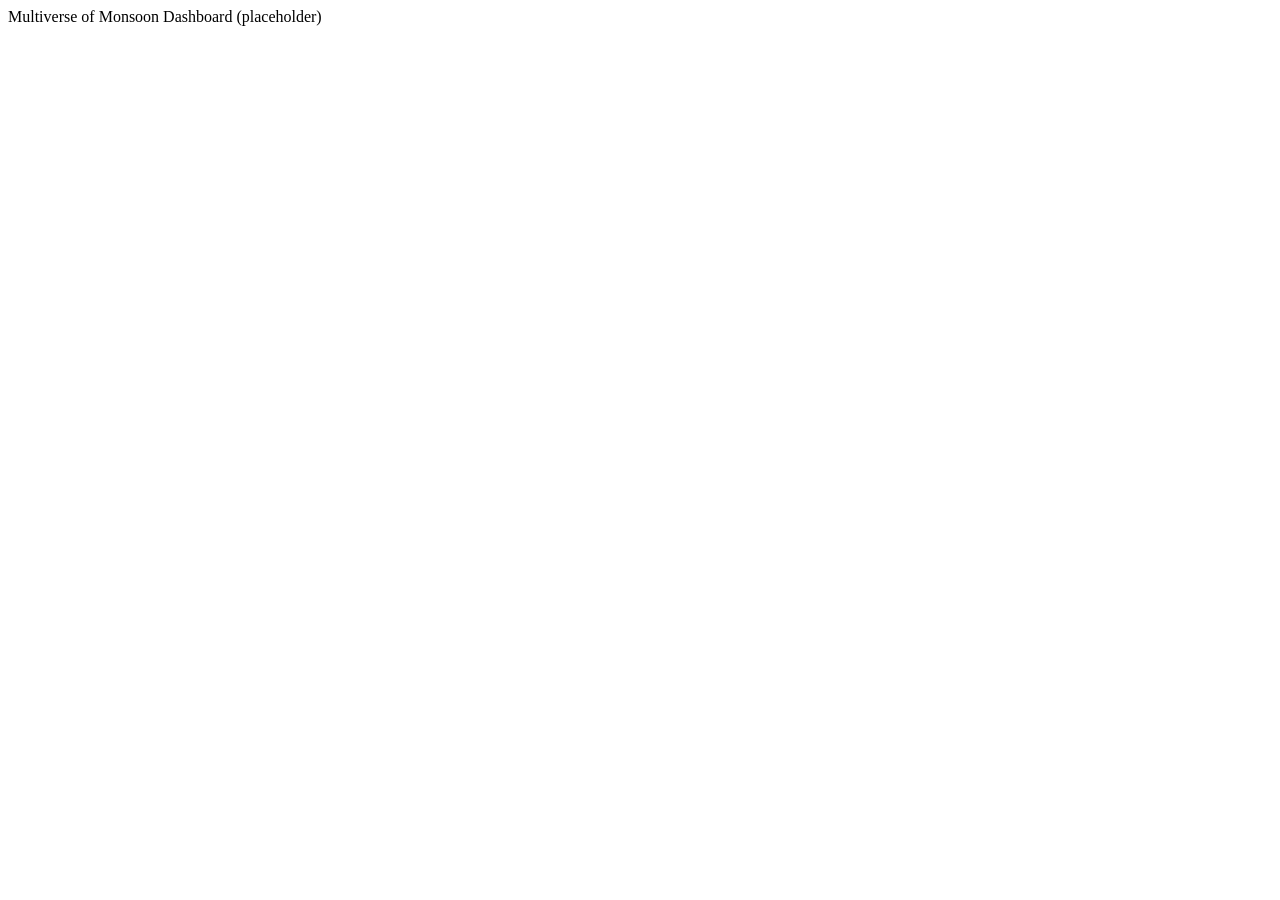
==== dashboard/static/index.html @ 5f499caf "phases 0-3b" ====
<!DOCTYPE html>
<html lang="en">
<head>
  <meta charset="UTF-8">
  <title>Multiverse of Monsoon</title>
  <link rel="stylesheet" href="style.css">
</head>
<body>
  <div id="app">Multiverse of Monsoon Dashboard (placeholder)</div>
  <script src="app.js"></script>
</body>
</html>
---- dashboard/static/style.css ----
/* Multiverse of Monsoon dashboard styles (placeholder) */
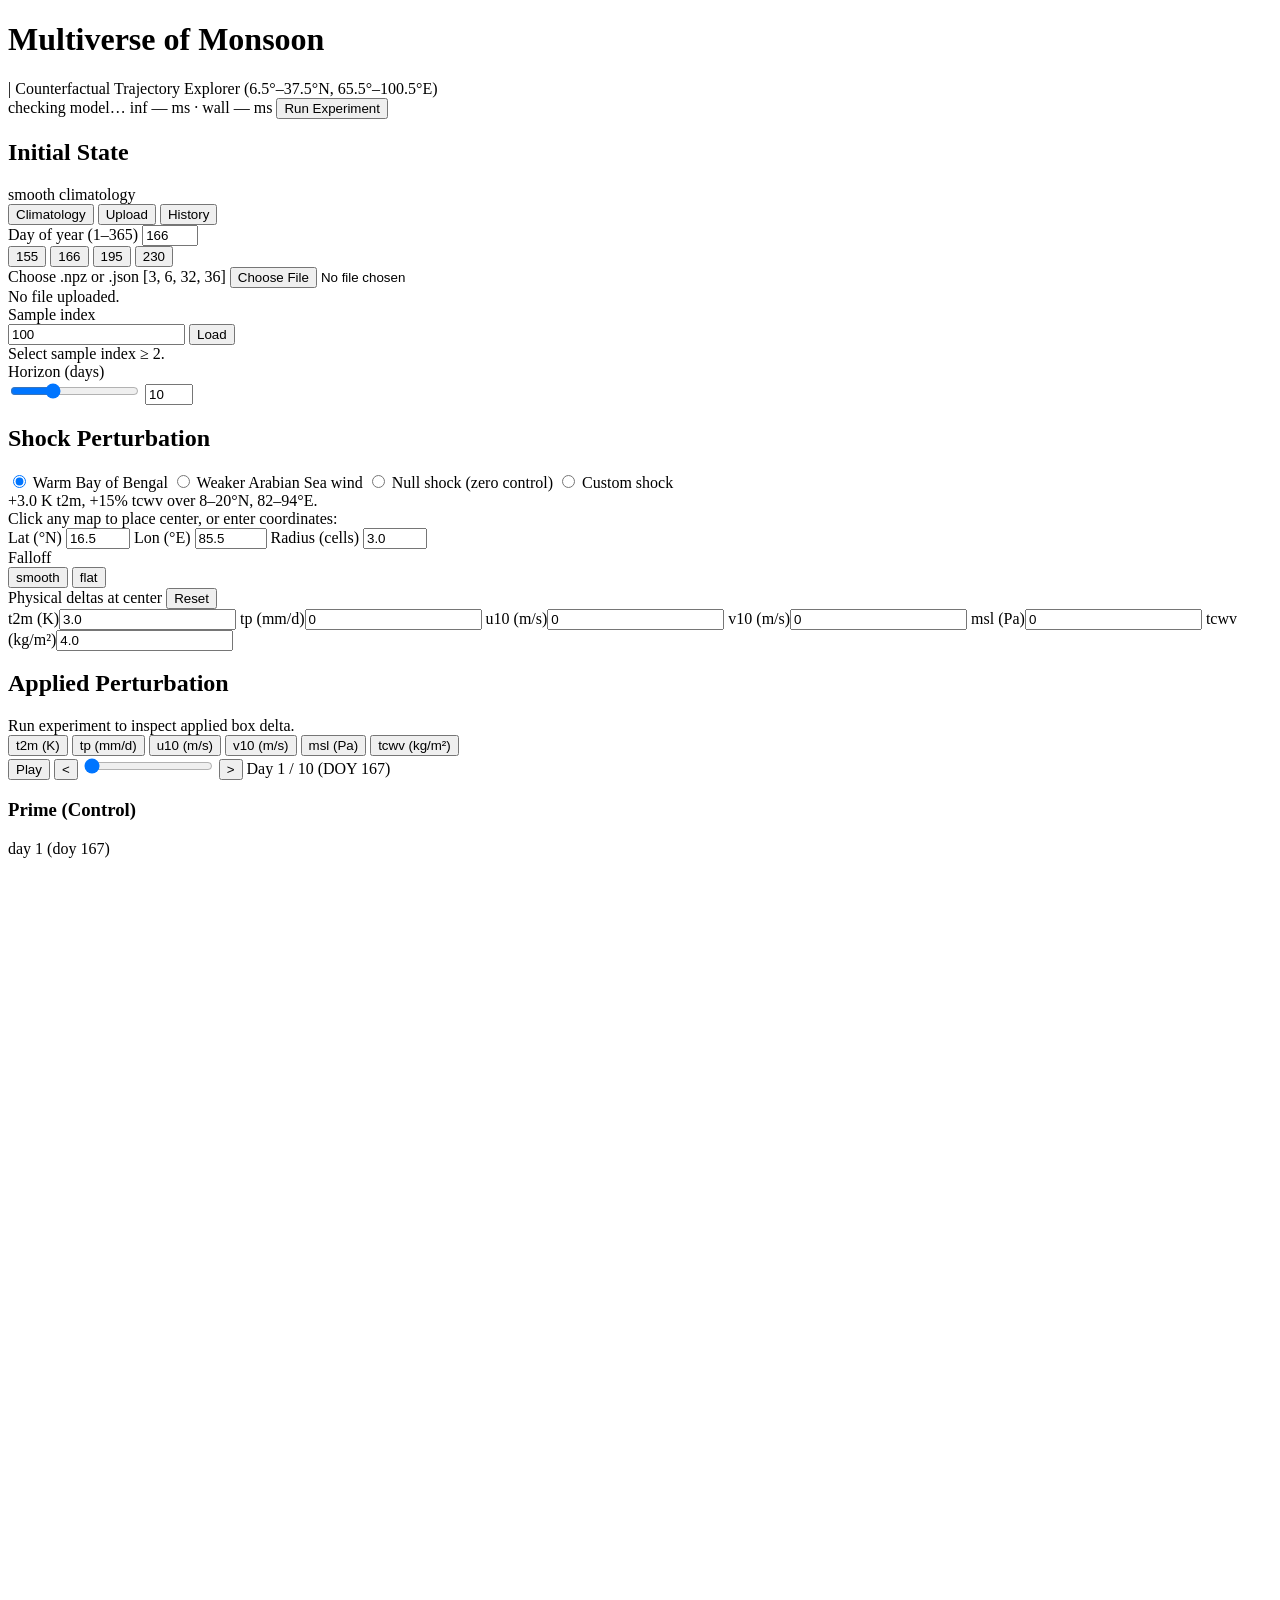
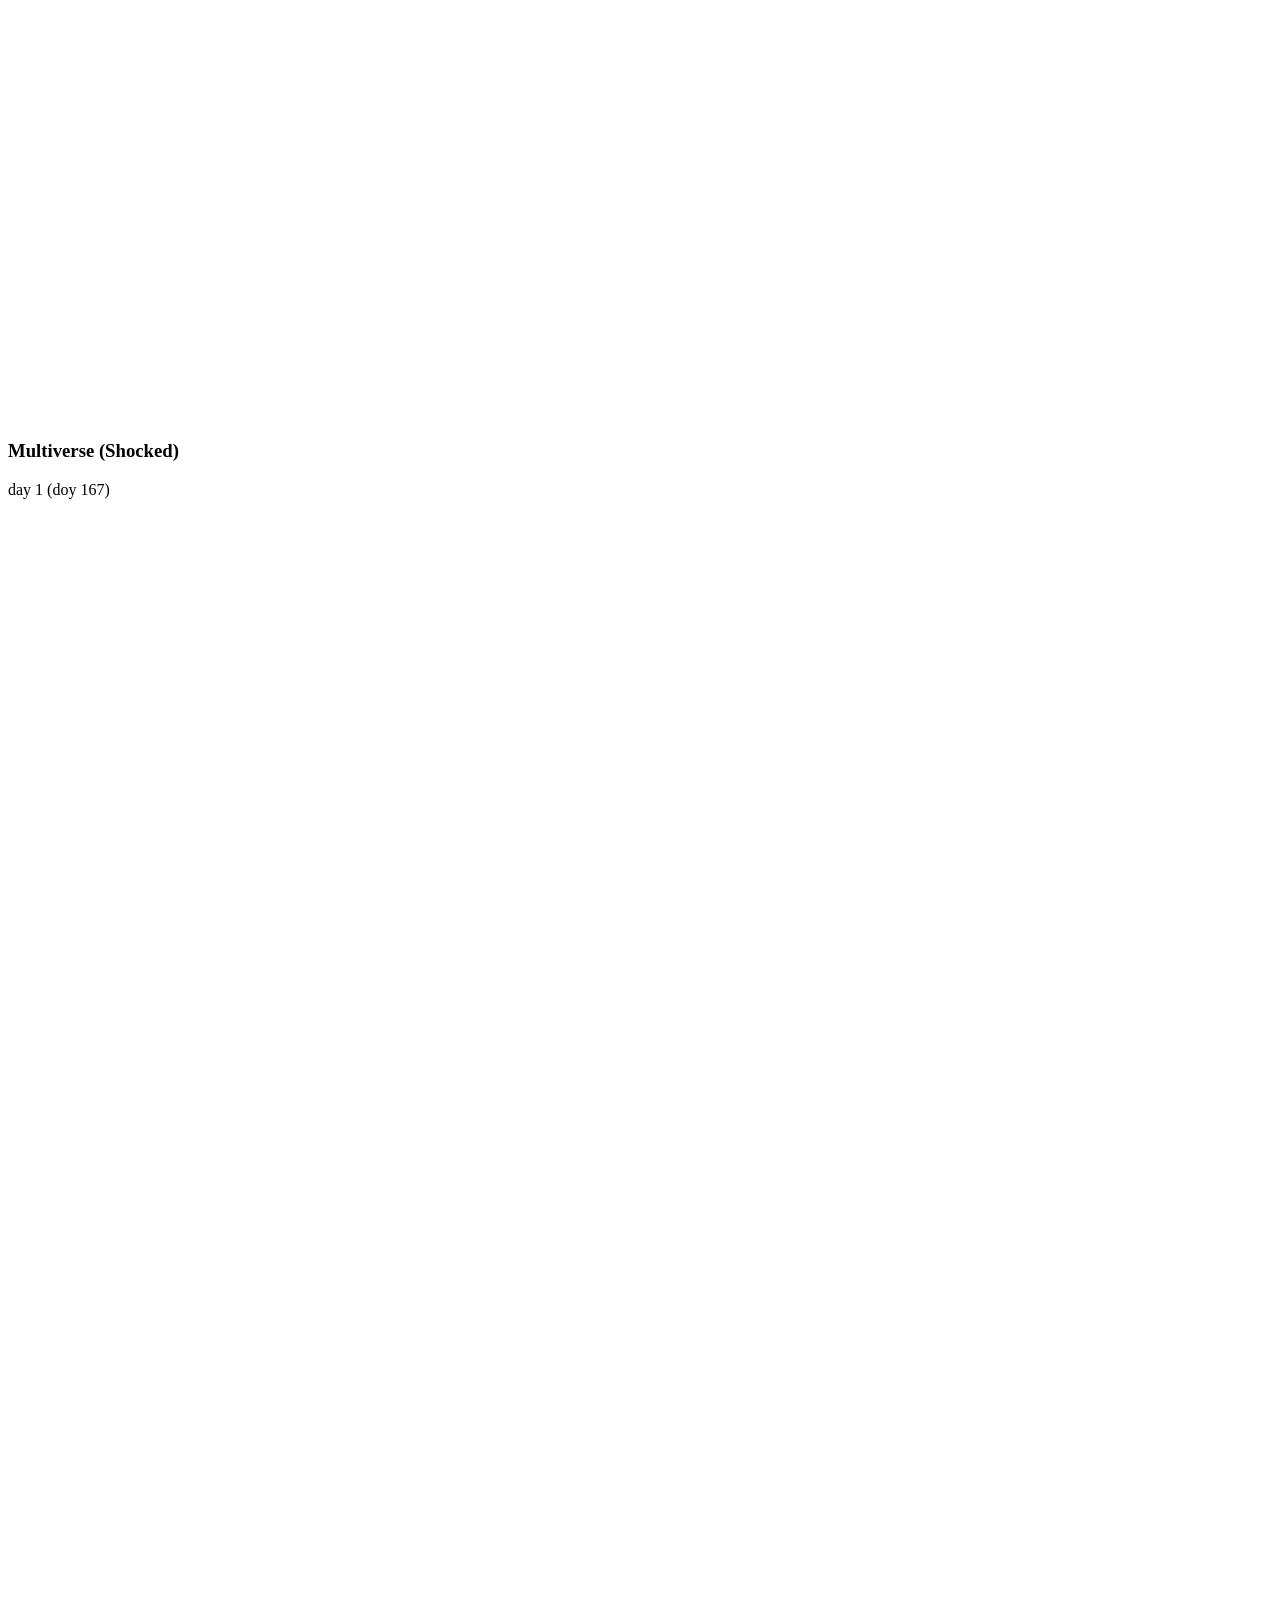
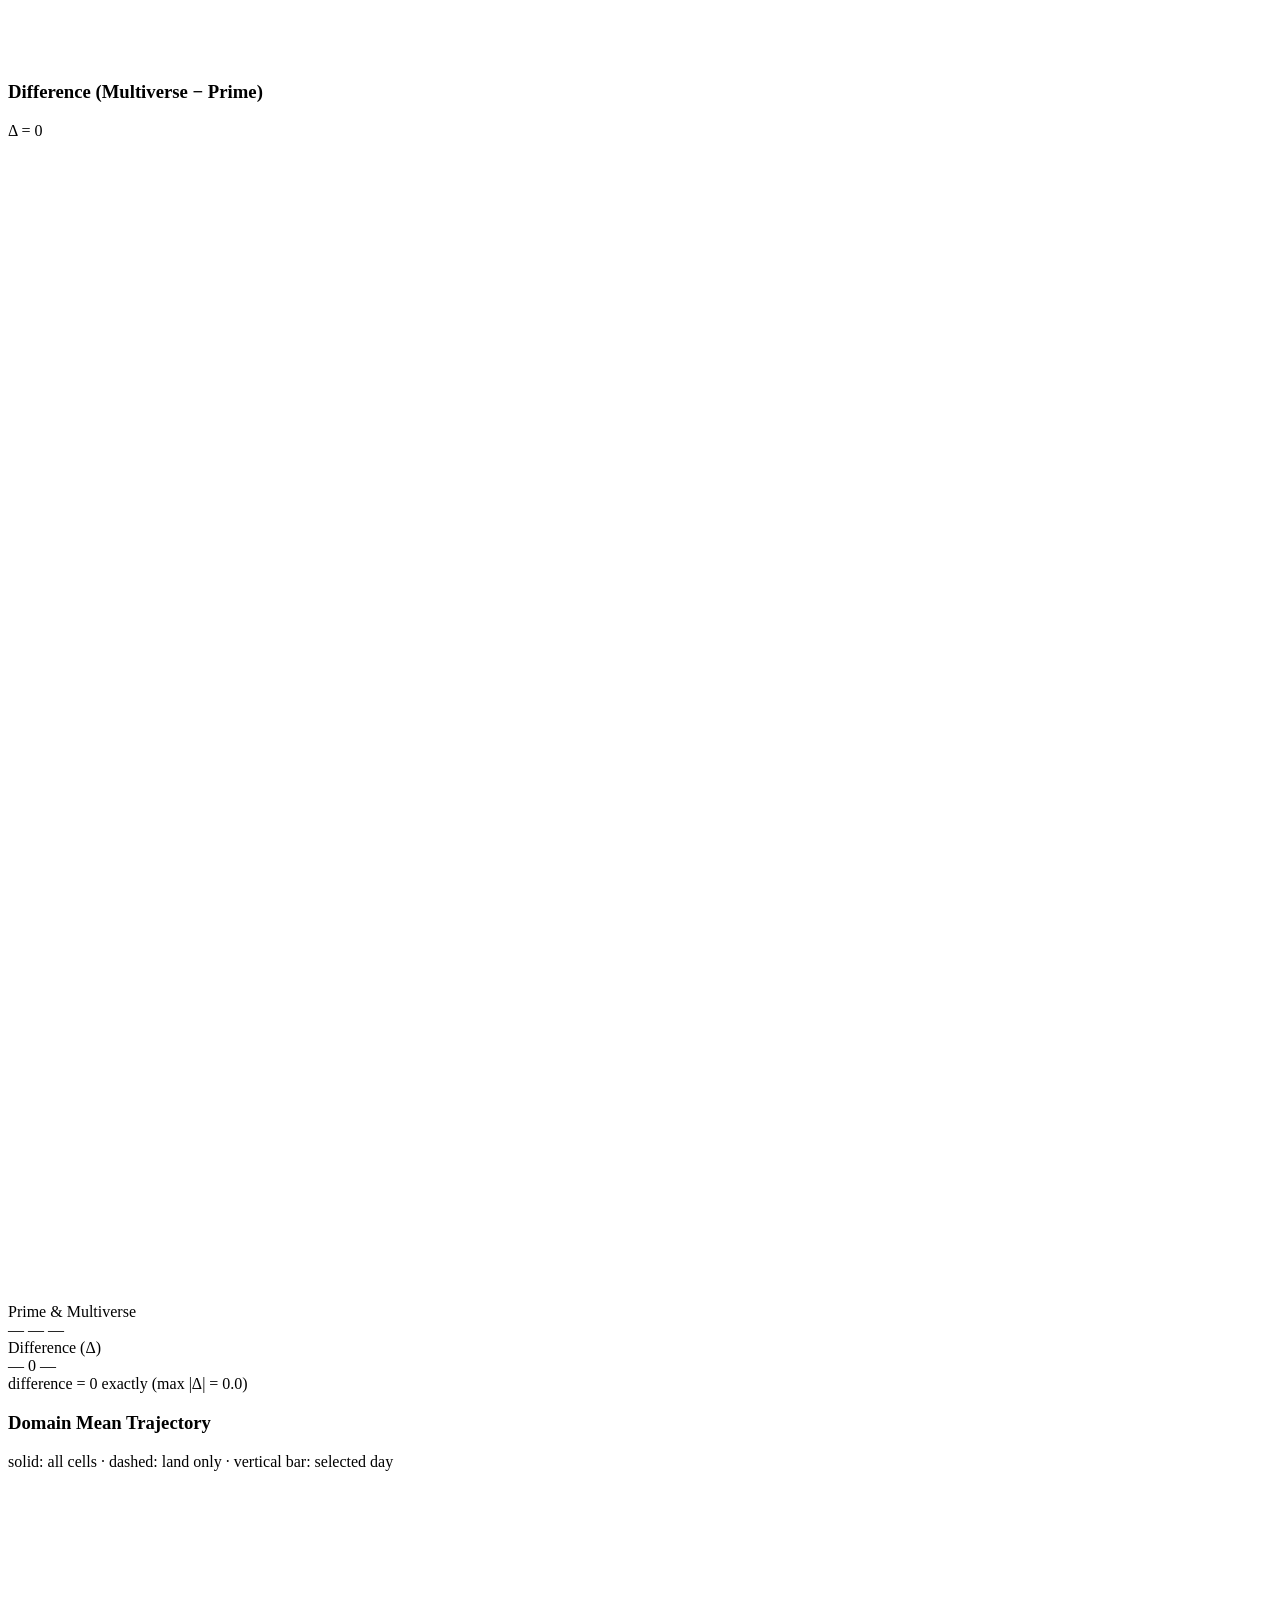
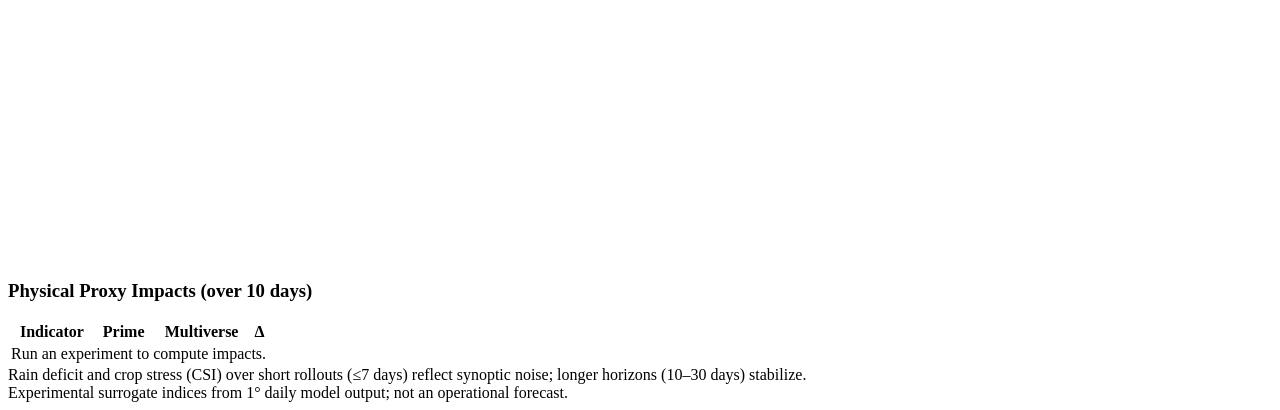
==== commit 013a7fe0: "phase 5 task 2: implement vanilla HTML/CSS/JS dashboard UI" ====
--- a/dashboard/static/index.html
+++ b/dashboard/static/index.html
@@ -2,11 +2,278 @@
 <html lang="en">
 <head>
   <meta charset="UTF-8">
+  <meta name="viewport" content="width=device-width, initial-scale=1.0">
   <title>Multiverse of Monsoon</title>
-  <link rel="stylesheet" href="style.css">
+  <link rel="stylesheet" href="/style.css">
 </head>
 <body>
-  <div id="app">Multiverse of Monsoon Dashboard (placeholder)</div>
-  <script src="app.js"></script>
+  <header class="topbar">
+    <div class="topbar-left">
+      <h1 class="app-title">Multiverse of Monsoon</h1>
+      <span class="topbar-sep">|</span>
+      <span class="topbar-sub">Counterfactual Trajectory Explorer (6.5°–37.5°N, 65.5°–100.5°E)</span>
+    </div>
+    <div class="topbar-right">
+      <span id="healthBadge" class="health-badge" title="Model server health">
+        <span id="healthDot" class="health-dot"></span>
+        <span id="healthText">checking model…</span>
+      </span>
+      <span id="timingReadout" class="mono muted-text">inf — ms · wall — ms</span>
+      <button id="runBtn" class="btn btn-primary" type="button">Run Experiment</button>
+    </div>
+    <div id="progressBar" class="progress-bar" aria-hidden="true"></div>
+  </header>
+
+  <div class="workspace">
+    <aside class="sidebar">
+      <section class="sidebar-section">
+        <div class="section-head">
+          <h2 class="panel-title">Initial State</h2>
+          <span id="initSourceBadge" class="mono muted-text">smooth climatology</span>
+        </div>
+
+        <div class="seg-group" role="tablist" aria-label="Initial state source">
+          <button type="button" class="seg-btn active" data-init-tab="climatology">Climatology</button>
+          <button type="button" class="seg-btn" data-init-tab="upload">Upload</button>
+          <button type="button" class="seg-btn" data-init-tab="history" id="historyTabBtn">History</button>
+        </div>
+
+        <div id="initClimatologyPane" class="init-pane">
+          <div class="field-row">
+            <label for="doyInput">Day of year (1–365)</label>
+            <input id="doyInput" type="number" min="1" max="365" step="1" value="166" class="mono">
+          </div>
+          <div class="quick-doy-row">
+            <button type="button" class="btn-mini mono" data-doy="155" title="Early onset">155</button>
+            <button type="button" class="btn-mini mono" data-doy="166" title="Onset">166</button>
+            <button type="button" class="btn-mini mono" data-doy="195" title="Active monsoon">195</button>
+            <button type="button" class="btn-mini mono" data-doy="230" title="Late monsoon">230</button>
+          </div>
+        </div>
+
+        <div id="initUploadPane" class="init-pane hidden">
+          <label class="file-label" for="uploadFileInput">Choose .npz or .json [3, 6, 32, 36]</label>
+          <input id="uploadFileInput" type="file" accept=".npz,.json">
+          <div id="uploadStatus" class="mono small-note muted-text">No file uploaded.</div>
+        </div>
+
+        <div id="initHistoryPane" class="init-pane hidden">
+          <div class="field-row">
+            <label for="historyIndexInput">Sample index</label>
+            <div class="inline-pair">
+              <input id="historyIndexInput" type="number" min="2" step="1" value="100" class="mono">
+              <button id="loadHistoryBtn" type="button" class="btn btn-secondary">Load</button>
+            </div>
+          </div>
+          <div id="historyStatus" class="mono small-note muted-text">Select sample index ≥ 2.</div>
+        </div>
+
+        <div class="field-row steps-row">
+          <label for="stepsRange">Horizon (days)</label>
+          <div class="inline-pair">
+            <input id="stepsRange" type="range" min="1" max="30" step="1" value="10">
+            <input id="stepsInput" type="number" min="1" max="30" step="1" value="10" class="mono num-sm">
+          </div>
+        </div>
+      </section>
+
+      <section class="sidebar-section">
+        <div class="section-head">
+          <h2 class="panel-title">Shock Perturbation</h2>
+        </div>
+
+        <div class="preset-list" id="presetList">
+          <label class="preset-item">
+            <input type="radio" name="preset" value="warm_bay_of_bengal" checked>
+            <span>Warm Bay of Bengal</span>
+          </label>
+          <label class="preset-item">
+            <input type="radio" name="preset" value="weaker_arabian_sea_wind">
+            <span>Weaker Arabian Sea wind</span>
+          </label>
+          <label class="preset-item">
+            <input type="radio" name="preset" value="null">
+            <span>Null shock (zero control)</span>
+          </label>
+          <label class="preset-item">
+            <input type="radio" name="preset" value="custom">
+            <span>Custom shock</span>
+          </label>
+        </div>
+
+        <div id="presetDesc" class="small-note muted-text">
+          +3.0 K t2m, +15% tcwv over 8–20°N, 82–94°E.
+        </div>
+
+        <div id="customControls" class="custom-box hidden">
+          <div class="small-note accent-text">Click any map to place center, or enter coordinates:</div>
+          <div class="two-col-grid">
+            <label class="mini-field">
+              <span>Lat (°N)</span>
+              <input id="customLat" type="number" min="6.5" max="37.5" step="0.5" value="16.5" class="mono">
+            </label>
+            <label class="mini-field">
+              <span>Lon (°E)</span>
+              <input id="customLon" type="number" min="65.5" max="100.5" step="0.5" value="85.5" class="mono">
+            </label>
+            <label class="mini-field">
+              <span>Radius (cells)</span>
+              <input id="customRadius" type="number" min="0.5" max="12.0" step="0.5" value="3.0" class="mono">
+            </label>
+            <div class="mini-field">
+              <span>Falloff</span>
+              <div class="seg-group compact">
+                <button type="button" class="seg-btn active" data-falloff="smooth">smooth</button>
+                <button type="button" class="seg-btn" data-falloff="flat">flat</button>
+              </div>
+            </div>
+          </div>
+
+          <div class="effects-header">
+            <span class="small-note muted-text">Physical deltas at center</span>
+            <button id="clearCustomBtn" type="button" class="btn-mini">Reset</button>
+          </div>
+          <div class="two-col-grid effects-grid">
+            <label class="mini-field"><span>t2m (K)</span><input id="eff_t2m" type="number" step="0.5" value="3.0" class="mono"></label>
+            <label class="mini-field"><span>tp (mm/d)</span><input id="eff_tp" type="number" step="0.5" value="0" class="mono"></label>
+            <label class="mini-field"><span>u10 (m/s)</span><input id="eff_u10" type="number" step="0.5" value="0" class="mono"></label>
+            <label class="mini-field"><span>v10 (m/s)</span><input id="eff_v10" type="number" step="0.5" value="0" class="mono"></label>
+            <label class="mini-field"><span>msl (Pa)</span><input id="eff_msl" type="number" step="50" value="0" class="mono"></label>
+            <label class="mini-field"><span>tcwv (kg/m²)</span><input id="eff_tcwv" type="number" step="1.0" value="4.0" class="mono"></label>
+          </div>
+        </div>
+      </section>
+
+      <section class="sidebar-section status-section">
+        <div class="section-head">
+          <h2 class="panel-title">Applied Perturbation</h2>
+        </div>
+        <div id="pertSummary" class="mono small-note muted-text">Run experiment to inspect applied box delta.</div>
+        <div id="errorBanner" class="error-banner hidden" role="alert"></div>
+      </section>
+    </aside>
+
+    <main class="main-view">
+      <div class="strip-bar">
+        <div class="channel-tabs" id="channelTabs" role="tablist" aria-label="Atmospheric channel">
+          <button type="button" class="ch-tab active" data-ch="0">t2m (K)</button>
+          <button type="button" class="ch-tab" data-ch="1">tp (mm/d)</button>
+          <button type="button" class="ch-tab" data-ch="2">u10 (m/s)</button>
+          <button type="button" class="ch-tab" data-ch="3">v10 (m/s)</button>
+          <button type="button" class="ch-tab" data-ch="4">msl (Pa)</button>
+          <button type="button" class="ch-tab" data-ch="5">tcwv (kg/m²)</button>
+        </div>
+
+        <div class="day-controls">
+          <button id="playBtn" type="button" class="btn btn-secondary">Play</button>
+          <button id="prevDayBtn" type="button" class="btn-mini mono" title="Previous day">&lt;</button>
+          <input id="daySlider" type="range" min="0" max="9" step="1" value="0">
+          <button id="nextDayBtn" type="button" class="btn-mini mono" title="Next day">&gt;</button>
+          <span id="dayReadout" class="mono day-readout">Day 1 / 10 (DOY 167)</span>
+        </div>
+      </div>
+
+      <section class="maps-row">
+        <article class="map-card">
+          <div class="map-head">
+            <h3 class="panel-title">Prime (Control)</h3>
+            <span id="primeCorner" class="mono small-note muted-text">day 1 (doy 167)</span>
+          </div>
+          <div class="map-stage" data-map="prime">
+            <div class="map-frame">
+              <canvas id="canvasPrime" width="36" height="32"></canvas>
+              <svg id="overlayPrime" class="map-overlay" viewBox="0 0 36 32"></svg>
+            </div>
+          </div>
+        </article>
+
+        <article class="map-card">
+          <div class="map-head">
+            <h3 class="panel-title">Multiverse (Shocked)</h3>
+            <span id="multiCorner" class="mono small-note muted-text">day 1 (doy 167)</span>
+          </div>
+          <div class="map-stage" data-map="multiverse">
+            <div class="map-frame">
+              <canvas id="canvasMulti" width="36" height="32"></canvas>
+              <svg id="overlayMulti" class="map-overlay" viewBox="0 0 36 32"></svg>
+            </div>
+          </div>
+        </article>
+
+        <article class="map-card">
+          <div class="map-head">
+            <h3 class="panel-title">Difference (Multiverse − Prime)</h3>
+            <span id="diffCorner" class="mono small-note muted-text">Δ = 0</span>
+          </div>
+          <div class="map-stage" data-map="diff">
+            <div class="map-frame">
+              <canvas id="canvasDiff" width="36" height="32"></canvas>
+              <svg id="overlayDiff" class="map-overlay" viewBox="0 0 36 32"></svg>
+            </div>
+          </div>
+        </article>
+      </section>
+
+      <div class="colorbars-row">
+        <div class="cb-block cb-shared">
+          <span class="cb-label">Prime &amp; Multiverse</span>
+          <canvas id="cbValueCanvas" width="240" height="10"></canvas>
+          <div class="cb-ticks mono">
+            <span id="cbValMin">—</span>
+            <span id="cbValMid">—</span>
+            <span id="cbValMax">—</span>
+          </div>
+        </div>
+        <div class="cb-block cb-diff">
+          <span class="cb-label">Difference (Δ)</span>
+          <canvas id="cbDiffCanvas" width="180" height="10"></canvas>
+          <div class="cb-ticks mono">
+            <span id="cbDiffMin">—</span>
+            <span id="cbDiffZero">0</span>
+            <span id="cbDiffMax">—</span>
+          </div>
+          <span id="nullCaption" class="mono null-caption hidden">difference = 0 exactly (max |Δ| = 0.0)</span>
+        </div>
+      </div>
+
+      <section class="analytics-row">
+        <article class="panel-box chart-box">
+          <div class="panel-head-inline">
+            <h3 class="panel-title" id="chartTitle">Domain Mean Trajectory</h3>
+            <span class="small-note muted-text">solid: all cells · dashed: land only · vertical bar: selected day</span>
+          </div>
+          <div class="chart-wrap">
+            <svg id="tsChart" viewBox="0 0 540 165" preserveAspectRatio="none"></svg>
+          </div>
+        </article>
+
+        <article class="panel-box impact-box">
+          <div class="panel-head-inline">
+            <h3 class="panel-title" id="impactTitle">Physical Proxy Impacts (over 10 days)</h3>
+          </div>
+          <table class="impact-table">
+            <thead>
+              <tr>
+                <th>Indicator</th>
+                <th class="num">Prime</th>
+                <th class="num">Multiverse</th>
+                <th class="num">Δ</th>
+              </tr>
+            </thead>
+            <tbody id="impactTbody">
+              <tr><td colspan="4" class="muted-text">Run an experiment to compute impacts.</td></tr>
+            </tbody>
+          </table>
+          <div class="impact-notes">
+            <div class="small-note muted-text">Rain deficit and crop stress (CSI) over short rollouts (≤7 days) reflect synoptic noise; longer horizons (10–30 days) stabilize.</div>
+            <div class="small-note muted-text">Experimental surrogate indices from 1° daily model output; not an operational forecast.</div>
+          </div>
+        </article>
+      </section>
+    </main>
+  </div>
+
+  <div id="mapTooltip" class="map-tooltip mono hidden"></div>
+  <script src="/app.js"></script>
 </body>
 </html>
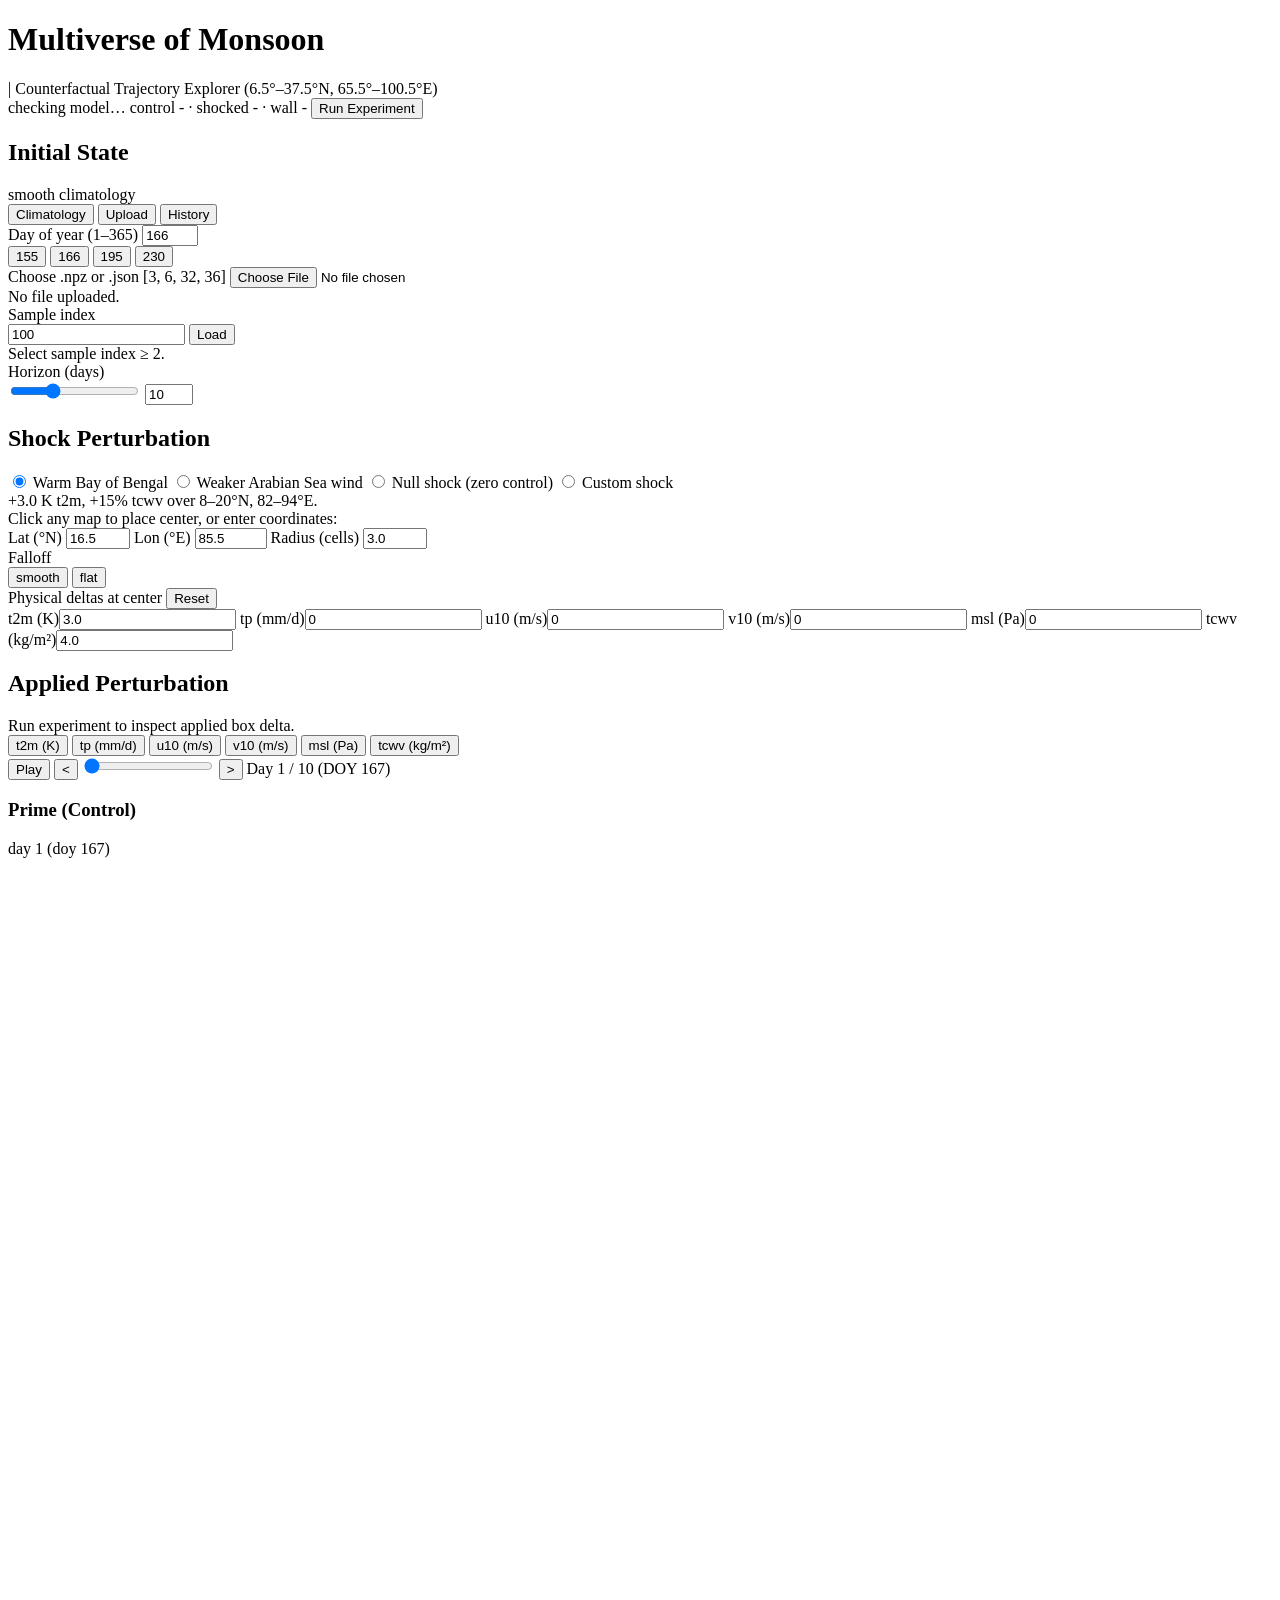
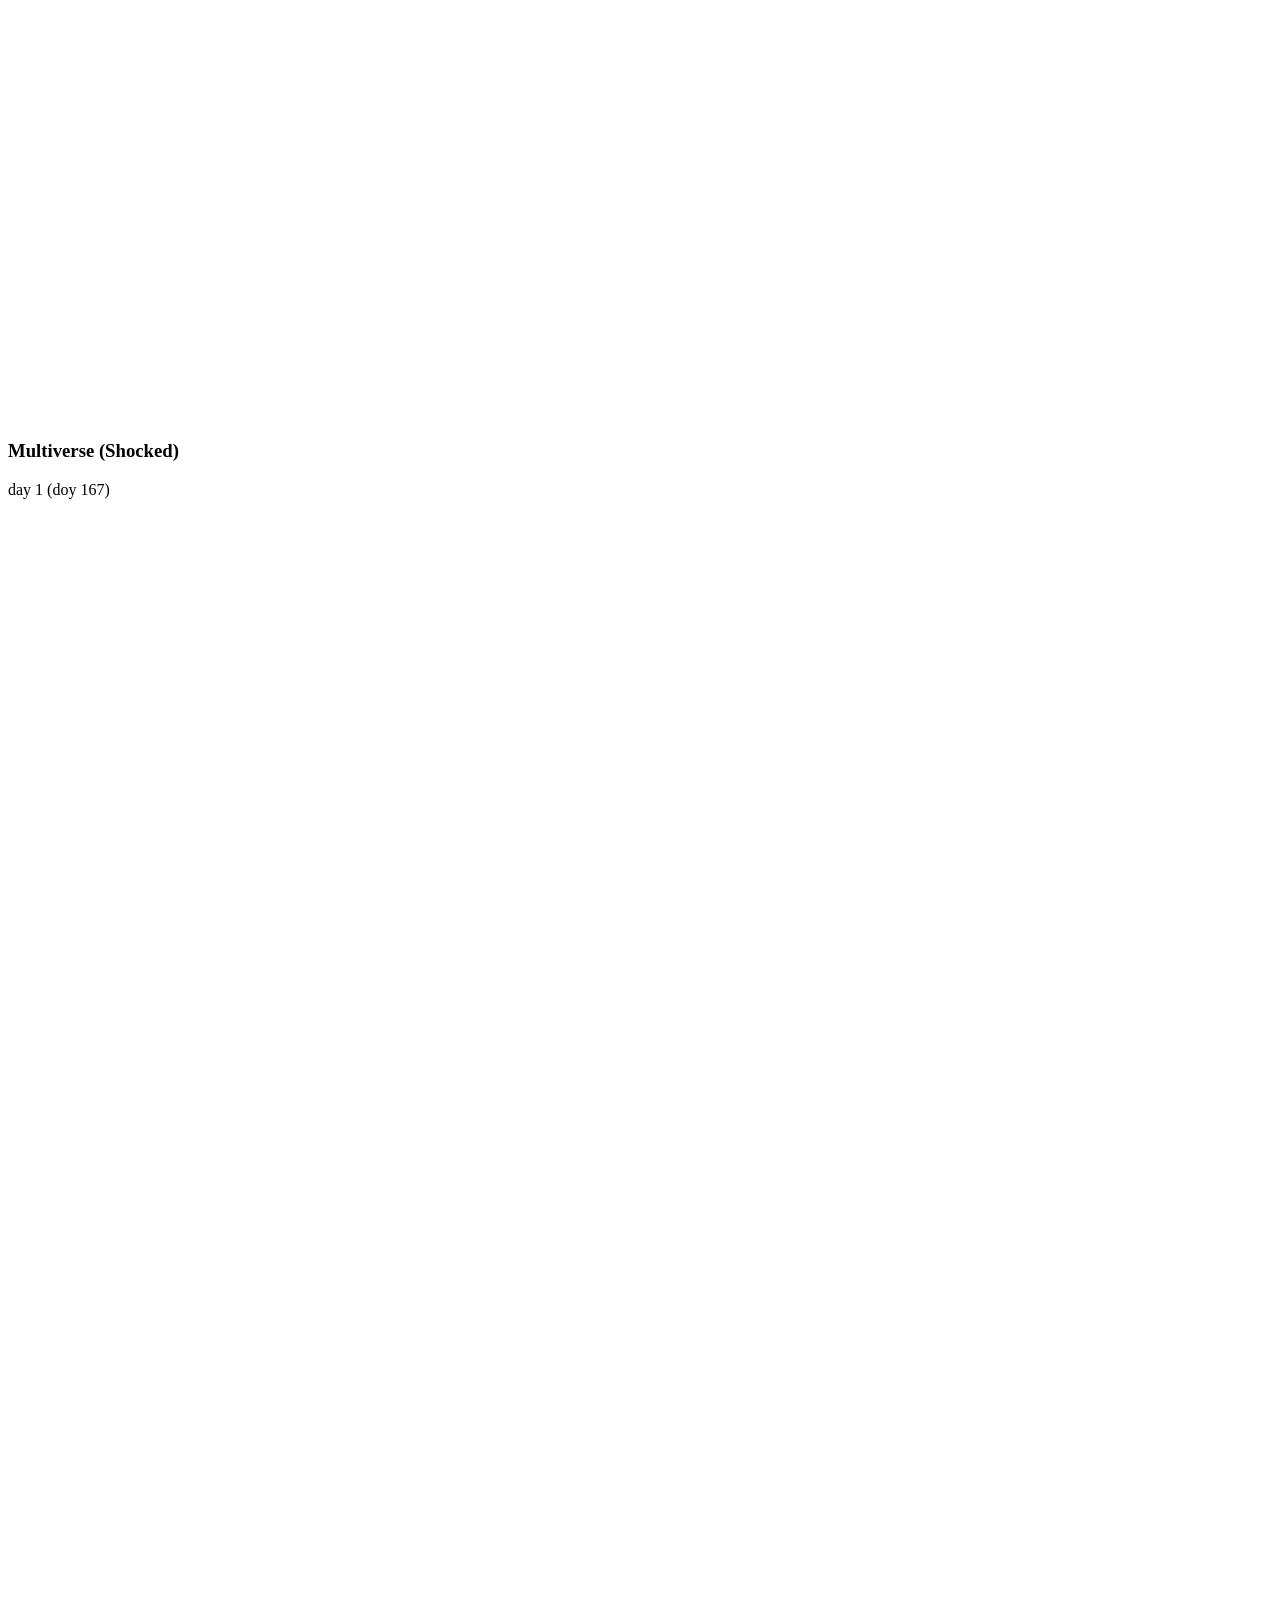
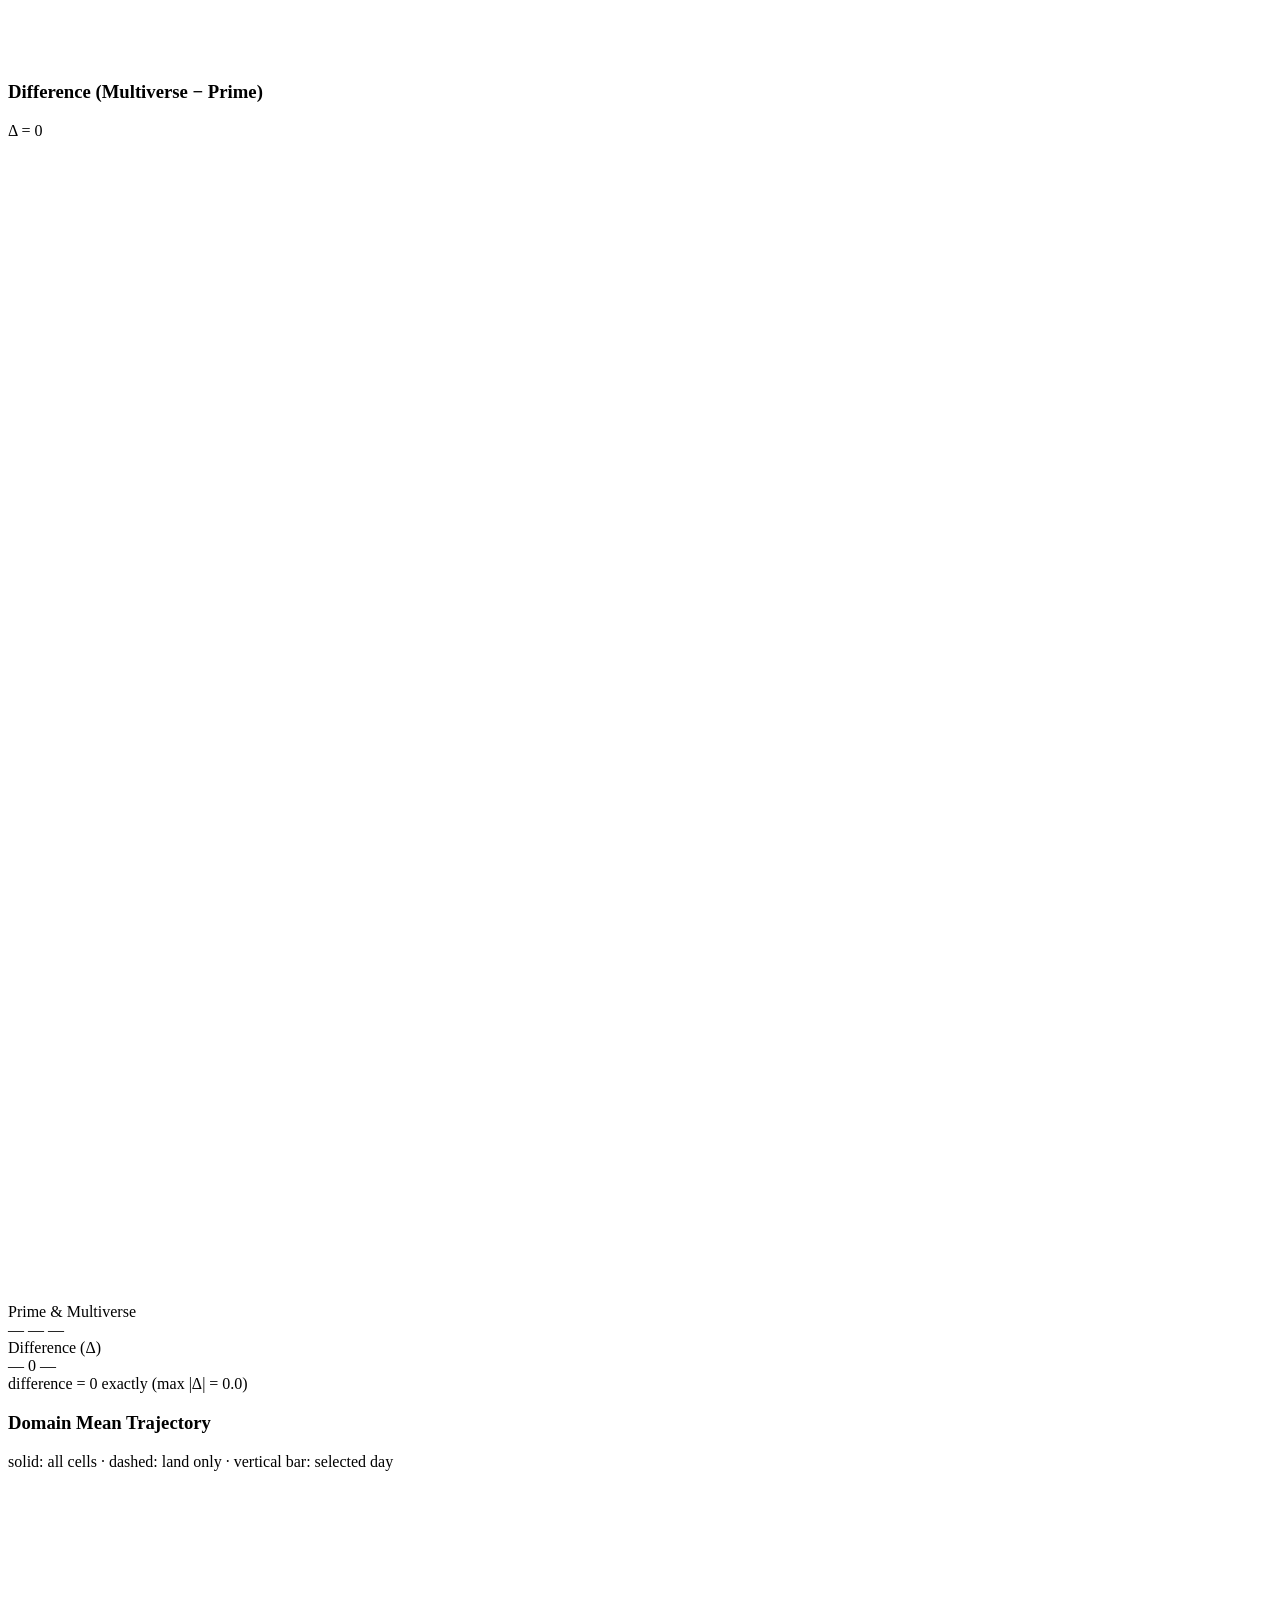
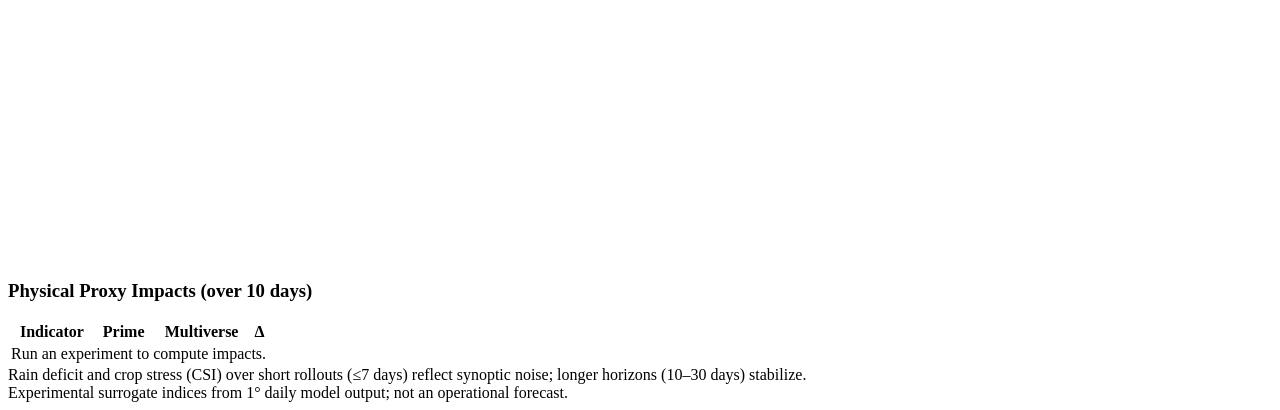
==== commit a4a26d02: "ui polish: header latency format, 12px end-label offset, data-driven null caption" ====
--- a/dashboard/static/index.html
+++ b/dashboard/static/index.html
@@ -18,7 +18,7 @@
         <span id="healthDot" class="health-dot"></span>
         <span id="healthText">checking model…</span>
       </span>
-      <span id="timingReadout" class="mono muted-text">inf — ms · wall — ms</span>
+      <span id="timingReadout" class="mono muted-text">control - · shocked - · wall -</span>
       <button id="runBtn" class="btn btn-primary" type="button">Run Experiment</button>
     </div>
     <div id="progressBar" class="progress-bar" aria-hidden="true"></div>
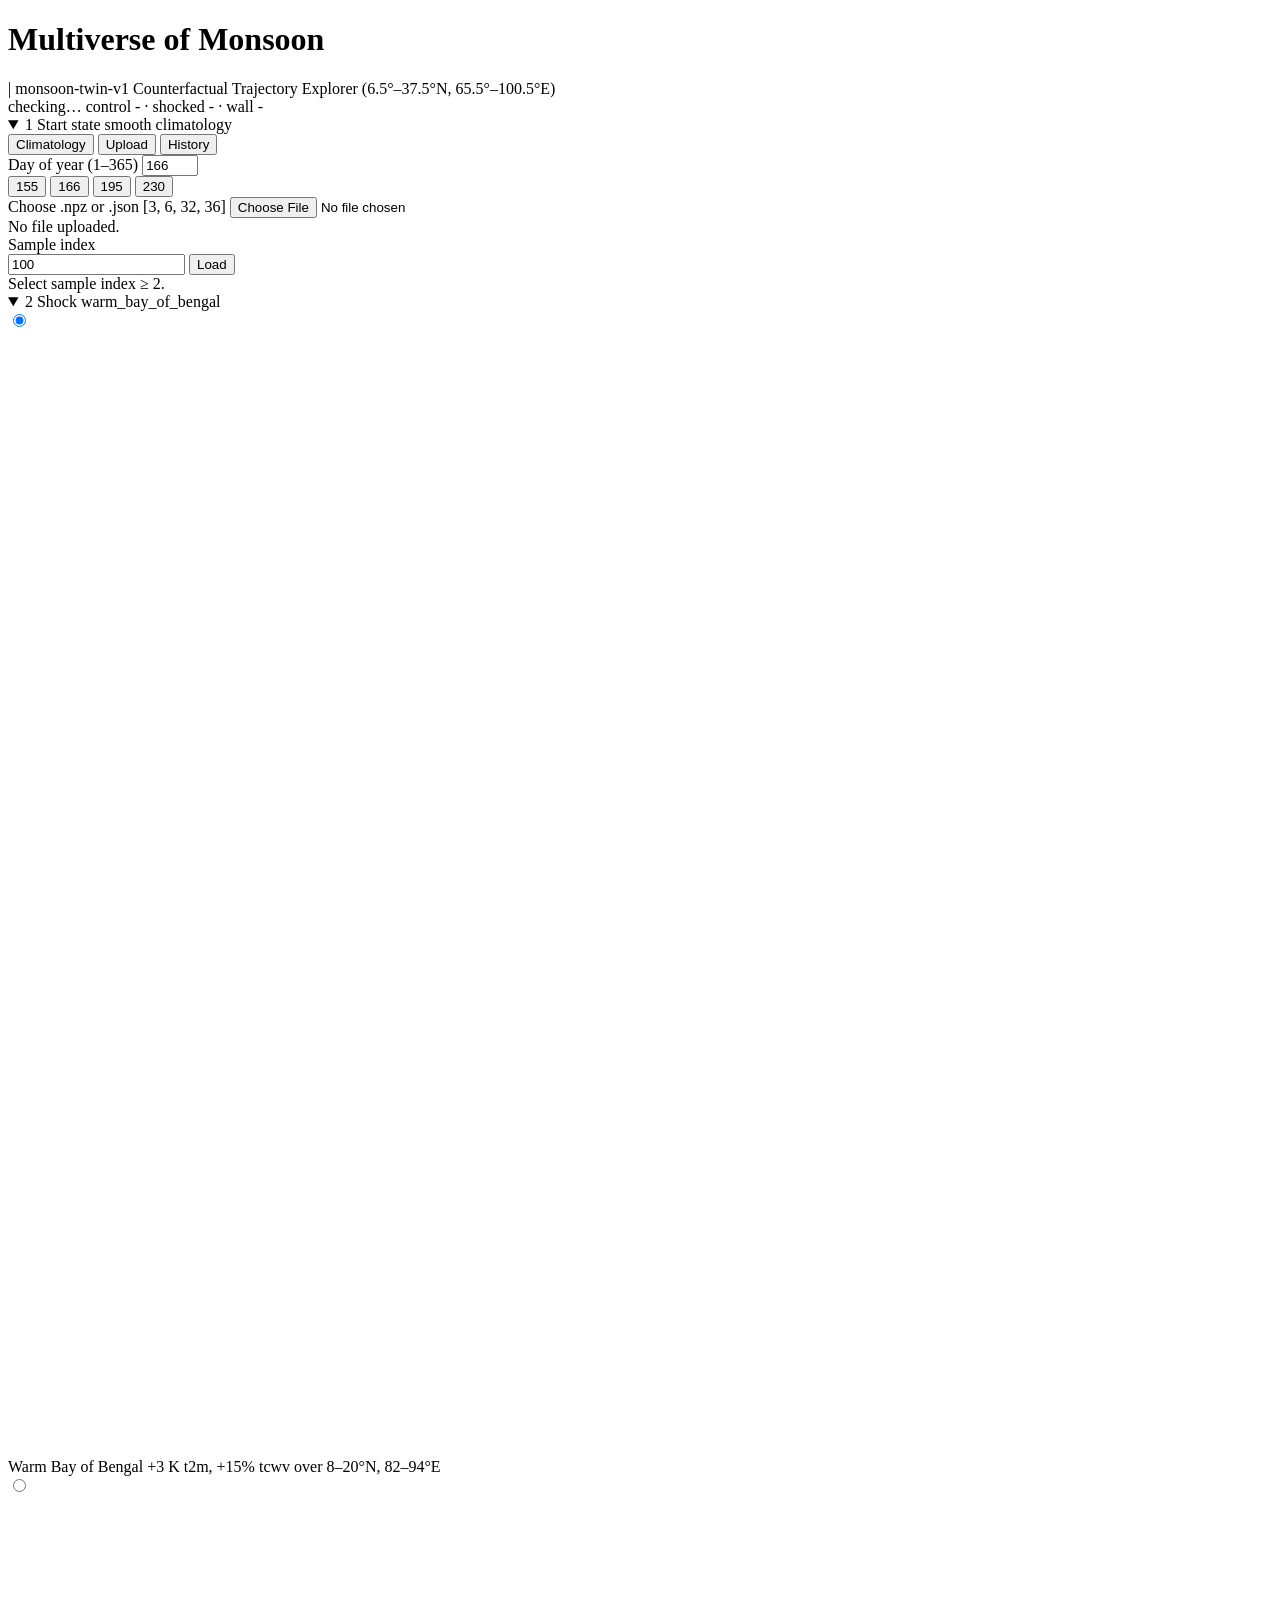
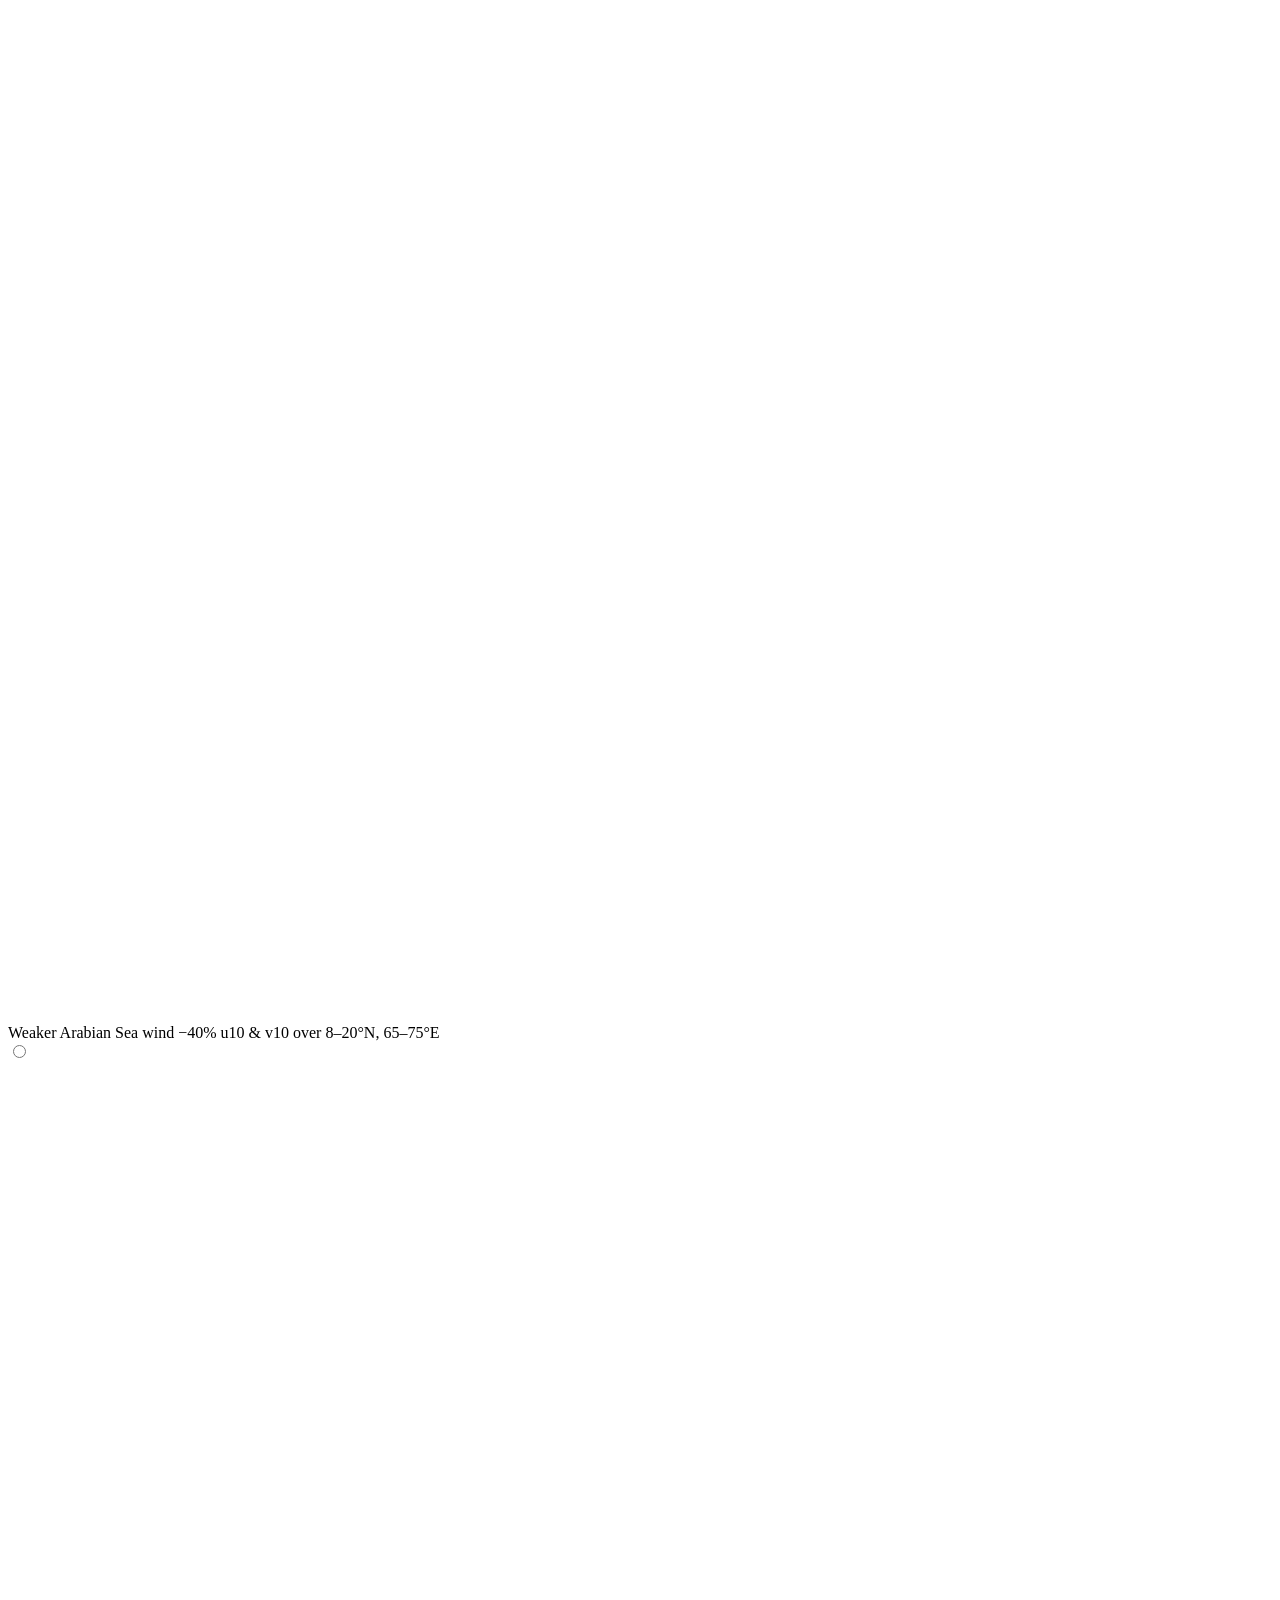
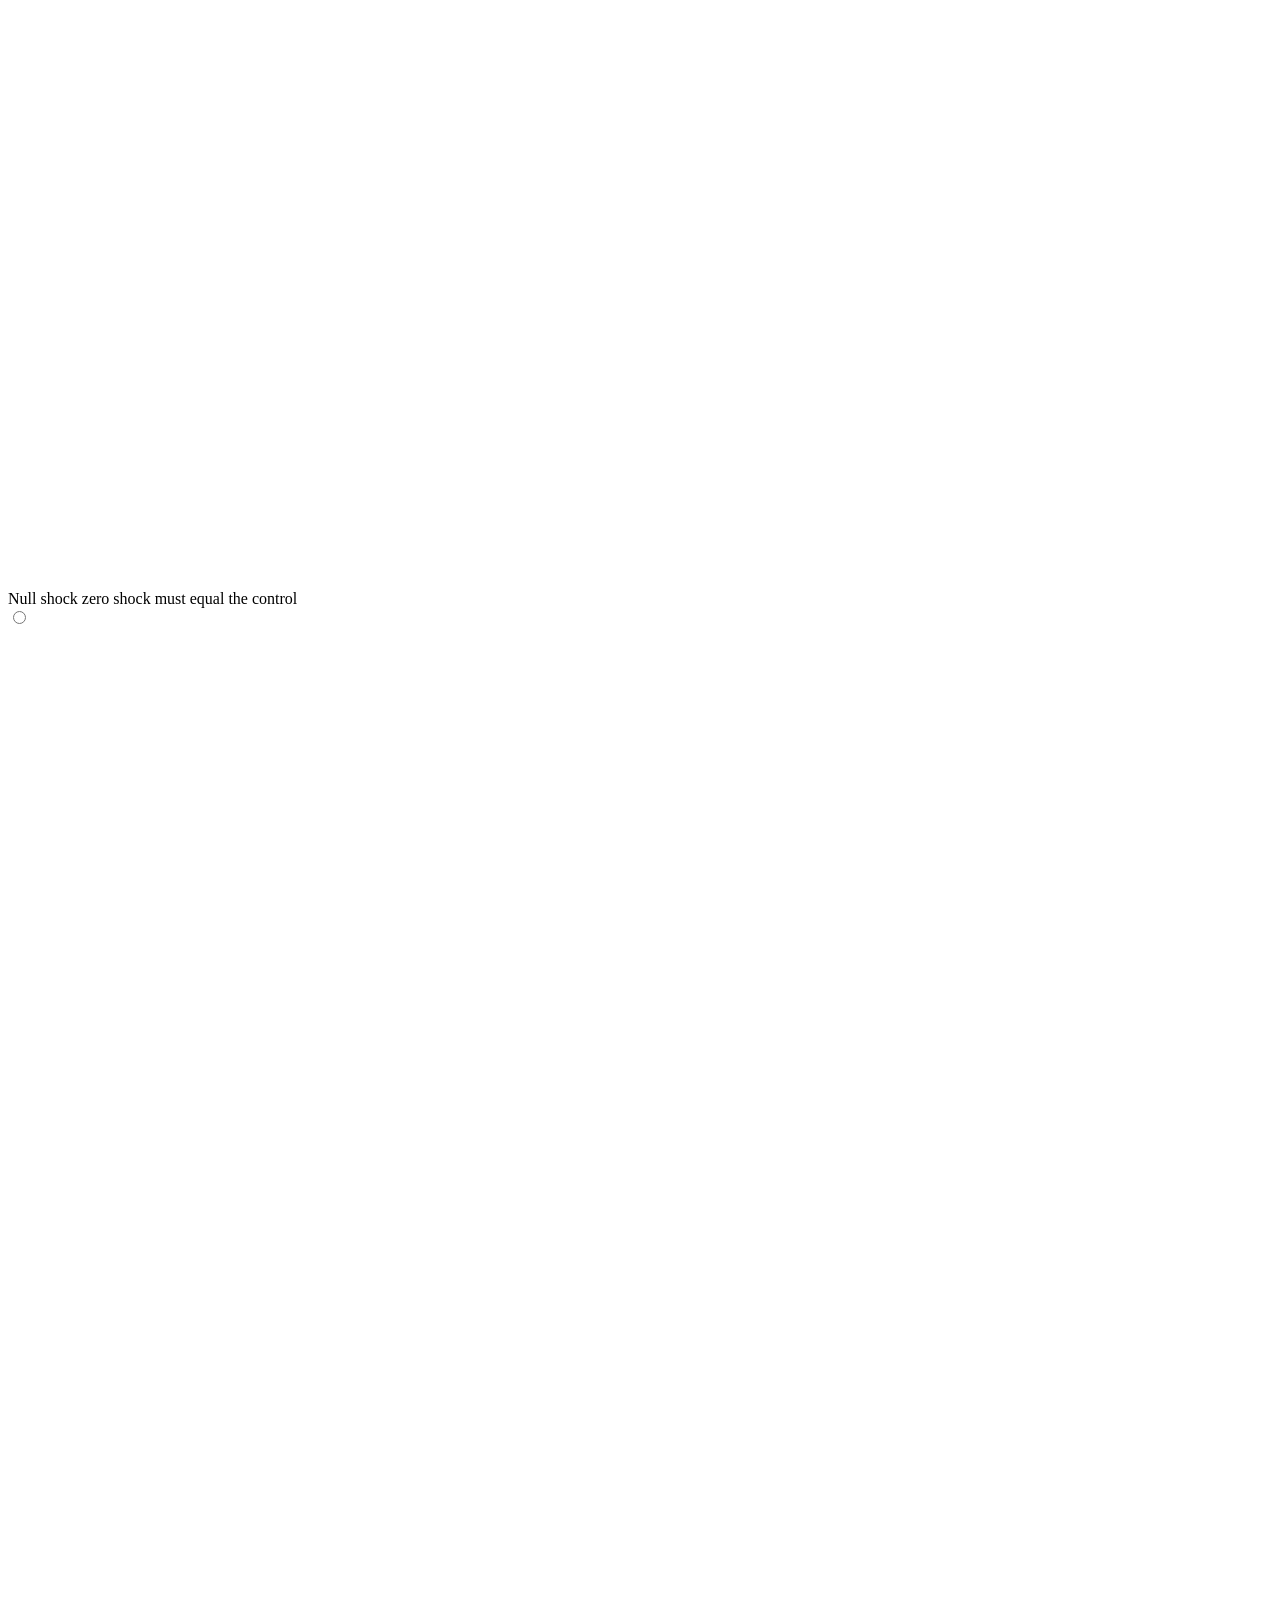
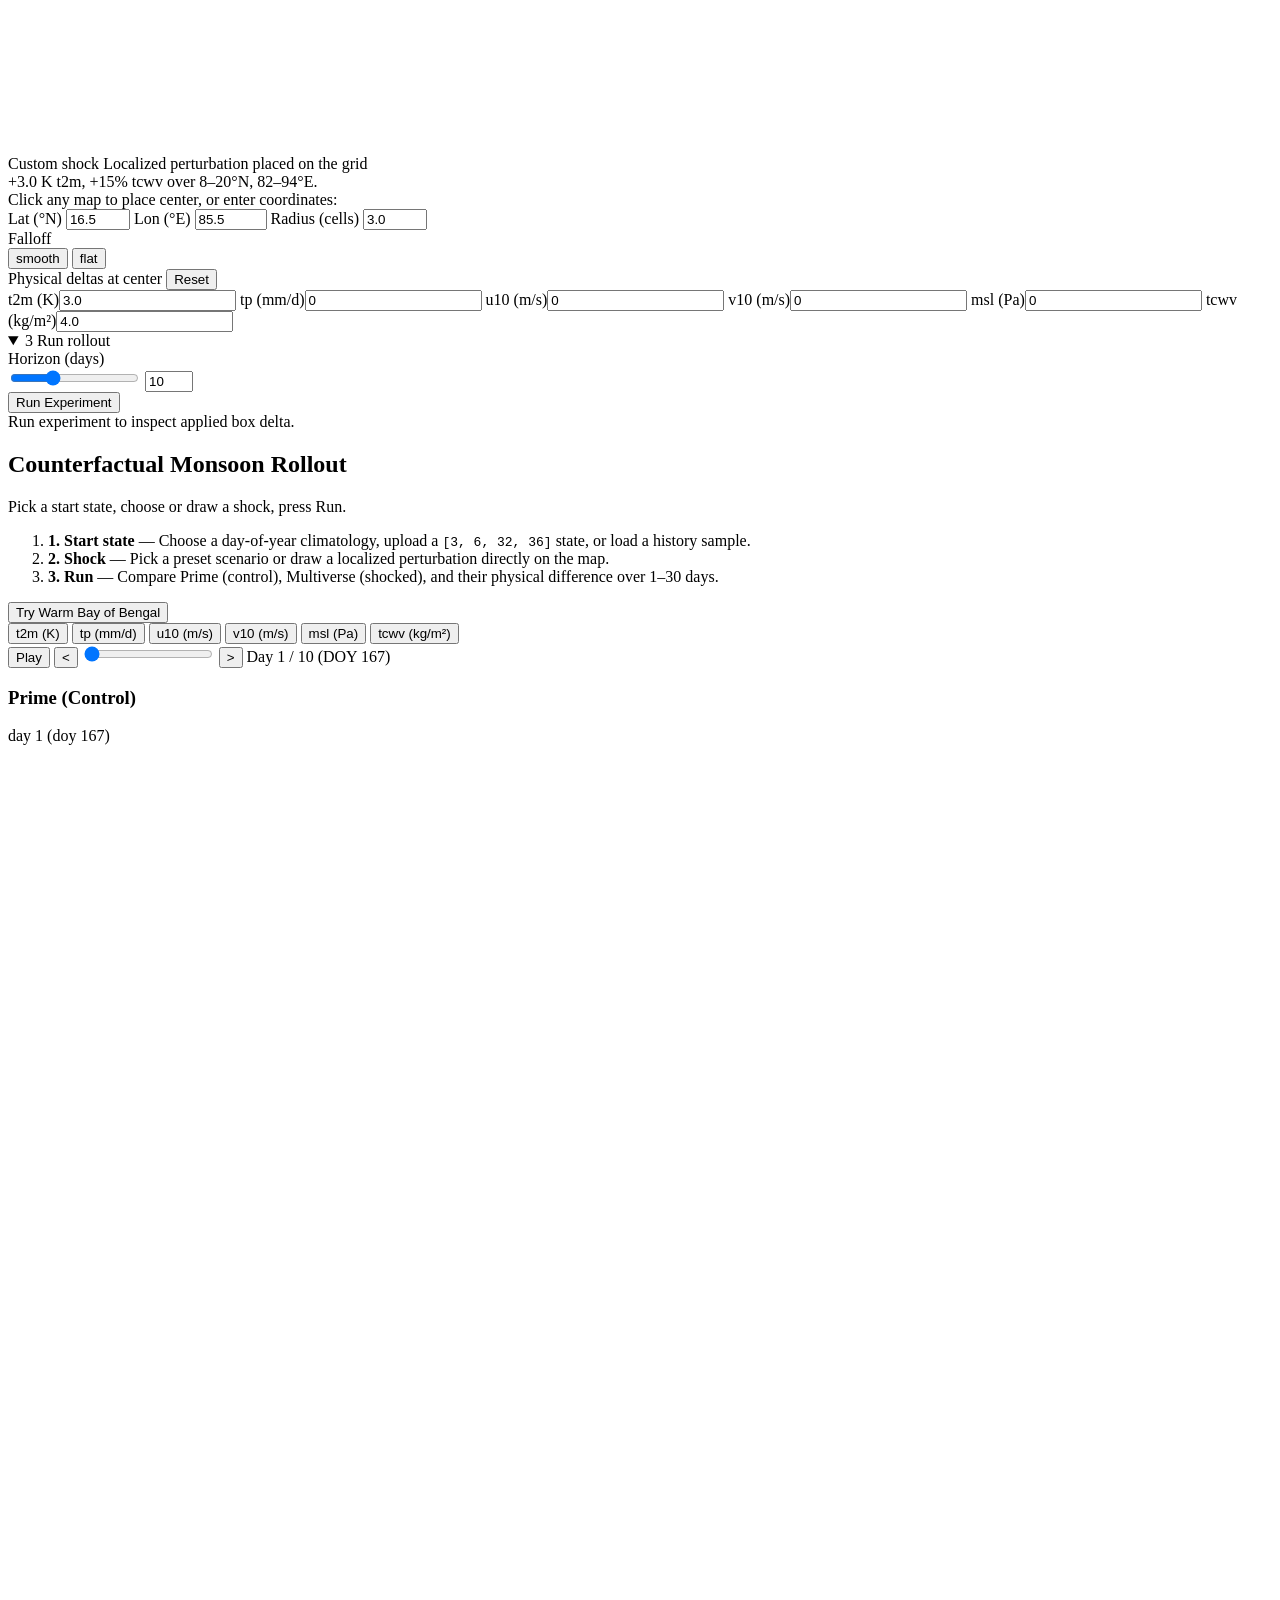
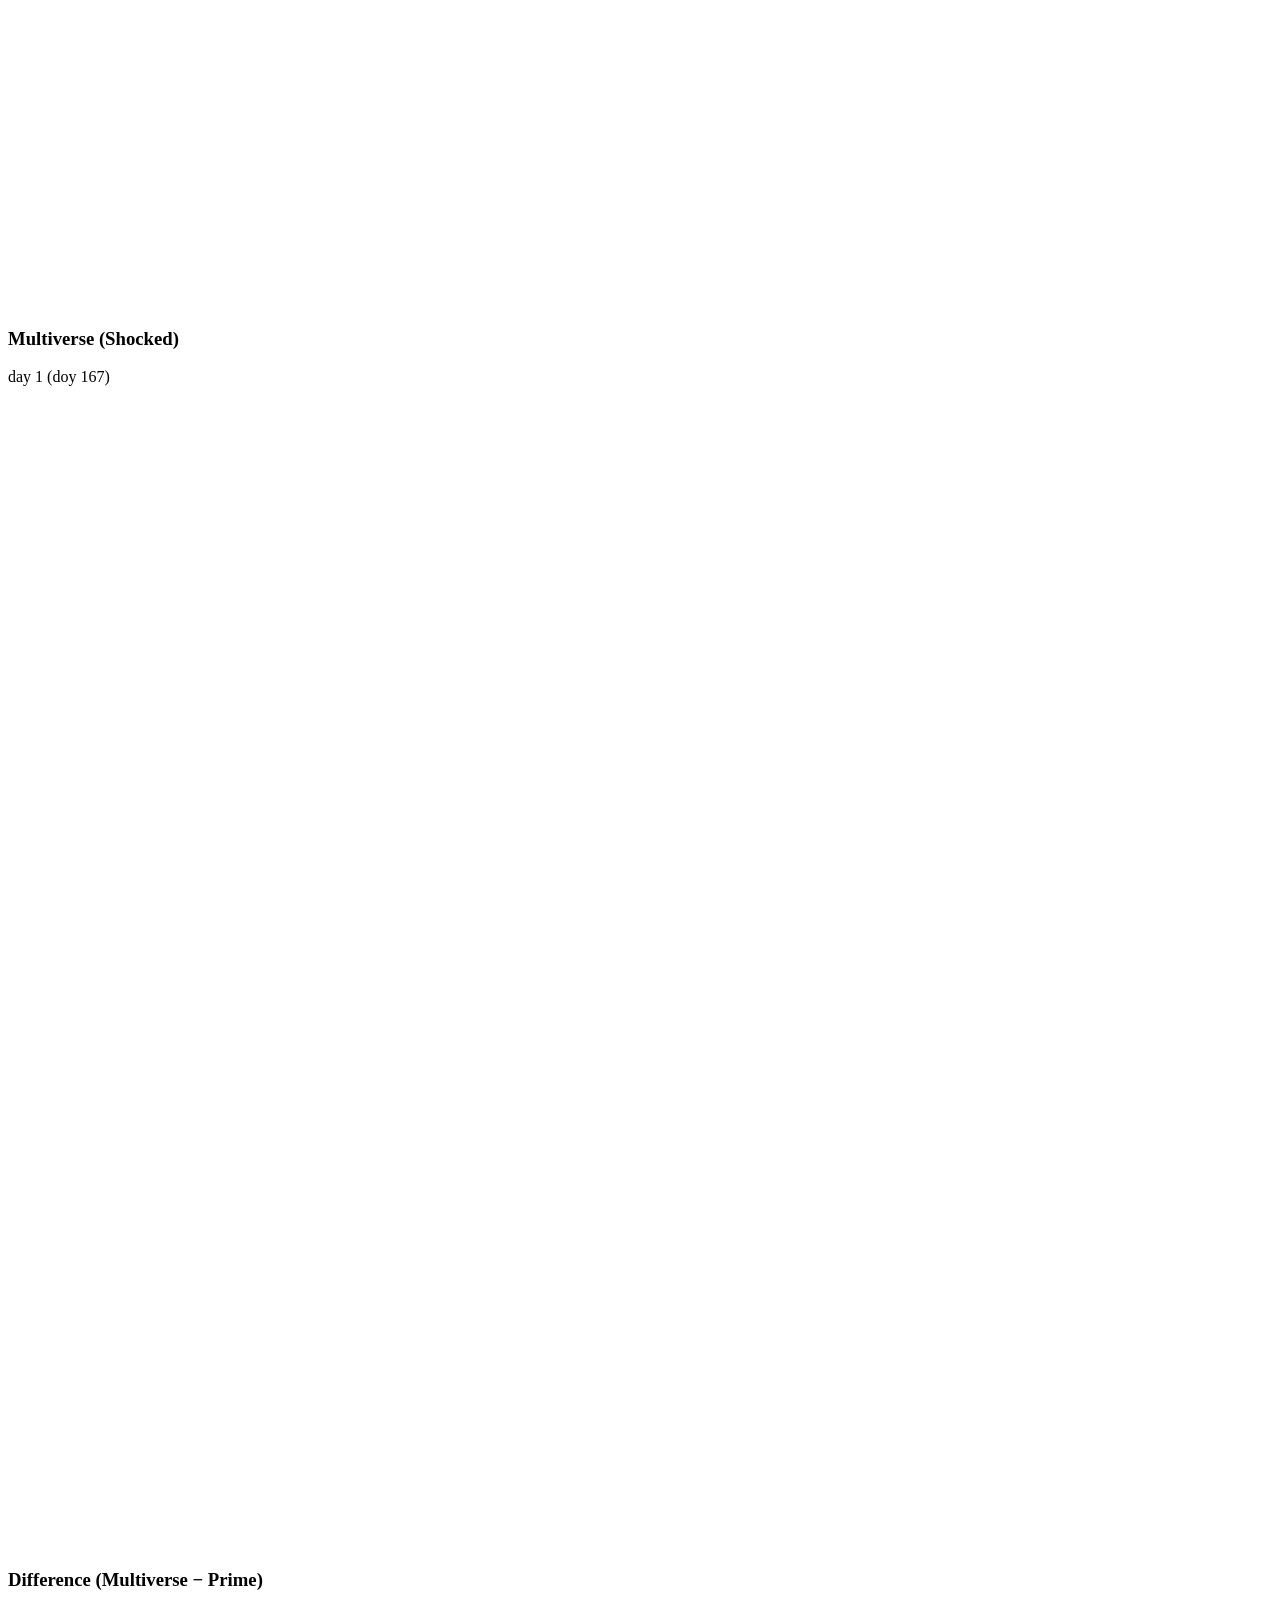
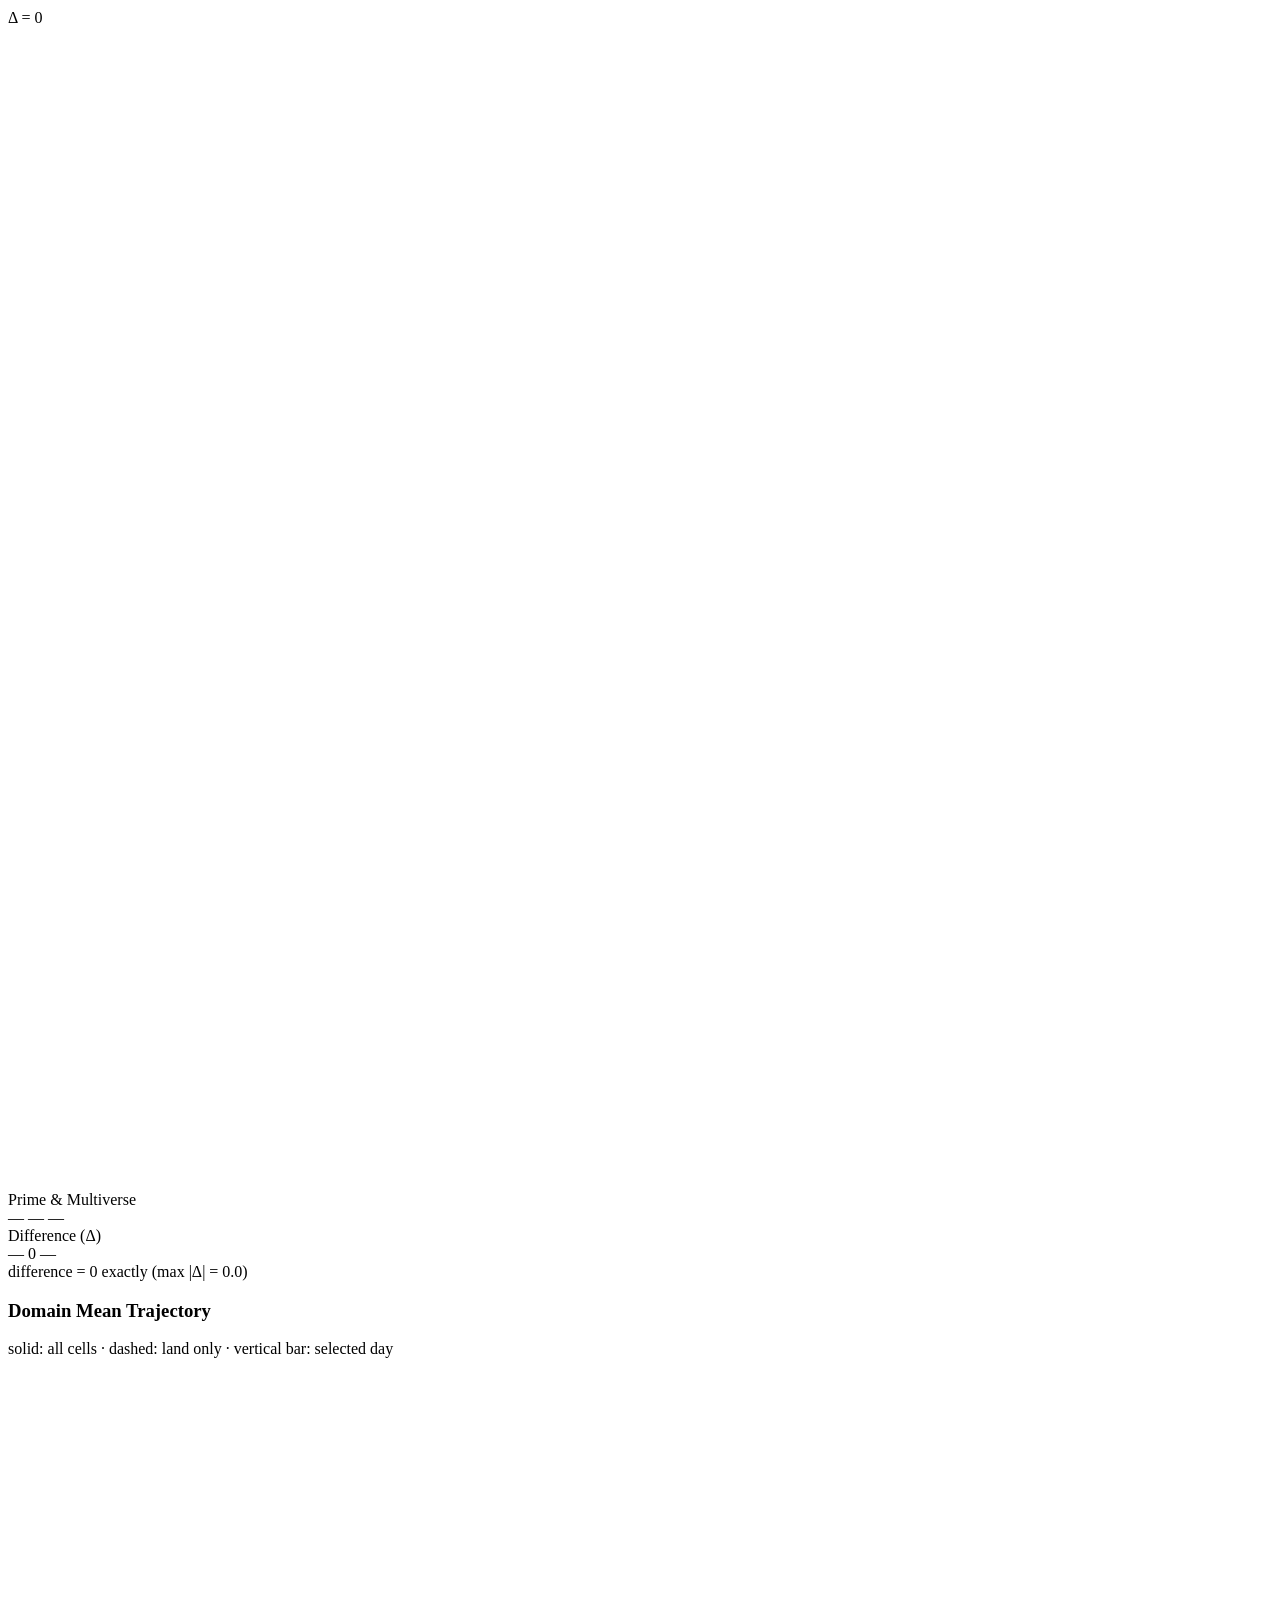
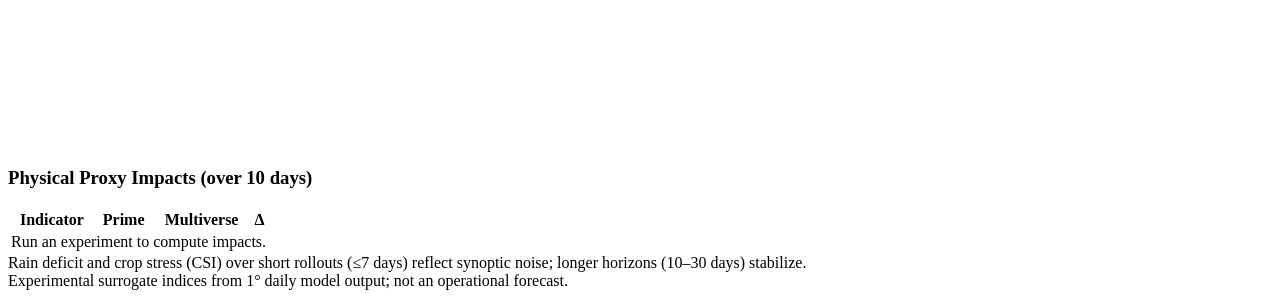
==== commit cb59f54c: "ui-upgrade: task 1 layout, sticky header, preset cards, empty state" ====
--- a/dashboard/static/index.html
+++ b/dashboard/static/index.html
@@ -10,266 +10,312 @@
   <header class="topbar">
     <div class="topbar-left">
       <h1 class="app-title">Multiverse of Monsoon</h1>
-      <span class="topbar-sep">|</span>
+      <span class="topbar-sep" aria-hidden="true">|</span>
+      <span id="modelNameChip" class="chip mono" title="Loaded inference model">monsoon-twin-v1</span>
       <span class="topbar-sub">Counterfactual Trajectory Explorer (6.5°–37.5°N, 65.5°–100.5°E)</span>
     </div>
     <div class="topbar-right">
-      <span id="healthBadge" class="health-badge" title="Model server health">
+      <span id="healthBadge" class="health-badge" title="Model server health from /api/health">
         <span id="healthDot" class="health-dot"></span>
-        <span id="healthText">checking model…</span>
+        <span id="healthText">checking…</span>
       </span>
-      <span id="timingReadout" class="mono muted-text">control - · shocked - · wall -</span>
-      <button id="runBtn" class="btn btn-primary" type="button">Run Experiment</button>
+      <span id="timingReadout" class="chip mono muted-text" title="Server inference and wall-clock latency">control - · shocked - · wall -</span>
     </div>
     <div id="progressBar" class="progress-bar" aria-hidden="true"></div>
   </header>
 
   <div class="workspace">
-    <aside class="sidebar">
-      <section class="sidebar-section">
-        <div class="section-head">
-          <h2 class="panel-title">Initial State</h2>
-          <span id="initSourceBadge" class="mono muted-text">smooth climatology</span>
-        </div>
-
-        <div class="seg-group" role="tablist" aria-label="Initial state source">
-          <button type="button" class="seg-btn active" data-init-tab="climatology">Climatology</button>
-          <button type="button" class="seg-btn" data-init-tab="upload">Upload</button>
-          <button type="button" class="seg-btn" data-init-tab="history" id="historyTabBtn">History</button>
-        </div>
-
-        <div id="initClimatologyPane" class="init-pane">
-          <div class="field-row">
-            <label for="doyInput">Day of year (1–365)</label>
-            <input id="doyInput" type="number" min="1" max="365" step="1" value="166" class="mono">
-          </div>
-          <div class="quick-doy-row">
-            <button type="button" class="btn-mini mono" data-doy="155" title="Early onset">155</button>
-            <button type="button" class="btn-mini mono" data-doy="166" title="Onset">166</button>
-            <button type="button" class="btn-mini mono" data-doy="195" title="Active monsoon">195</button>
-            <button type="button" class="btn-mini mono" data-doy="230" title="Late monsoon">230</button>
-          </div>
-        </div>
-
-        <div id="initUploadPane" class="init-pane hidden">
-          <label class="file-label" for="uploadFileInput">Choose .npz or .json [3, 6, 32, 36]</label>
-          <input id="uploadFileInput" type="file" accept=".npz,.json">
-          <div id="uploadStatus" class="mono small-note muted-text">No file uploaded.</div>
-        </div>
-
-        <div id="initHistoryPane" class="init-pane hidden">
-          <div class="field-row">
-            <label for="historyIndexInput">Sample index</label>
+    <aside class="sidebar" aria-label="Experiment configuration">
+      <details class="sidebar-section collapsible" open>
+        <summary class="section-head">
+          <span class="section-title">1 Start state</span>
+          <span id="initSourceBadge" class="mono small-note muted-text">smooth climatology</span>
+        </summary>
+        <div class="section-body">
+          <div class="seg-group" role="tablist" aria-label="Initial state source">
+            <button type="button" class="seg-btn active" data-init-tab="climatology">Climatology</button>
+            <button type="button" class="seg-btn" data-init-tab="upload">Upload</button>
+            <button type="button" class="seg-btn" data-init-tab="history" id="historyTabBtn">History</button>
+          </div>
+
+          <div id="initClimatologyPane" class="init-pane">
+            <div class="field-row">
+              <label for="doyInput">Day of year (1–365)</label>
+              <input id="doyInput" type="number" min="1" max="365" step="1" value="166" class="mono" aria-label="Day of year">
+            </div>
+            <div class="quick-doy-row">
+              <button type="button" class="btn-mini mono" data-doy="155" title="Early onset (DOY 155)">155</button>
+              <button type="button" class="btn-mini mono" data-doy="166" title="Onset (DOY 166)">166</button>
+              <button type="button" class="btn-mini mono" data-doy="195" title="Active monsoon (DOY 195)">195</button>
+              <button type="button" class="btn-mini mono" data-doy="230" title="Late monsoon (DOY 230)">230</button>
+            </div>
+          </div>
+
+          <div id="initUploadPane" class="init-pane hidden">
+            <label class="file-label" for="uploadFileInput">Choose .npz or .json [3, 6, 32, 36]</label>
+            <input id="uploadFileInput" type="file" accept=".npz,.json" aria-label="Upload initial state file">
+            <div id="uploadStatus" class="mono small-note muted-text">No file uploaded.</div>
+          </div>
+
+          <div id="initHistoryPane" class="init-pane hidden">
+            <div class="field-row">
+              <label for="historyIndexInput">Sample index</label>
+              <div class="inline-pair">
+                <input id="historyIndexInput" type="number" min="2" step="1" value="100" class="mono" aria-label="History sample index">
+                <button id="loadHistoryBtn" type="button" class="btn btn-secondary">Load</button>
+              </div>
+            </div>
+            <div id="historyStatus" class="mono small-note muted-text">Select sample index ≥ 2.</div>
+          </div>
+        </div>
+      </details>
+
+      <details class="sidebar-section collapsible" open>
+        <summary class="section-head">
+          <span class="section-title">2 Shock</span>
+          <span id="shockHeaderBadge" class="mono small-note muted-text">warm_bay_of_bengal</span>
+        </summary>
+        <div class="section-body">
+          <div class="preset-cards" id="presetList" role="radiogroup" aria-label="Shock perturbation preset">
+            <label class="preset-card selected" data-preset-card="warm_bay_of_bengal">
+              <input type="radio" name="preset" value="warm_bay_of_bengal" checked>
+              <svg class="preset-mini" data-mini-preset="warm_bay_of_bengal" viewBox="0 0 36 32" aria-hidden="true"></svg>
+              <div class="preset-meta">
+                <span class="preset-name">Warm Bay of Bengal</span>
+                <span class="preset-desc">+3 K t2m, +15% tcwv over 8–20°N, 82–94°E</span>
+              </div>
+            </label>
+
+            <label class="preset-card" data-preset-card="weaker_arabian_sea_wind">
+              <input type="radio" name="preset" value="weaker_arabian_sea_wind">
+              <svg class="preset-mini" data-mini-preset="weaker_arabian_sea_wind" viewBox="0 0 36 32" aria-hidden="true"></svg>
+              <div class="preset-meta">
+                <span class="preset-name">Weaker Arabian Sea wind</span>
+                <span class="preset-desc">−40% u10 &amp; v10 over 8–20°N, 65–75°E</span>
+              </div>
+            </label>
+
+            <label class="preset-card" data-preset-card="null">
+              <input type="radio" name="preset" value="null">
+              <svg class="preset-mini" data-mini-preset="null" viewBox="0 0 36 32" aria-hidden="true"></svg>
+              <div class="preset-meta">
+                <span class="preset-name">Null shock</span>
+                <span class="preset-desc">zero shock must equal the control</span>
+              </div>
+            </label>
+
+            <label class="preset-card" data-preset-card="custom">
+              <input type="radio" name="preset" value="custom">
+              <svg class="preset-mini" data-mini-preset="custom" viewBox="0 0 36 32" aria-hidden="true"></svg>
+              <div class="preset-meta">
+                <span class="preset-name">Custom shock</span>
+                <span class="preset-desc">Localized perturbation placed on the grid</span>
+              </div>
+            </label>
+          </div>
+
+          <div id="presetDesc" class="small-note muted-text">
+            +3.0 K t2m, +15% tcwv over 8–20°N, 82–94°E.
+          </div>
+
+          <div id="customControls" class="custom-box hidden">
+            <div class="small-note accent-text">Click any map to place center, or enter coordinates:</div>
+            <div class="two-col-grid">
+              <label class="mini-field">
+                <span>Lat (°N)</span>
+                <input id="customLat" type="number" min="6.5" max="37.5" step="0.5" value="16.5" class="mono">
+              </label>
+              <label class="mini-field">
+                <span>Lon (°E)</span>
+                <input id="customLon" type="number" min="65.5" max="100.5" step="0.5" value="85.5" class="mono">
+              </label>
+              <label class="mini-field">
+                <span>Radius (cells)</span>
+                <input id="customRadius" type="number" min="0.5" max="12.0" step="0.5" value="3.0" class="mono">
+              </label>
+              <div class="mini-field">
+                <span>Falloff</span>
+                <div class="seg-group compact">
+                  <button type="button" class="seg-btn active" data-falloff="smooth">smooth</button>
+                  <button type="button" class="seg-btn" data-falloff="flat">flat</button>
+                </div>
+              </div>
+            </div>
+
+            <div class="effects-header">
+              <span class="small-note muted-text">Physical deltas at center</span>
+              <button id="clearCustomBtn" type="button" class="btn-mini">Reset</button>
+            </div>
+            <div class="two-col-grid effects-grid">
+              <label class="mini-field"><span>t2m (K)</span><input id="eff_t2m" type="number" step="0.5" value="3.0" class="mono"></label>
+              <label class="mini-field"><span>tp (mm/d)</span><input id="eff_tp" type="number" step="0.5" value="0" class="mono"></label>
+              <label class="mini-field"><span>u10 (m/s)</span><input id="eff_u10" type="number" step="0.5" value="0" class="mono"></label>
+              <label class="mini-field"><span>v10 (m/s)</span><input id="eff_v10" type="number" step="0.5" value="0" class="mono"></label>
+              <label class="mini-field"><span>msl (Pa)</span><input id="eff_msl" type="number" step="50" value="0" class="mono"></label>
+              <label class="mini-field"><span>tcwv (kg/m²)</span><input id="eff_tcwv" type="number" step="1.0" value="4.0" class="mono"></label>
+            </div>
+          </div>
+        </div>
+      </details>
+
+      <details class="sidebar-section collapsible status-section" open>
+        <summary class="section-head">
+          <span class="section-title">3 Run</span>
+          <span class="mono small-note muted-text">rollout</span>
+        </summary>
+        <div class="section-body">
+          <div class="field-row steps-row">
+            <label for="stepsRange">Horizon (days)</label>
             <div class="inline-pair">
-              <input id="historyIndexInput" type="number" min="2" step="1" value="100" class="mono">
-              <button id="loadHistoryBtn" type="button" class="btn btn-secondary">Load</button>
-            </div>
-          </div>
-          <div id="historyStatus" class="mono small-note muted-text">Select sample index ≥ 2.</div>
-        </div>
-
-        <div class="field-row steps-row">
-          <label for="stepsRange">Horizon (days)</label>
-          <div class="inline-pair">
-            <input id="stepsRange" type="range" min="1" max="30" step="1" value="10">
-            <input id="stepsInput" type="number" min="1" max="30" step="1" value="10" class="mono num-sm">
+              <input id="stepsRange" type="range" min="1" max="30" step="1" value="10" aria-label="Horizon days slider">
+              <input id="stepsInput" type="number" min="1" max="30" step="1" value="10" class="mono num-sm" aria-label="Horizon days">
+            </div>
+          </div>
+
+          <div class="run-actions">
+            <button id="runBtn" class="btn btn-primary btn-full" type="button">Run Experiment</button>
+          </div>
+
+          <div id="pertSummary" class="mono small-note muted-text">Run experiment to inspect applied box delta.</div>
+          <div id="errorBanner" class="error-banner hidden" role="alert"></div>
+        </div>
+      </details>
+    </aside>
+
+    <main class="main-view">
+      <section id="emptyState" class="empty-state" aria-label="Getting started">
+        <div class="empty-card">
+          <h2 class="empty-title">Counterfactual Monsoon Rollout</h2>
+          <p class="empty-lead">Pick a start state, choose or draw a shock, press Run.</p>
+          <ol class="empty-steps">
+            <li><strong>1. Start state</strong> — Choose a day-of-year climatology, upload a <code>[3, 6, 32, 36]</code> state, or load a history sample.</li>
+            <li><strong>2. Shock</strong> — Pick a preset scenario or draw a localized perturbation directly on the map.</li>
+            <li><strong>3. Run</strong> — Compare Prime (control), Multiverse (shocked), and their physical difference over 1–30 days.</li>
+          </ol>
+          <div class="empty-actions">
+            <button id="tryWarmBayBtn" class="btn btn-primary" type="button">Try Warm Bay of Bengal</button>
           </div>
         </div>
       </section>
 
-      <section class="sidebar-section">
-        <div class="section-head">
-          <h2 class="panel-title">Shock Perturbation</h2>
-        </div>
-
-        <div class="preset-list" id="presetList">
-          <label class="preset-item">
-            <input type="radio" name="preset" value="warm_bay_of_bengal" checked>
-            <span>Warm Bay of Bengal</span>
-          </label>
-          <label class="preset-item">
-            <input type="radio" name="preset" value="weaker_arabian_sea_wind">
-            <span>Weaker Arabian Sea wind</span>
-          </label>
-          <label class="preset-item">
-            <input type="radio" name="preset" value="null">
-            <span>Null shock (zero control)</span>
-          </label>
-          <label class="preset-item">
-            <input type="radio" name="preset" value="custom">
-            <span>Custom shock</span>
-          </label>
-        </div>
-
-        <div id="presetDesc" class="small-note muted-text">
-          +3.0 K t2m, +15% tcwv over 8–20°N, 82–94°E.
-        </div>
-
-        <div id="customControls" class="custom-box hidden">
-          <div class="small-note accent-text">Click any map to place center, or enter coordinates:</div>
-          <div class="two-col-grid">
-            <label class="mini-field">
-              <span>Lat (°N)</span>
-              <input id="customLat" type="number" min="6.5" max="37.5" step="0.5" value="16.5" class="mono">
-            </label>
-            <label class="mini-field">
-              <span>Lon (°E)</span>
-              <input id="customLon" type="number" min="65.5" max="100.5" step="0.5" value="85.5" class="mono">
-            </label>
-            <label class="mini-field">
-              <span>Radius (cells)</span>
-              <input id="customRadius" type="number" min="0.5" max="12.0" step="0.5" value="3.0" class="mono">
-            </label>
-            <div class="mini-field">
-              <span>Falloff</span>
-              <div class="seg-group compact">
-                <button type="button" class="seg-btn active" data-falloff="smooth">smooth</button>
-                <button type="button" class="seg-btn" data-falloff="flat">flat</button>
-              </div>
-            </div>
-          </div>
-
-          <div class="effects-header">
-            <span class="small-note muted-text">Physical deltas at center</span>
-            <button id="clearCustomBtn" type="button" class="btn-mini">Reset</button>
-          </div>
-          <div class="two-col-grid effects-grid">
-            <label class="mini-field"><span>t2m (K)</span><input id="eff_t2m" type="number" step="0.5" value="3.0" class="mono"></label>
-            <label class="mini-field"><span>tp (mm/d)</span><input id="eff_tp" type="number" step="0.5" value="0" class="mono"></label>
-            <label class="mini-field"><span>u10 (m/s)</span><input id="eff_u10" type="number" step="0.5" value="0" class="mono"></label>
-            <label class="mini-field"><span>v10 (m/s)</span><input id="eff_v10" type="number" step="0.5" value="0" class="mono"></label>
-            <label class="mini-field"><span>msl (Pa)</span><input id="eff_msl" type="number" step="50" value="0" class="mono"></label>
-            <label class="mini-field"><span>tcwv (kg/m²)</span><input id="eff_tcwv" type="number" step="1.0" value="4.0" class="mono"></label>
-          </div>
-        </div>
-      </section>
-
-      <section class="sidebar-section status-section">
-        <div class="section-head">
-          <h2 class="panel-title">Applied Perturbation</h2>
-        </div>
-        <div id="pertSummary" class="mono small-note muted-text">Run experiment to inspect applied box delta.</div>
-        <div id="errorBanner" class="error-banner hidden" role="alert"></div>
-      </section>
-    </aside>
-
-    <main class="main-view">
-      <div class="strip-bar">
-        <div class="channel-tabs" id="channelTabs" role="tablist" aria-label="Atmospheric channel">
-          <button type="button" class="ch-tab active" data-ch="0">t2m (K)</button>
-          <button type="button" class="ch-tab" data-ch="1">tp (mm/d)</button>
-          <button type="button" class="ch-tab" data-ch="2">u10 (m/s)</button>
-          <button type="button" class="ch-tab" data-ch="3">v10 (m/s)</button>
-          <button type="button" class="ch-tab" data-ch="4">msl (Pa)</button>
-          <button type="button" class="ch-tab" data-ch="5">tcwv (kg/m²)</button>
-        </div>
-
-        <div class="day-controls">
-          <button id="playBtn" type="button" class="btn btn-secondary">Play</button>
-          <button id="prevDayBtn" type="button" class="btn-mini mono" title="Previous day">&lt;</button>
-          <input id="daySlider" type="range" min="0" max="9" step="1" value="0">
-          <button id="nextDayBtn" type="button" class="btn-mini mono" title="Next day">&gt;</button>
-          <span id="dayReadout" class="mono day-readout">Day 1 / 10 (DOY 167)</span>
-        </div>
+      <div id="resultsView" class="results-view hidden">
+        <div class="strip-bar">
+          <div class="channel-tabs" id="channelTabs" role="tablist" aria-label="Atmospheric channel">
+            <button type="button" class="ch-tab active" data-ch="0">t2m (K)</button>
+            <button type="button" class="ch-tab" data-ch="1">tp (mm/d)</button>
+            <button type="button" class="ch-tab" data-ch="2">u10 (m/s)</button>
+            <button type="button" class="ch-tab" data-ch="3">v10 (m/s)</button>
+            <button type="button" class="ch-tab" data-ch="4">msl (Pa)</button>
+            <button type="button" class="ch-tab" data-ch="5">tcwv (kg/m²)</button>
+          </div>
+
+          <div class="day-controls">
+            <button id="playBtn" type="button" class="btn btn-secondary">Play</button>
+            <button id="prevDayBtn" type="button" class="btn-mini mono" title="Previous day" aria-label="Previous day">&lt;</button>
+            <input id="daySlider" type="range" min="0" max="9" step="1" value="0" aria-label="Rollout day">
+            <button id="nextDayBtn" type="button" class="btn-mini mono" title="Next day" aria-label="Next day">&gt;</button>
+            <span id="dayReadout" class="mono day-readout">Day 1 / 10 (DOY 167)</span>
+          </div>
+        </div>
+
+        <section class="maps-row">
+          <article class="map-card">
+            <div class="map-head">
+              <h3 class="panel-title">Prime (Control)</h3>
+              <span id="primeCorner" class="mono small-note muted-text">day 1 (doy 167)</span>
+            </div>
+            <div class="map-stage" data-map="prime">
+              <div class="map-frame">
+                <canvas id="canvasPrime" width="36" height="32"></canvas>
+                <svg id="overlayPrime" class="map-overlay" viewBox="0 0 36 32"></svg>
+              </div>
+            </div>
+          </article>
+
+          <article class="map-card">
+            <div class="map-head">
+              <h3 class="panel-title">Multiverse (Shocked)</h3>
+              <span id="multiCorner" class="mono small-note muted-text">day 1 (doy 167)</span>
+            </div>
+            <div class="map-stage" data-map="multiverse">
+              <div class="map-frame">
+                <canvas id="canvasMulti" width="36" height="32"></canvas>
+                <svg id="overlayMulti" class="map-overlay" viewBox="0 0 36 32"></svg>
+              </div>
+            </div>
+          </article>
+
+          <article class="map-card">
+            <div class="map-head">
+              <h3 class="panel-title">Difference (Multiverse − Prime)</h3>
+              <span id="diffCorner" class="mono small-note muted-text">Δ = 0</span>
+            </div>
+            <div class="map-stage" data-map="diff">
+              <div class="map-frame">
+                <canvas id="canvasDiff" width="36" height="32"></canvas>
+                <svg id="overlayDiff" class="map-overlay" viewBox="0 0 36 32"></svg>
+              </div>
+            </div>
+          </article>
+        </section>
+
+        <div class="colorbars-row">
+          <div class="cb-block cb-shared">
+            <span class="cb-label">Prime &amp; Multiverse</span>
+            <canvas id="cbValueCanvas" width="240" height="10"></canvas>
+            <div class="cb-ticks mono">
+              <span id="cbValMin">—</span>
+              <span id="cbValMid">—</span>
+              <span id="cbValMax">—</span>
+            </div>
+          </div>
+          <div class="cb-block cb-diff">
+            <span class="cb-label">Difference (Δ)</span>
+            <canvas id="cbDiffCanvas" width="180" height="10"></canvas>
+            <div class="cb-ticks mono">
+              <span id="cbDiffMin">—</span>
+              <span id="cbDiffZero">0</span>
+              <span id="cbDiffMax">—</span>
+            </div>
+            <span id="nullCaption" class="mono null-caption hidden">difference = 0 exactly (max |Δ| = 0.0)</span>
+          </div>
+        </div>
+
+        <section class="analytics-row">
+          <article class="panel-box chart-box">
+            <div class="panel-head-inline">
+              <h3 class="panel-title" id="chartTitle">Domain Mean Trajectory</h3>
+              <span class="small-note muted-text">solid: all cells · dashed: land only · vertical bar: selected day</span>
+            </div>
+            <div class="chart-wrap">
+              <svg id="tsChart" viewBox="0 0 540 165" preserveAspectRatio="none"></svg>
+            </div>
+          </article>
+
+          <article class="panel-box impact-box">
+            <div class="panel-head-inline">
+              <h3 class="panel-title" id="impactTitle">Physical Proxy Impacts (over 10 days)</h3>
+            </div>
+            <table class="impact-table">
+              <thead>
+                <tr>
+                  <th>Indicator</th>
+                  <th class="num">Prime</th>
+                  <th class="num">Multiverse</th>
+                  <th class="num">Δ</th>
+                </tr>
+              </thead>
+              <tbody id="impactTbody">
+                <tr><td colspan="4" class="muted-text">Run an experiment to compute impacts.</td></tr>
+              </tbody>
+            </table>
+            <div class="impact-notes">
+              <div class="small-note muted-text">Rain deficit and crop stress (CSI) over short rollouts (≤7 days) reflect synoptic noise; longer horizons (10–30 days) stabilize.</div>
+              <div class="small-note muted-text">Experimental surrogate indices from 1° daily model output; not an operational forecast.</div>
+            </div>
+          </article>
+        </section>
       </div>
-
-      <section class="maps-row">
-        <article class="map-card">
-          <div class="map-head">
-            <h3 class="panel-title">Prime (Control)</h3>
-            <span id="primeCorner" class="mono small-note muted-text">day 1 (doy 167)</span>
-          </div>
-          <div class="map-stage" data-map="prime">
-            <div class="map-frame">
-              <canvas id="canvasPrime" width="36" height="32"></canvas>
-              <svg id="overlayPrime" class="map-overlay" viewBox="0 0 36 32"></svg>
-            </div>
-          </div>
-        </article>
-
-        <article class="map-card">
-          <div class="map-head">
-            <h3 class="panel-title">Multiverse (Shocked)</h3>
-            <span id="multiCorner" class="mono small-note muted-text">day 1 (doy 167)</span>
-          </div>
-          <div class="map-stage" data-map="multiverse">
-            <div class="map-frame">
-              <canvas id="canvasMulti" width="36" height="32"></canvas>
-              <svg id="overlayMulti" class="map-overlay" viewBox="0 0 36 32"></svg>
-            </div>
-          </div>
-        </article>
-
-        <article class="map-card">
-          <div class="map-head">
-            <h3 class="panel-title">Difference (Multiverse − Prime)</h3>
-            <span id="diffCorner" class="mono small-note muted-text">Δ = 0</span>
-          </div>
-          <div class="map-stage" data-map="diff">
-            <div class="map-frame">
-              <canvas id="canvasDiff" width="36" height="32"></canvas>
-              <svg id="overlayDiff" class="map-overlay" viewBox="0 0 36 32"></svg>
-            </div>
-          </div>
-        </article>
-      </section>
-
-      <div class="colorbars-row">
-        <div class="cb-block cb-shared">
-          <span class="cb-label">Prime &amp; Multiverse</span>
-          <canvas id="cbValueCanvas" width="240" height="10"></canvas>
-          <div class="cb-ticks mono">
-            <span id="cbValMin">—</span>
-            <span id="cbValMid">—</span>
-            <span id="cbValMax">—</span>
-          </div>
-        </div>
-        <div class="cb-block cb-diff">
-          <span class="cb-label">Difference (Δ)</span>
-          <canvas id="cbDiffCanvas" width="180" height="10"></canvas>
-          <div class="cb-ticks mono">
-            <span id="cbDiffMin">—</span>
-            <span id="cbDiffZero">0</span>
-            <span id="cbDiffMax">—</span>
-          </div>
-          <span id="nullCaption" class="mono null-caption hidden">difference = 0 exactly (max |Δ| = 0.0)</span>
-        </div>
-      </div>
-
-      <section class="analytics-row">
-        <article class="panel-box chart-box">
-          <div class="panel-head-inline">
-            <h3 class="panel-title" id="chartTitle">Domain Mean Trajectory</h3>
-            <span class="small-note muted-text">solid: all cells · dashed: land only · vertical bar: selected day</span>
-          </div>
-          <div class="chart-wrap">
-            <svg id="tsChart" viewBox="0 0 540 165" preserveAspectRatio="none"></svg>
-          </div>
-        </article>
-
-        <article class="panel-box impact-box">
-          <div class="panel-head-inline">
-            <h3 class="panel-title" id="impactTitle">Physical Proxy Impacts (over 10 days)</h3>
-          </div>
-          <table class="impact-table">
-            <thead>
-              <tr>
-                <th>Indicator</th>
-                <th class="num">Prime</th>
-                <th class="num">Multiverse</th>
-                <th class="num">Δ</th>
-              </tr>
-            </thead>
-            <tbody id="impactTbody">
-              <tr><td colspan="4" class="muted-text">Run an experiment to compute impacts.</td></tr>
-            </tbody>
-          </table>
-          <div class="impact-notes">
-            <div class="small-note muted-text">Rain deficit and crop stress (CSI) over short rollouts (≤7 days) reflect synoptic noise; longer horizons (10–30 days) stabilize.</div>
-            <div class="small-note muted-text">Experimental surrogate indices from 1° daily model output; not an operational forecast.</div>
-          </div>
-        </article>
-      </section>
     </main>
   </div>
 
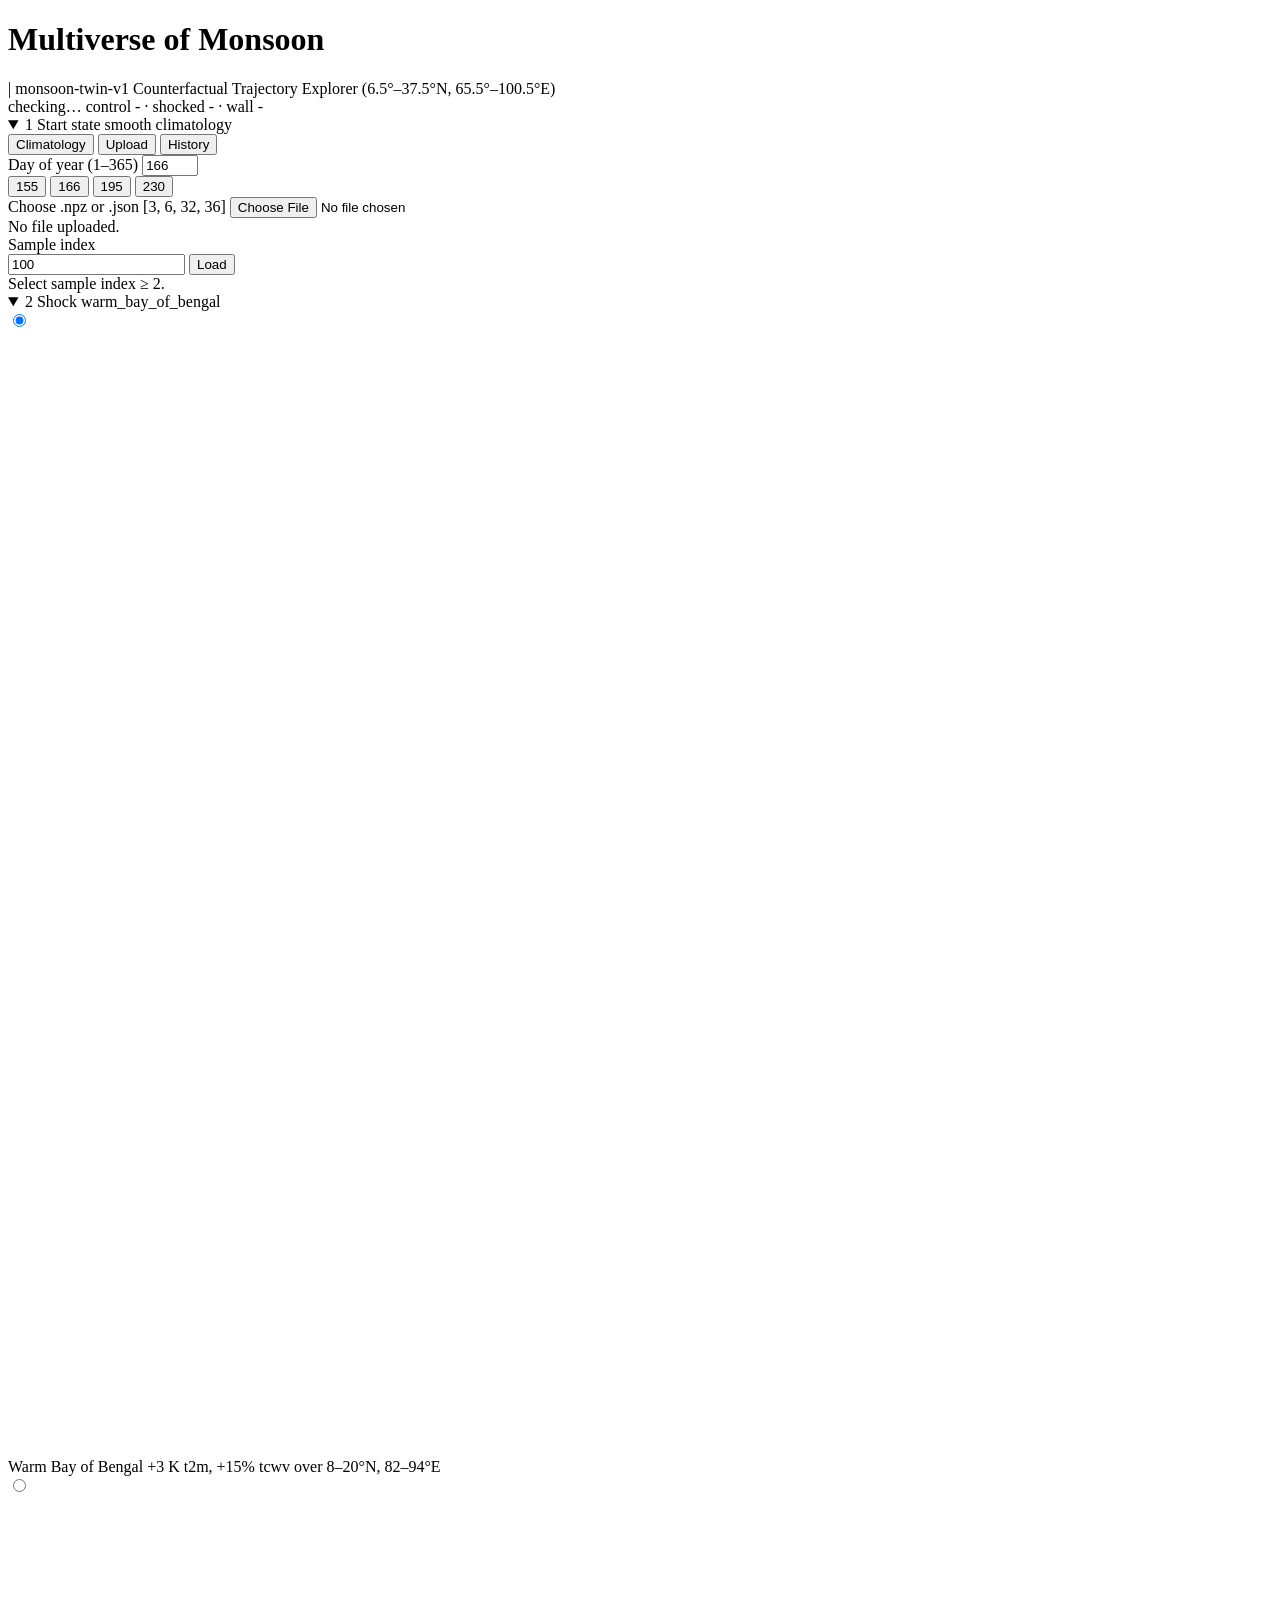
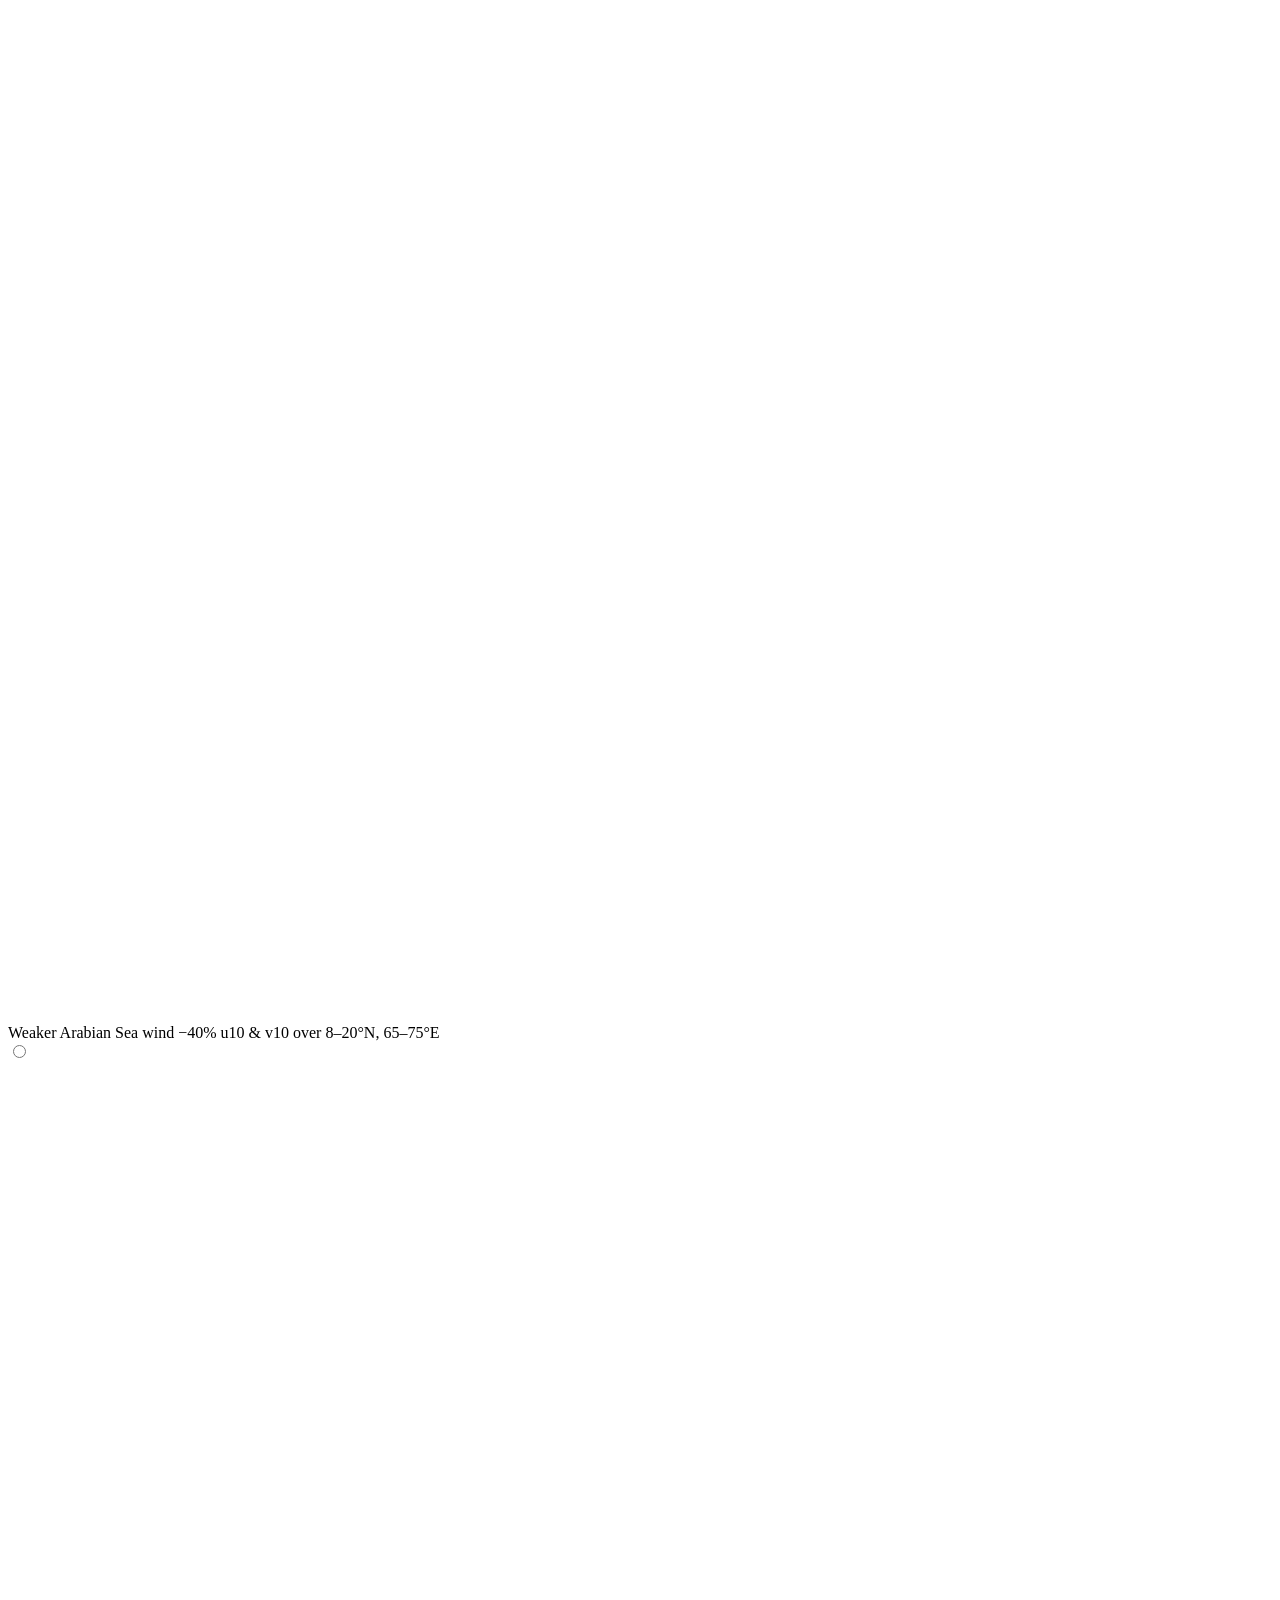
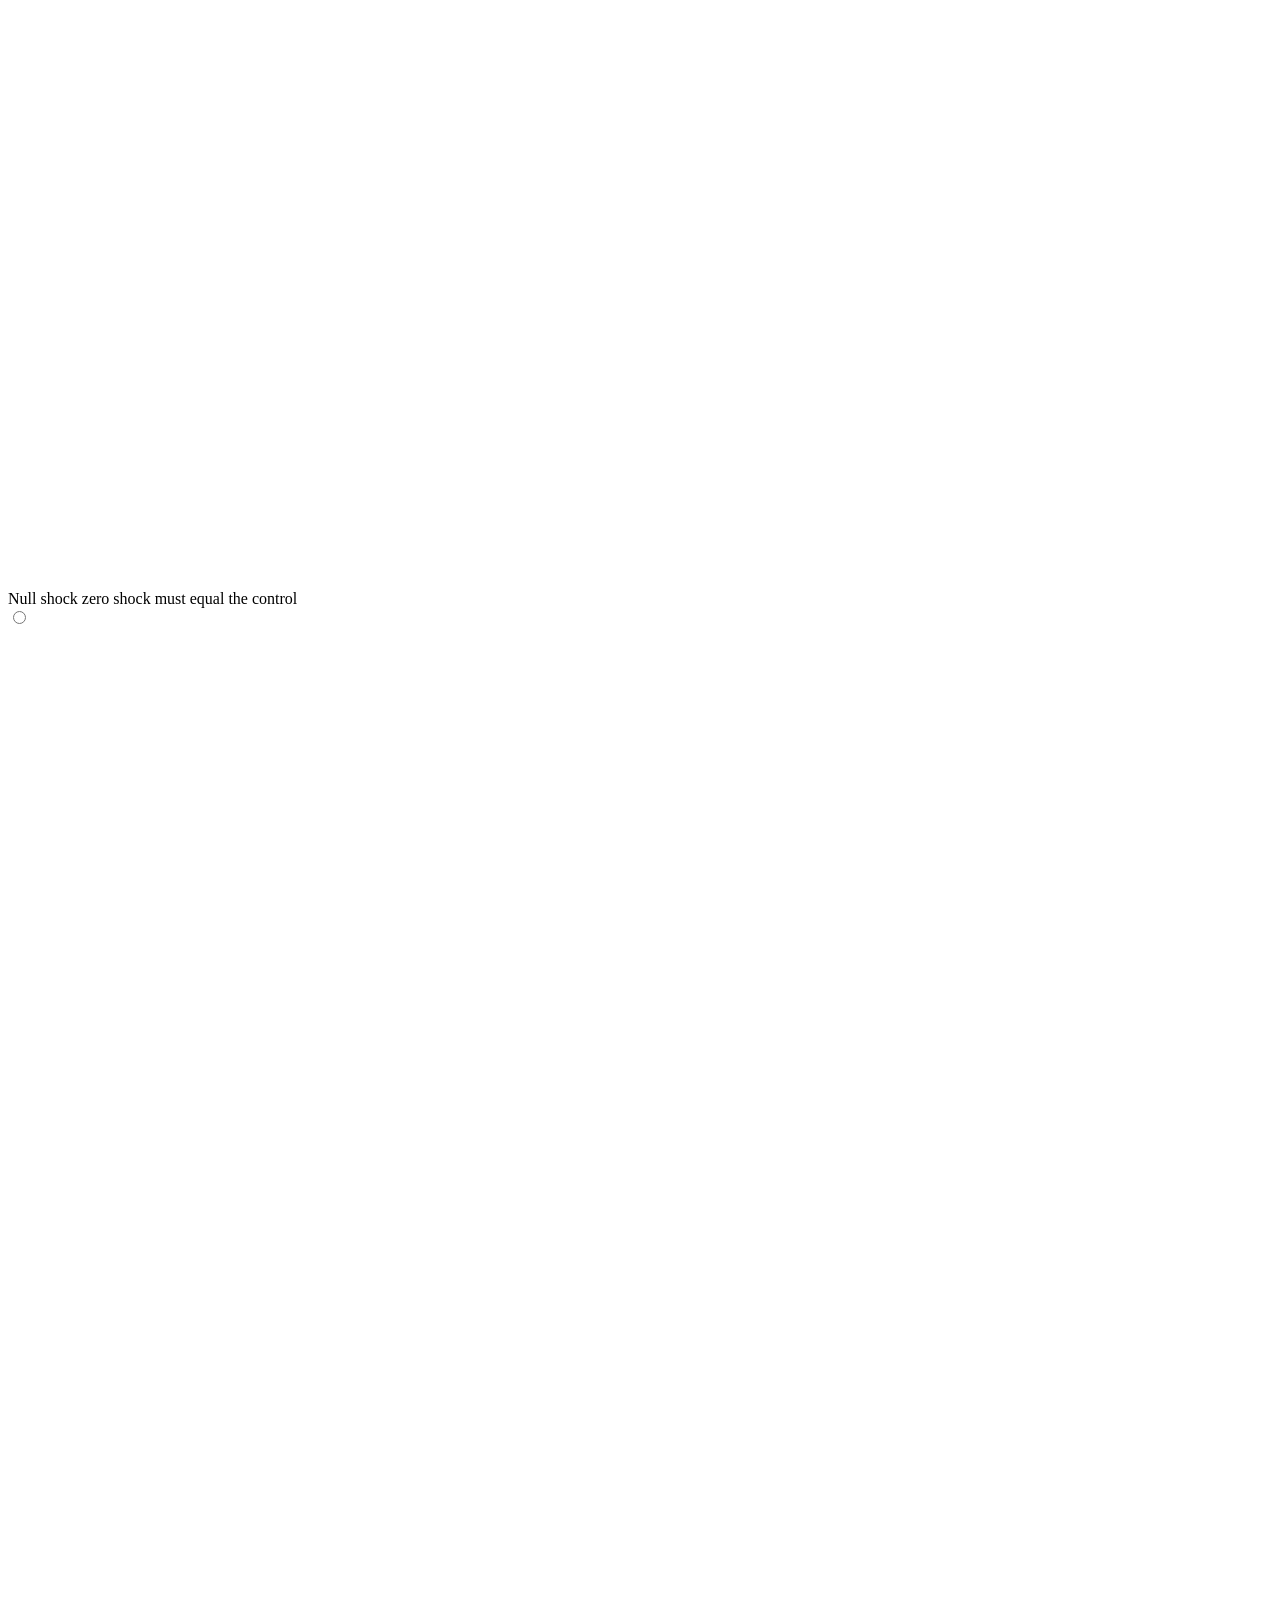
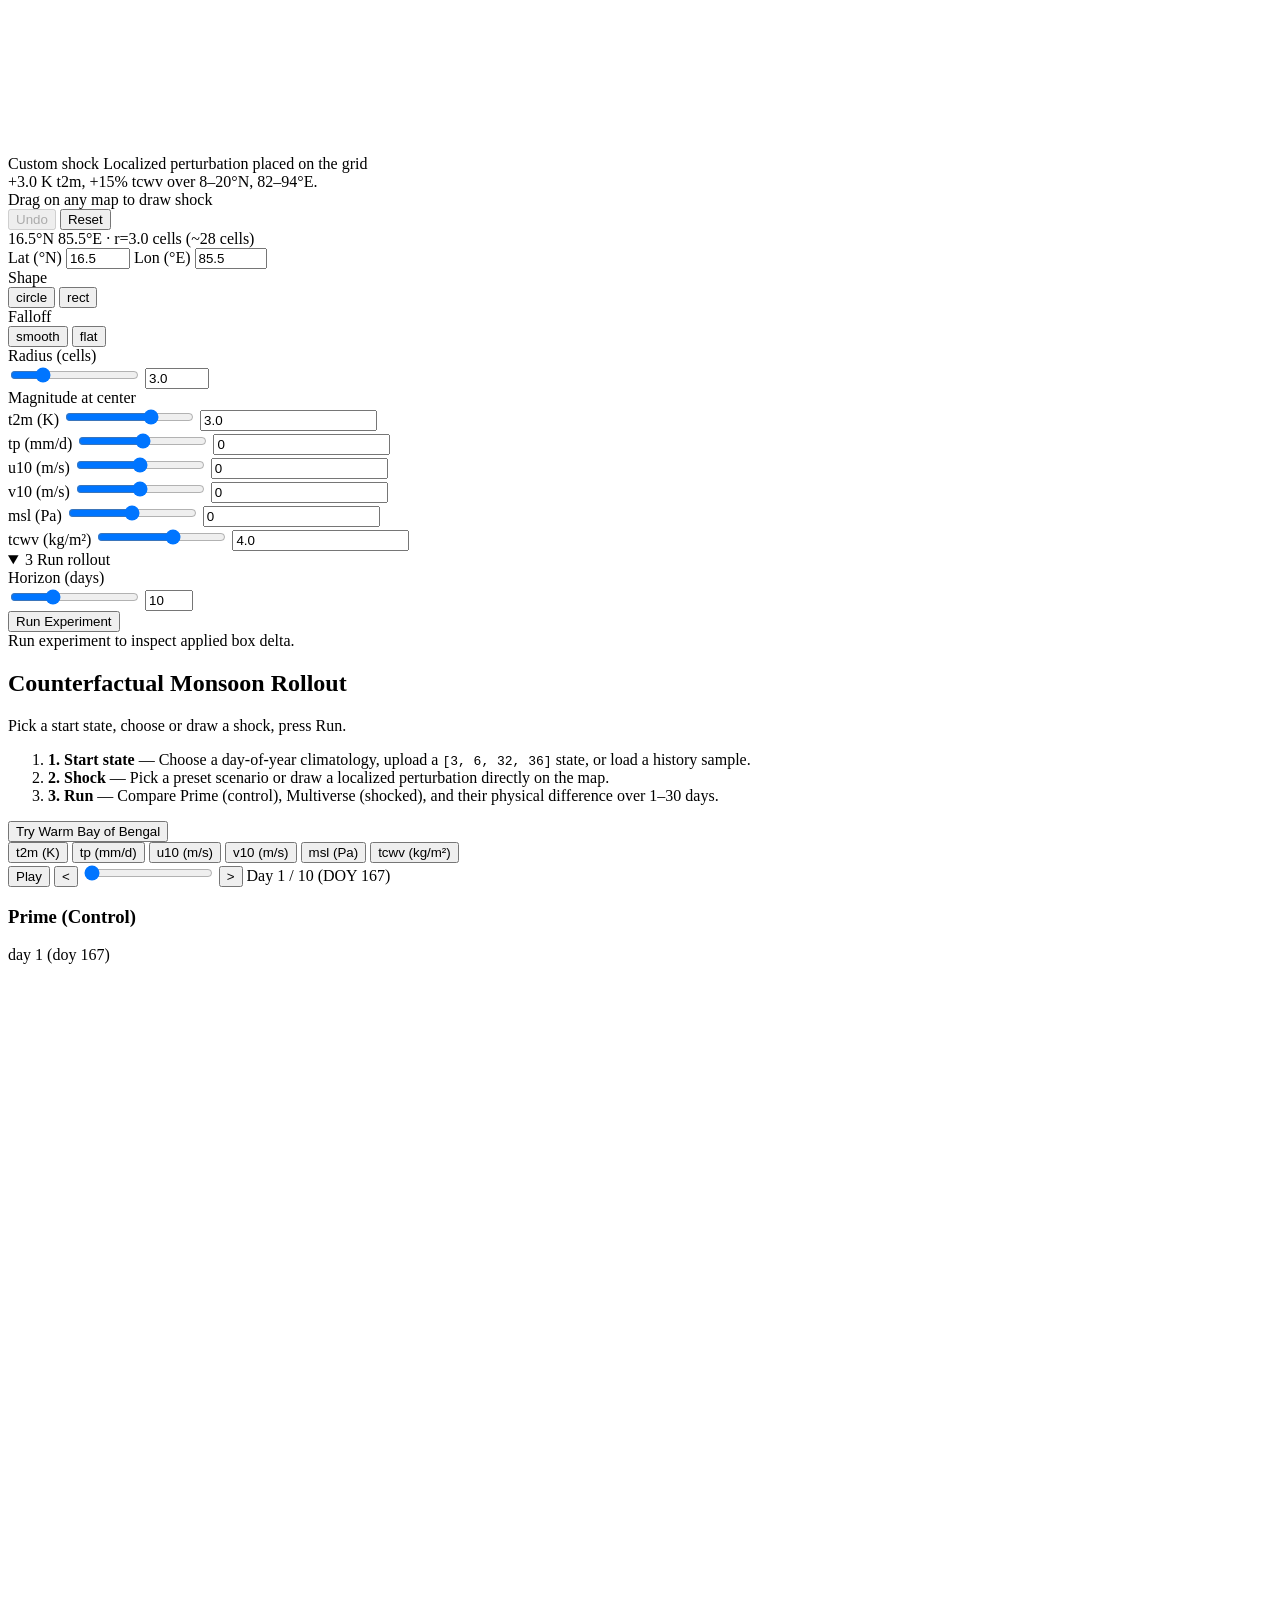
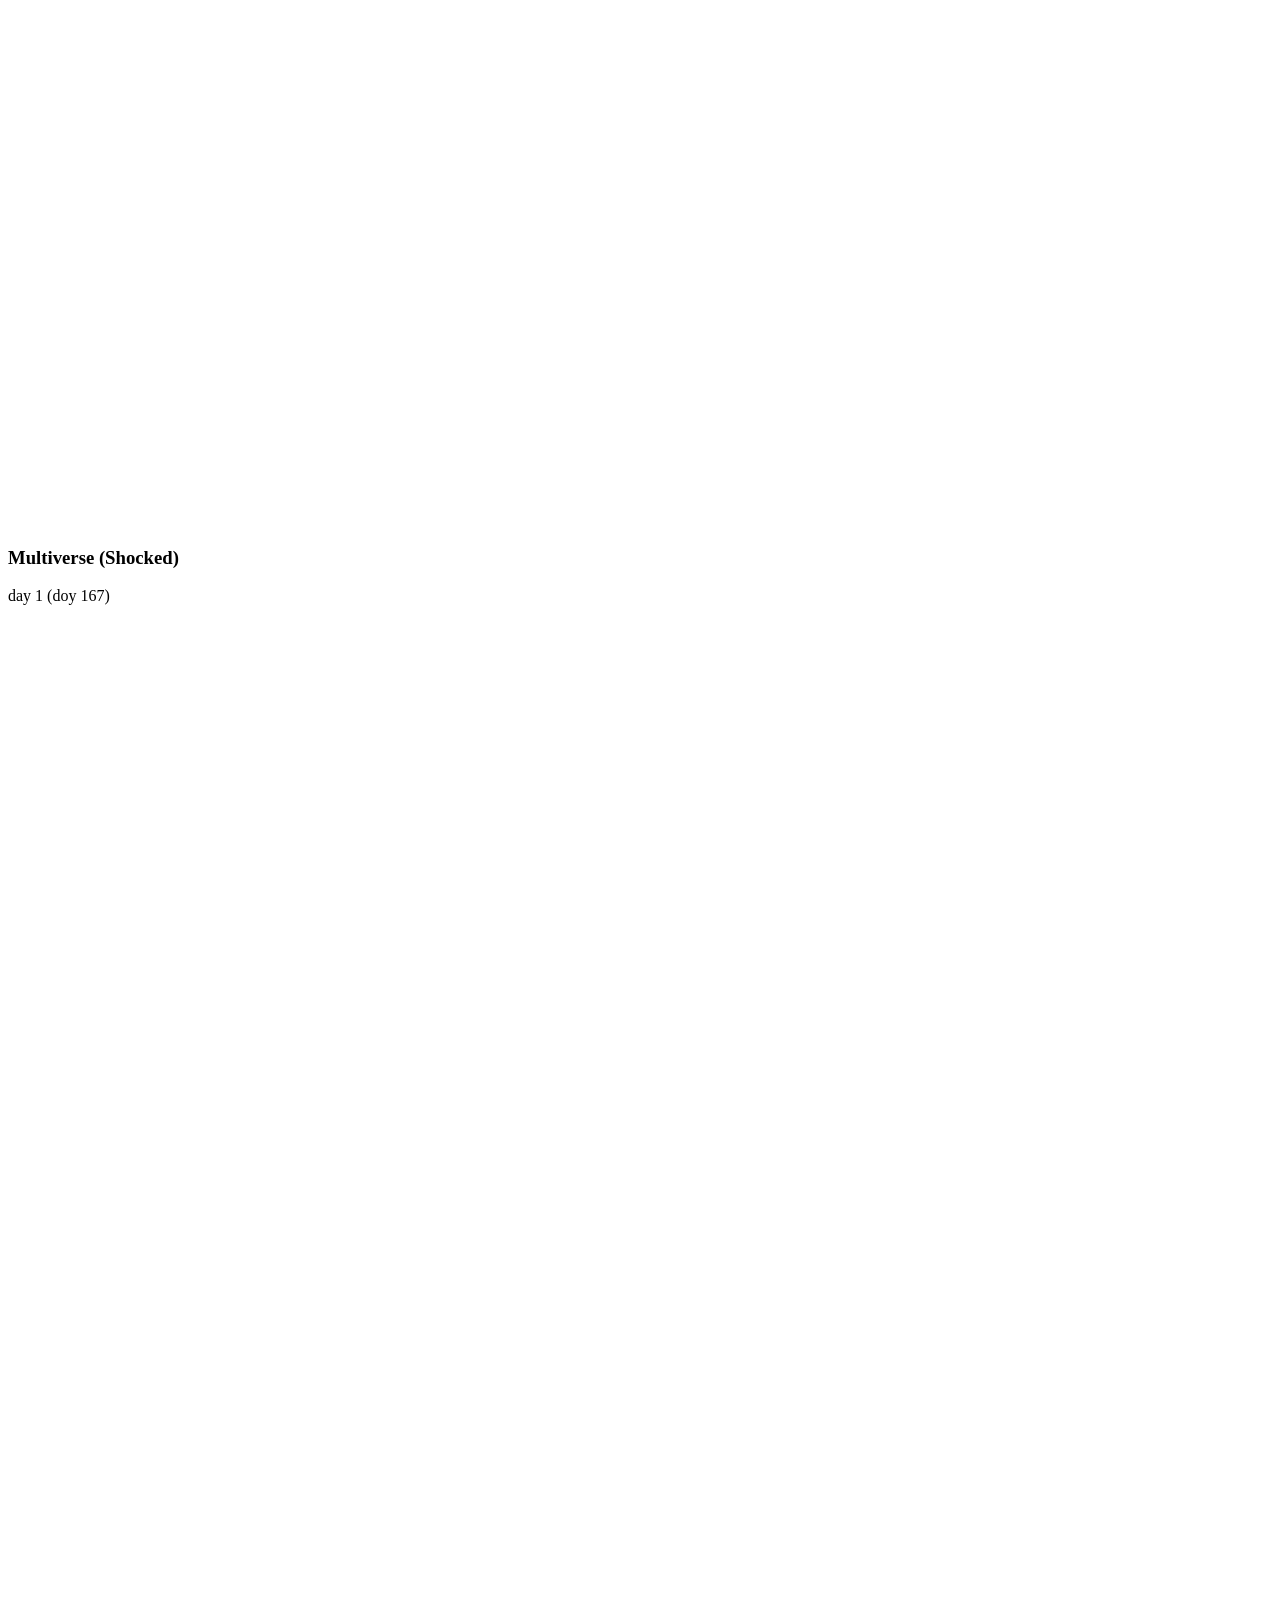
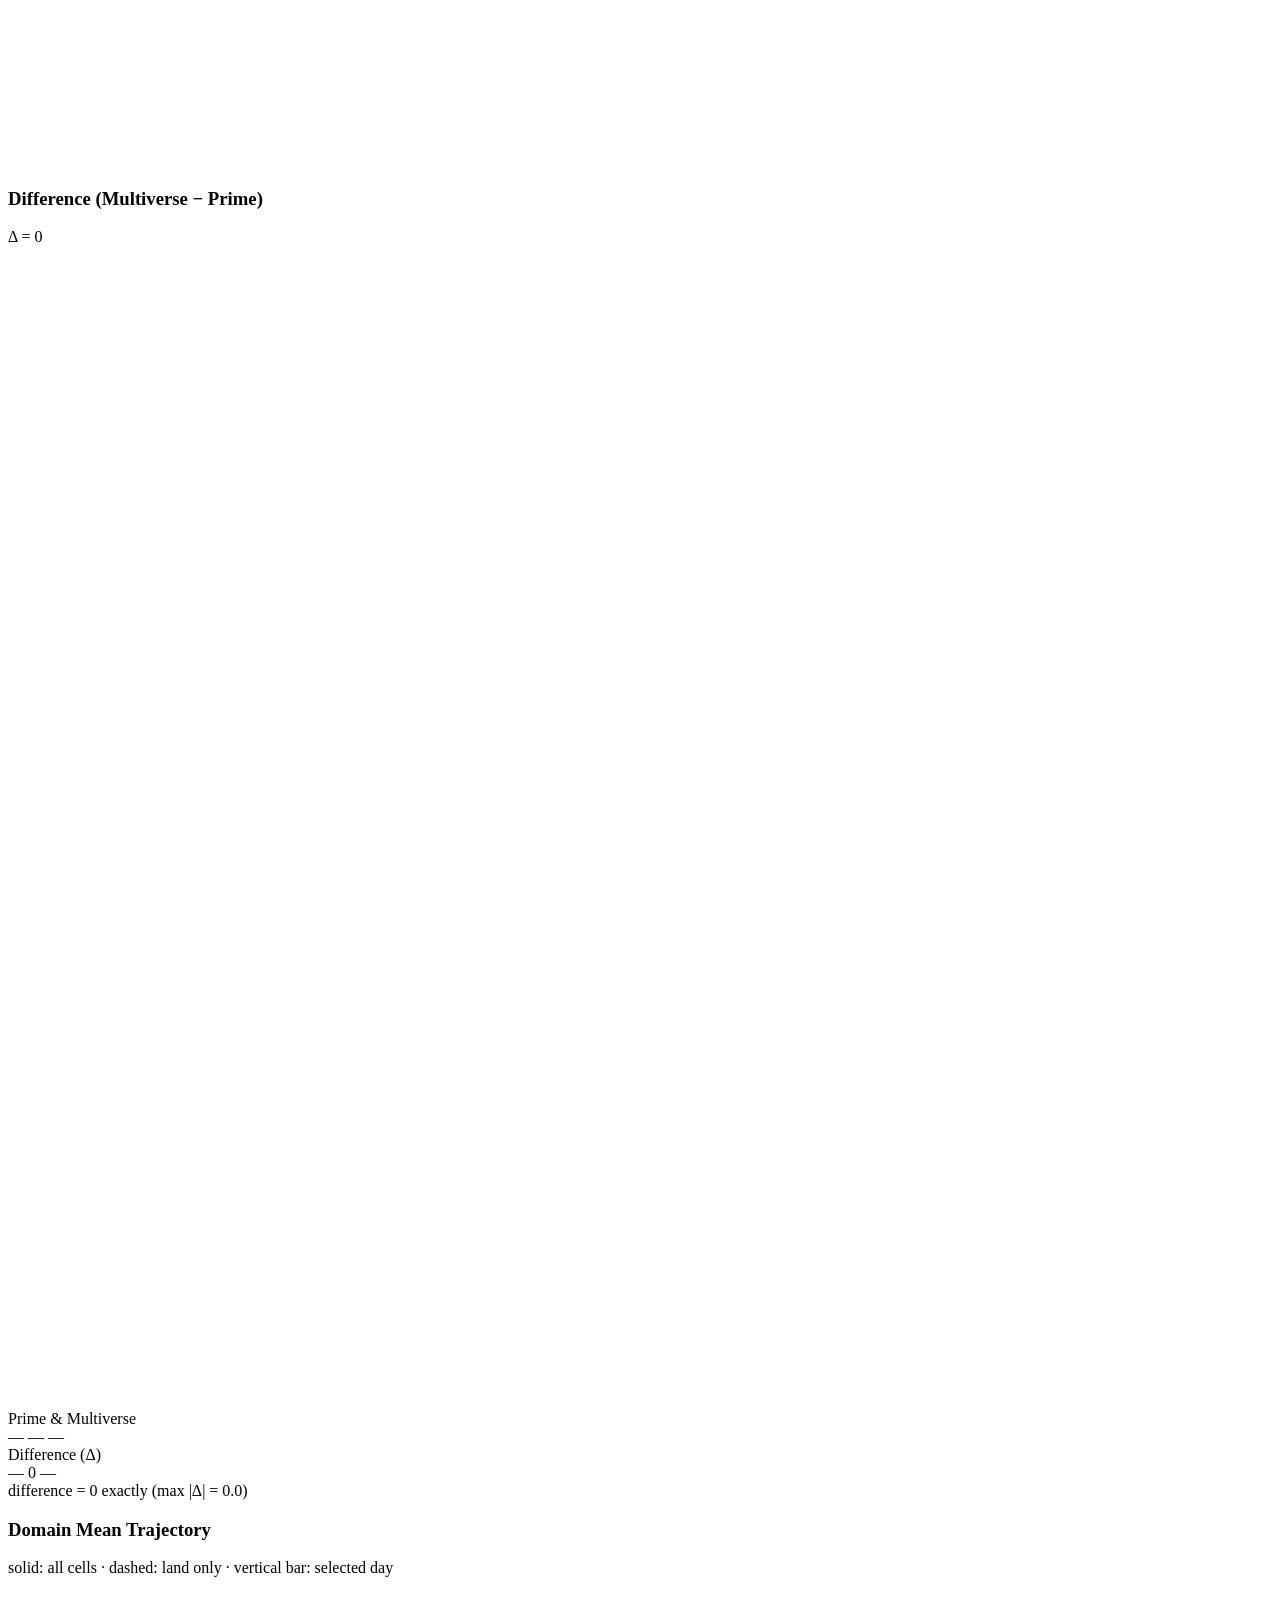
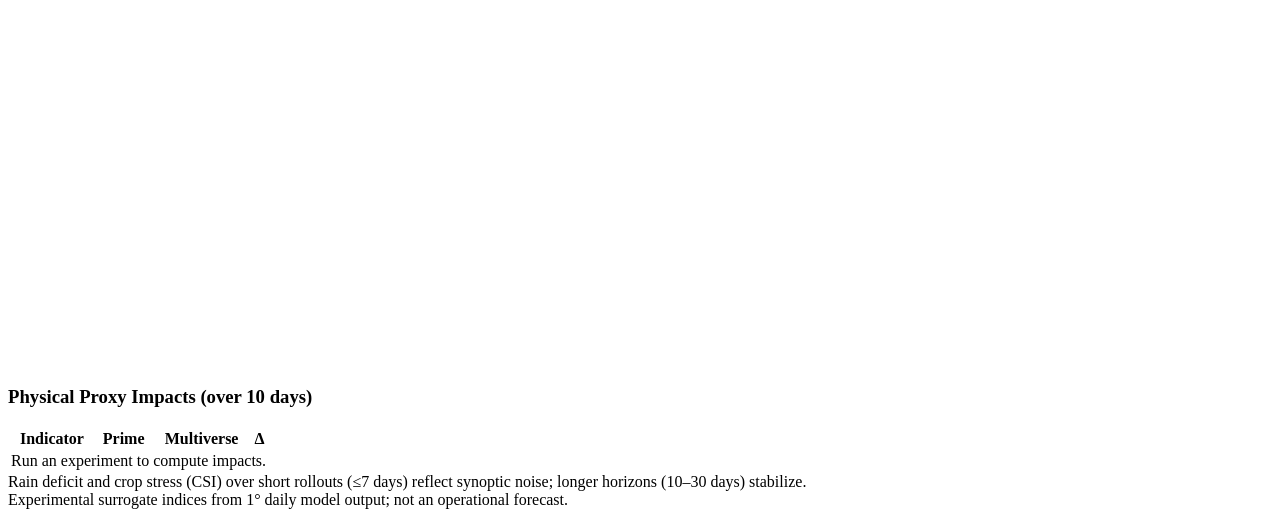
==== commit b3b09363: "ui-upgrade: task 2 interactive shock drawing, sliders, validation, undo" ====
--- a/dashboard/static/index.html
+++ b/dashboard/static/index.html
@@ -119,41 +119,86 @@
           </div>
 
           <div id="customControls" class="custom-box hidden">
-            <div class="small-note accent-text">Click any map to place center, or enter coordinates:</div>
+            <div class="effects-header">
+              <span class="small-note accent-text">Drag on any map to draw shock</span>
+              <div class="inline-pair">
+                <button id="undoShockBtn" type="button" class="btn-mini" title="Undo last shock change" disabled>Undo</button>
+                <button id="clearCustomBtn" type="button" class="btn-mini" title="Reset custom shock">Reset</button>
+              </div>
+            </div>
+
+            <div id="drawReadout" class="mono small-note muted-text draw-readout">16.5°N 85.5°E · r=3.0 cells (~28 cells)</div>
+
             <div class="two-col-grid">
               <label class="mini-field">
                 <span>Lat (°N)</span>
-                <input id="customLat" type="number" min="6.5" max="37.5" step="0.5" value="16.5" class="mono">
+                <input id="customLat" type="number" min="6.5" max="37.5" step="0.5" value="16.5" class="mono" aria-label="Custom shock latitude">
               </label>
               <label class="mini-field">
                 <span>Lon (°E)</span>
-                <input id="customLon" type="number" min="65.5" max="100.5" step="0.5" value="85.5" class="mono">
-              </label>
-              <label class="mini-field">
-                <span>Radius (cells)</span>
-                <input id="customRadius" type="number" min="0.5" max="12.0" step="0.5" value="3.0" class="mono">
+                <input id="customLon" type="number" min="65.5" max="100.5" step="0.5" value="85.5" class="mono" aria-label="Custom shock longitude">
               </label>
               <div class="mini-field">
+                <span>Shape</span>
+                <div class="seg-group compact" role="group" aria-label="Draw shape">
+                  <button type="button" class="seg-btn active" data-draw-shape="circle">circle</button>
+                  <button type="button" class="seg-btn" data-draw-shape="rect">rect</button>
+                </div>
+              </div>
+              <div class="mini-field">
                 <span>Falloff</span>
-                <div class="seg-group compact">
+                <div class="seg-group compact" role="group" aria-label="Shock falloff">
                   <button type="button" class="seg-btn active" data-falloff="smooth">smooth</button>
                   <button type="button" class="seg-btn" data-falloff="flat">flat</button>
                 </div>
               </div>
             </div>
 
+            <div class="field-row">
+              <label for="customRadius">Radius (cells)</label>
+              <div class="inline-pair">
+                <input id="customRadiusRange" type="range" min="0.5" max="12.0" step="0.5" value="3.0" aria-label="Radius slider">
+                <input id="customRadius" type="number" min="0.5" max="12.0" step="0.5" value="3.0" class="mono num-sm" aria-label="Radius in cells">
+              </div>
+            </div>
+
             <div class="effects-header">
-              <span class="small-note muted-text">Physical deltas at center</span>
-              <button id="clearCustomBtn" type="button" class="btn-mini">Reset</button>
-            </div>
-            <div class="two-col-grid effects-grid">
-              <label class="mini-field"><span>t2m (K)</span><input id="eff_t2m" type="number" step="0.5" value="3.0" class="mono"></label>
-              <label class="mini-field"><span>tp (mm/d)</span><input id="eff_tp" type="number" step="0.5" value="0" class="mono"></label>
-              <label class="mini-field"><span>u10 (m/s)</span><input id="eff_u10" type="number" step="0.5" value="0" class="mono"></label>
-              <label class="mini-field"><span>v10 (m/s)</span><input id="eff_v10" type="number" step="0.5" value="0" class="mono"></label>
-              <label class="mini-field"><span>msl (Pa)</span><input id="eff_msl" type="number" step="50" value="0" class="mono"></label>
-              <label class="mini-field"><span>tcwv (kg/m²)</span><input id="eff_tcwv" type="number" step="1.0" value="4.0" class="mono"></label>
-            </div>
+              <span class="small-note muted-text">Magnitude at center</span>
+            </div>
+            <div class="effects-sliders">
+              <div class="eff-row">
+                <label for="eff_t2m">t2m (K)</label>
+                <input id="eff_range_t2m" type="range" min="-8" max="8" step="0.5" value="3.0" aria-label="t2m delta slider">
+                <input id="eff_t2m" type="number" step="0.5" value="3.0" class="mono num-eff" aria-label="t2m delta">
+              </div>
+              <div class="eff-row">
+                <label for="eff_tp">tp (mm/d)</label>
+                <input id="eff_range_tp" type="range" min="-20" max="20" step="0.5" value="0" aria-label="tp delta slider">
+                <input id="eff_tp" type="number" step="0.5" value="0" class="mono num-eff" aria-label="tp delta">
+              </div>
+              <div class="eff-row">
+                <label for="eff_u10">u10 (m/s)</label>
+                <input id="eff_range_u10" type="range" min="-10" max="10" step="0.5" value="0" aria-label="u10 delta slider">
+                <input id="eff_u10" type="number" step="0.5" value="0" class="mono num-eff" aria-label="u10 delta">
+              </div>
+              <div class="eff-row">
+                <label for="eff_v10">v10 (m/s)</label>
+                <input id="eff_range_v10" type="range" min="-10" max="10" step="0.5" value="0" aria-label="v10 delta slider">
+                <input id="eff_v10" type="number" step="0.5" value="0" class="mono num-eff" aria-label="v10 delta">
+              </div>
+              <div class="eff-row">
+                <label for="eff_msl">msl (Pa)</label>
+                <input id="eff_range_msl" type="range" min="-1200" max="1200" step="50" value="0" aria-label="msl delta slider">
+                <input id="eff_msl" type="number" step="50" value="0" class="mono num-eff" aria-label="msl delta">
+              </div>
+              <div class="eff-row">
+                <label for="eff_tcwv">tcwv (kg/m²)</label>
+                <input id="eff_range_tcwv" type="range" min="-20" max="20" step="1.0" value="4.0" aria-label="tcwv delta slider">
+                <input id="eff_tcwv" type="number" step="1.0" value="4.0" class="mono num-eff" aria-label="tcwv delta">
+              </div>
+            </div>
+
+            <div id="customValidationError" class="error-banner hidden" role="alert"></div>
           </div>
         </div>
       </details>
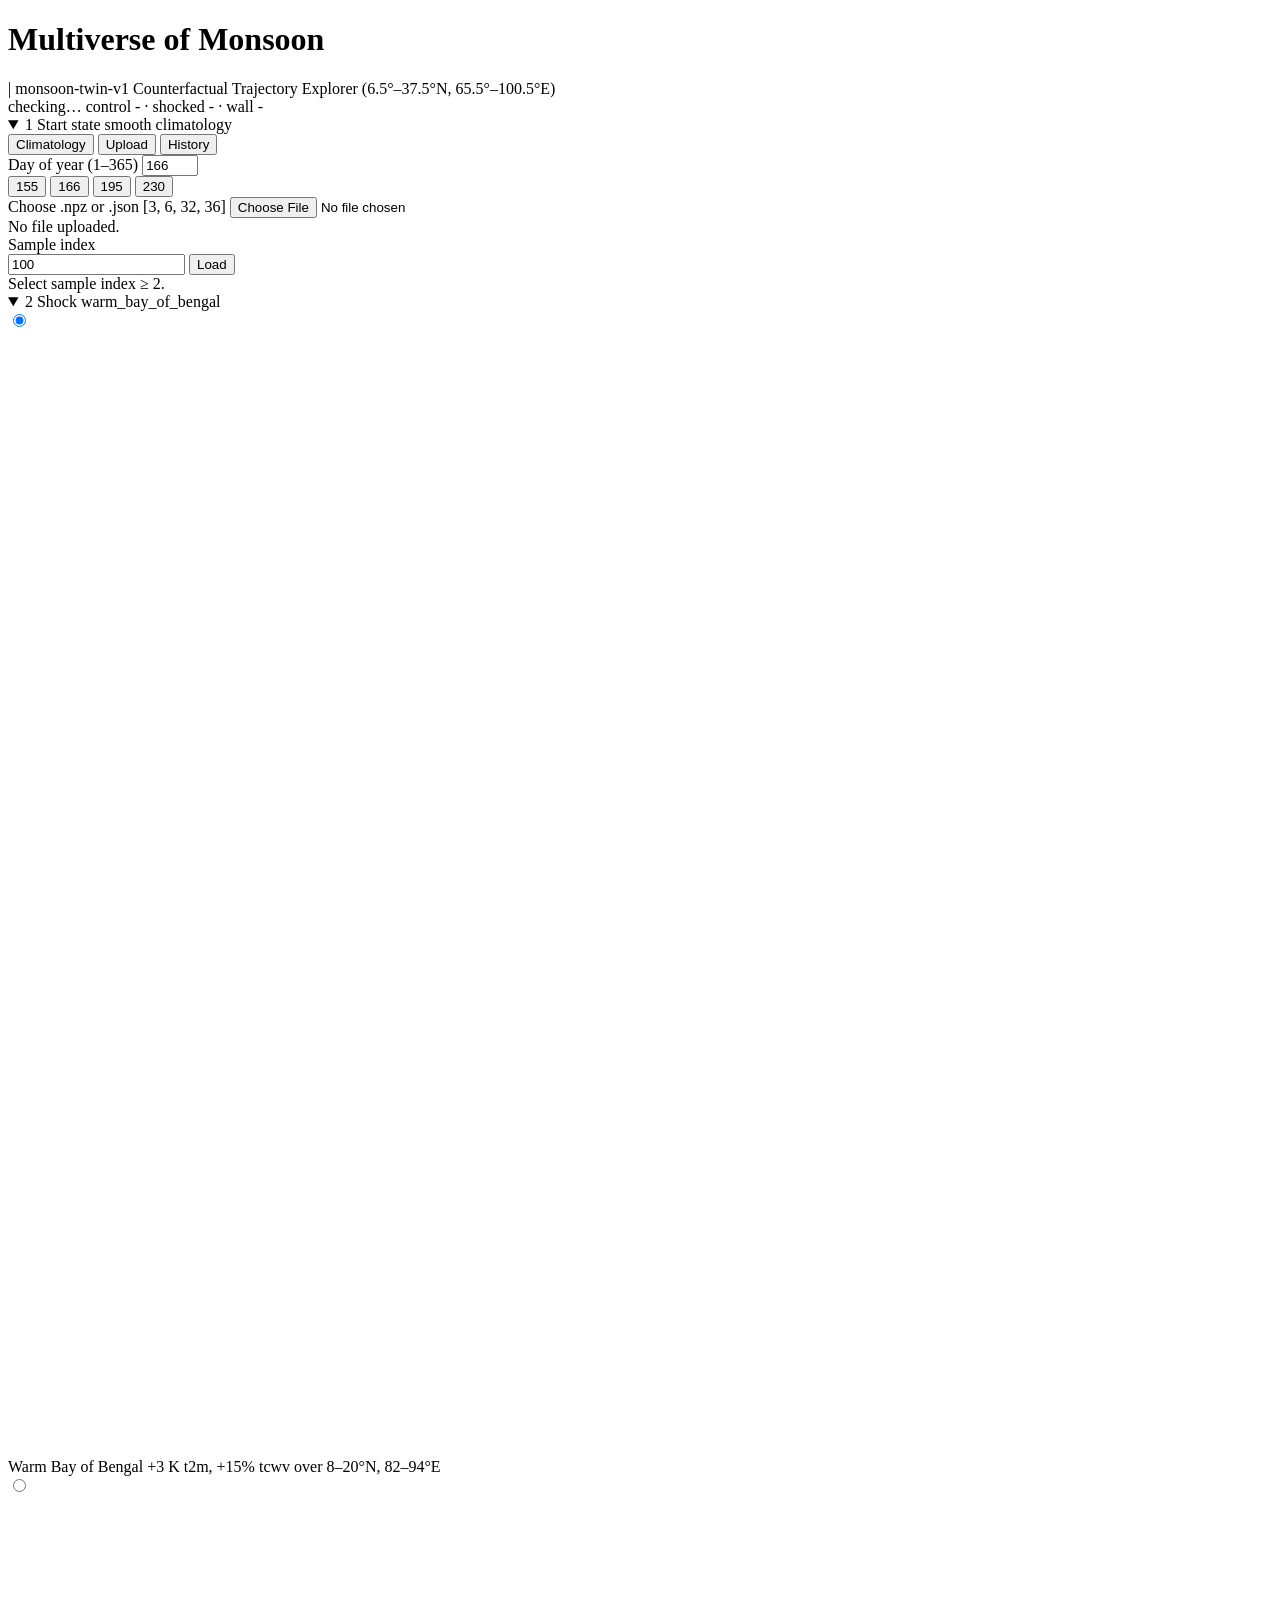
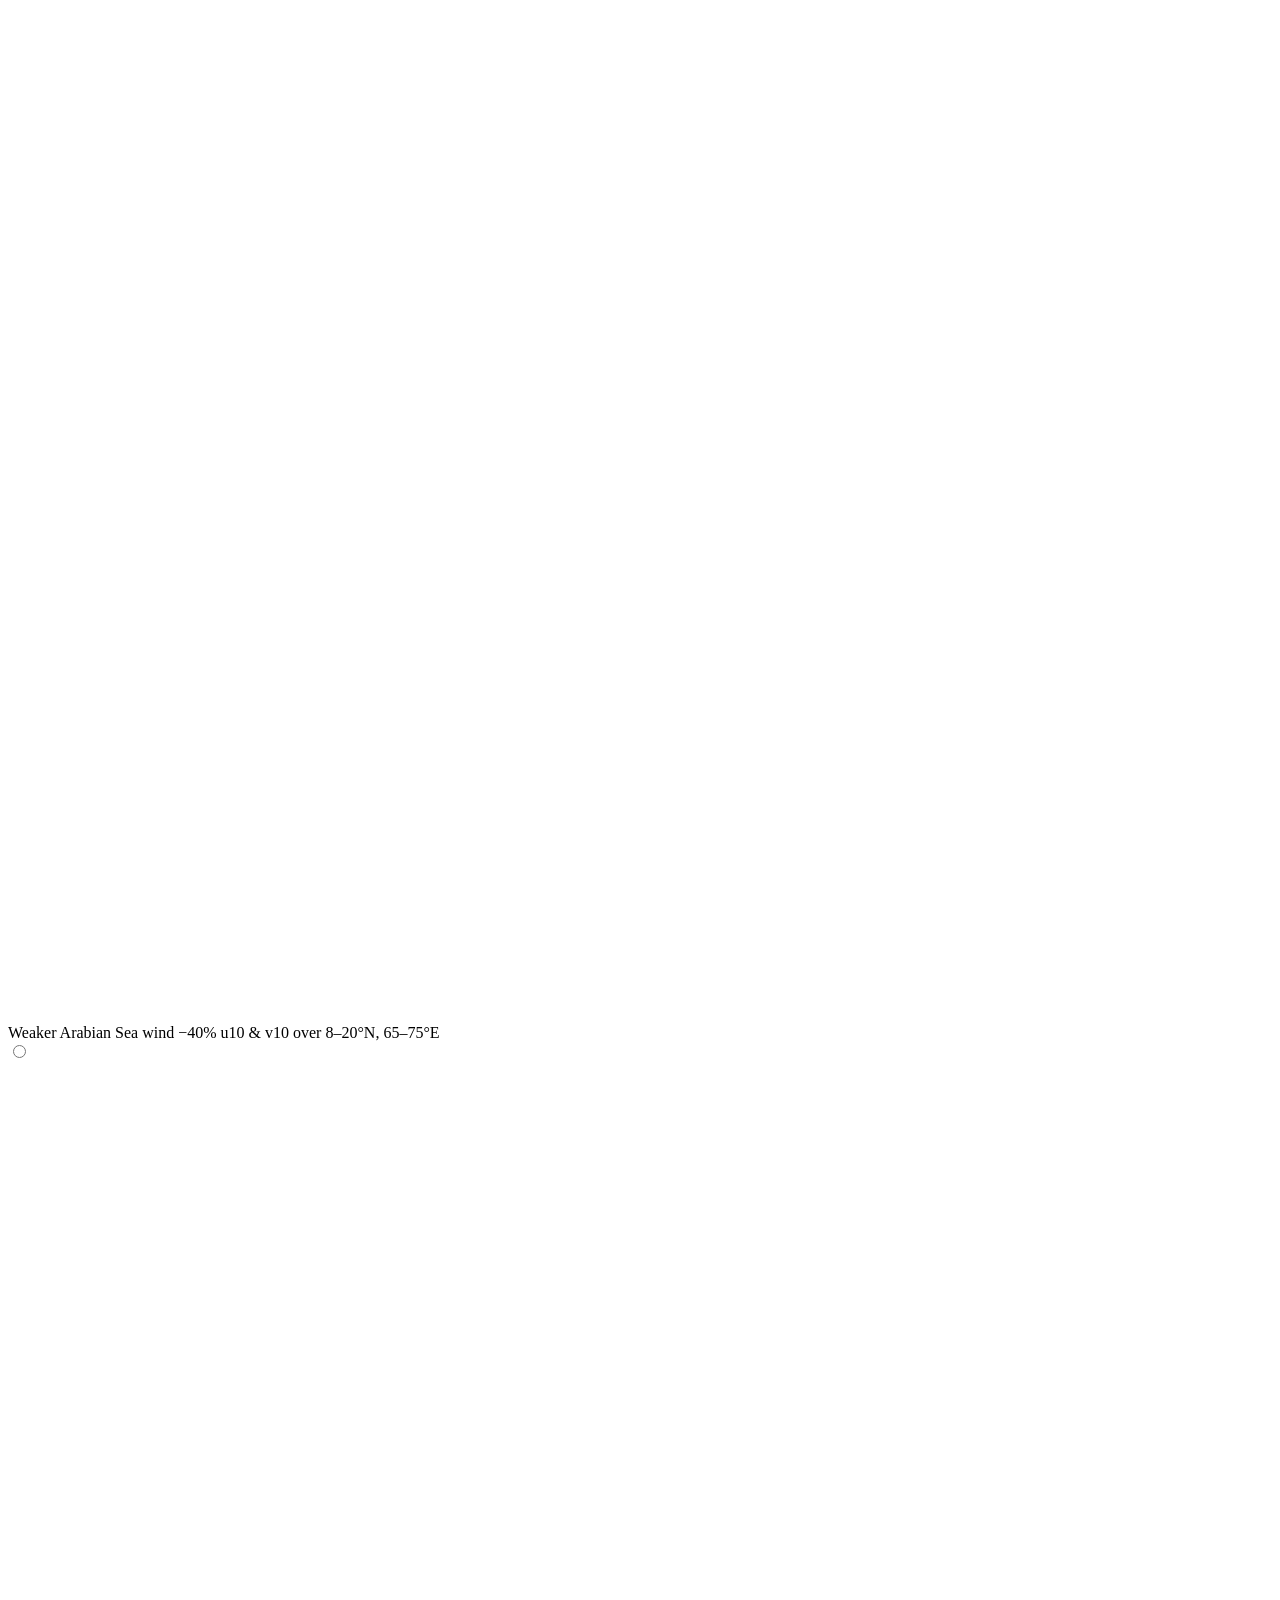
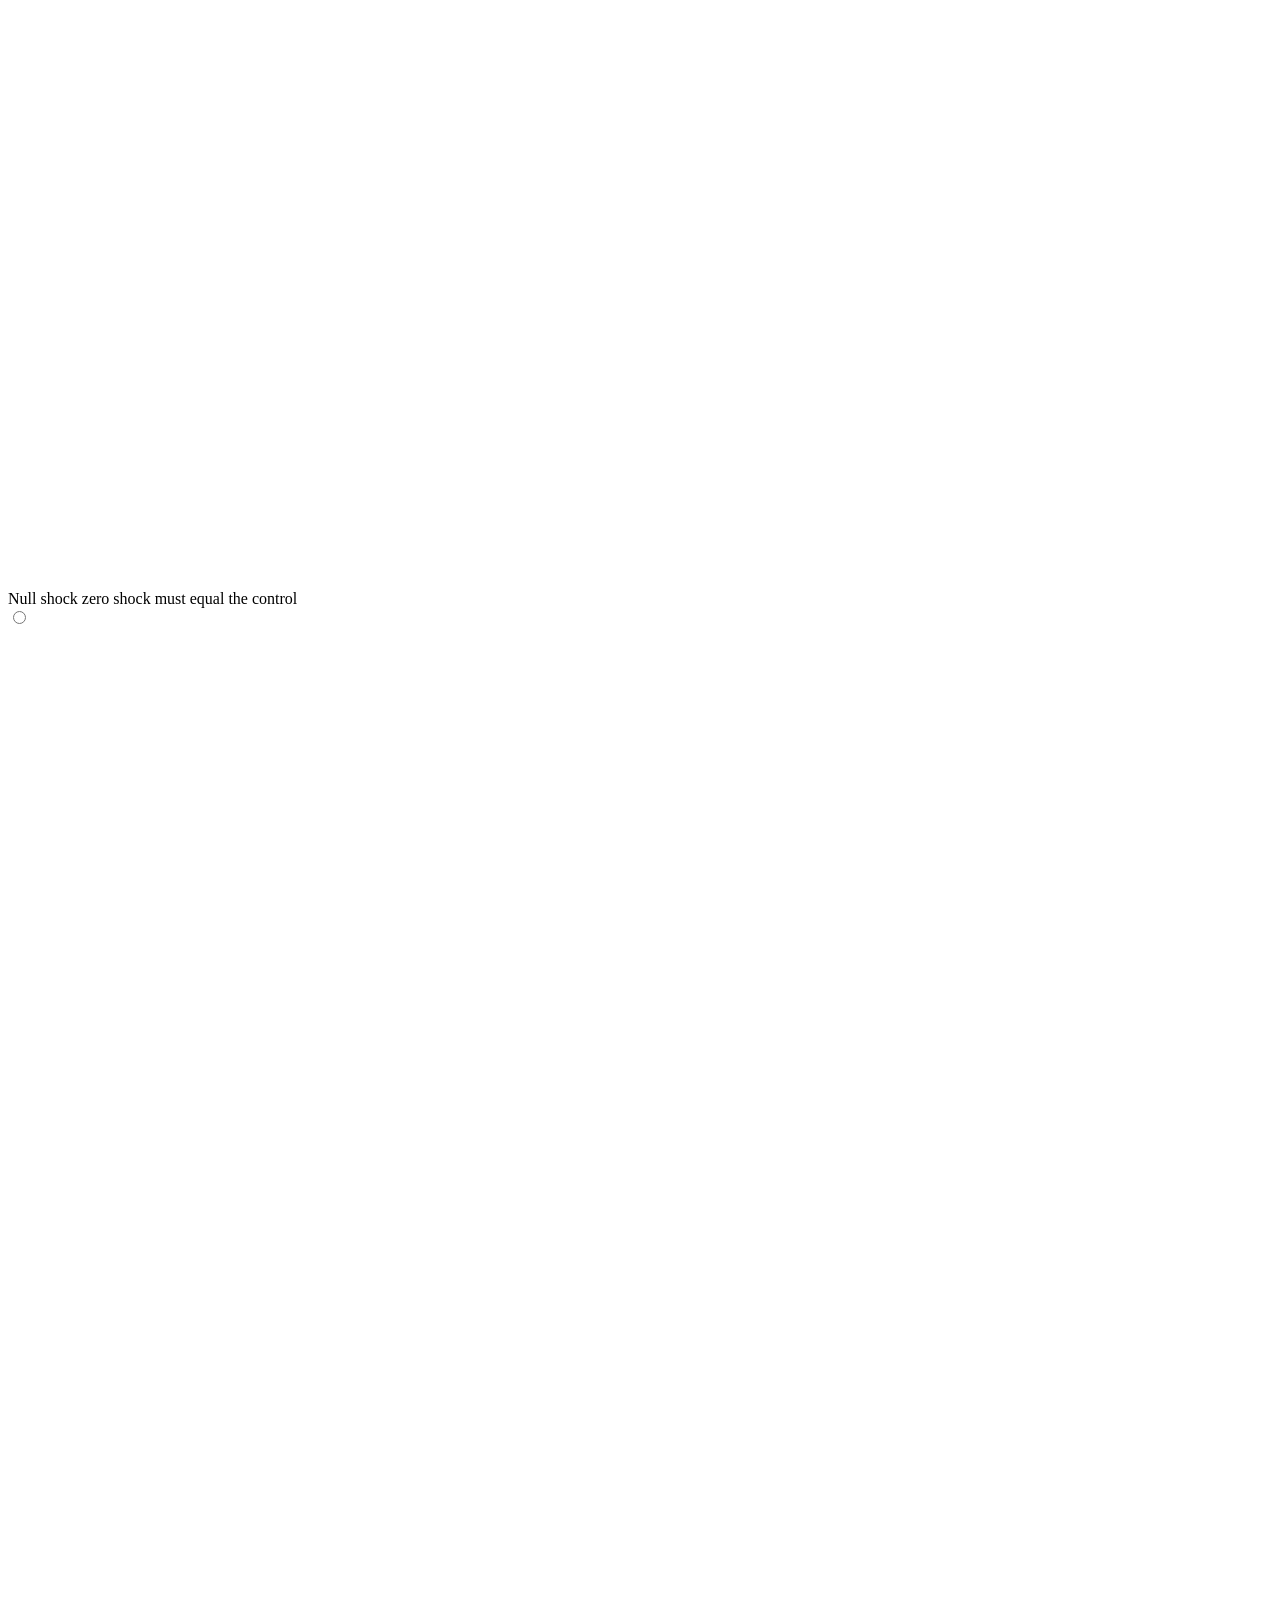
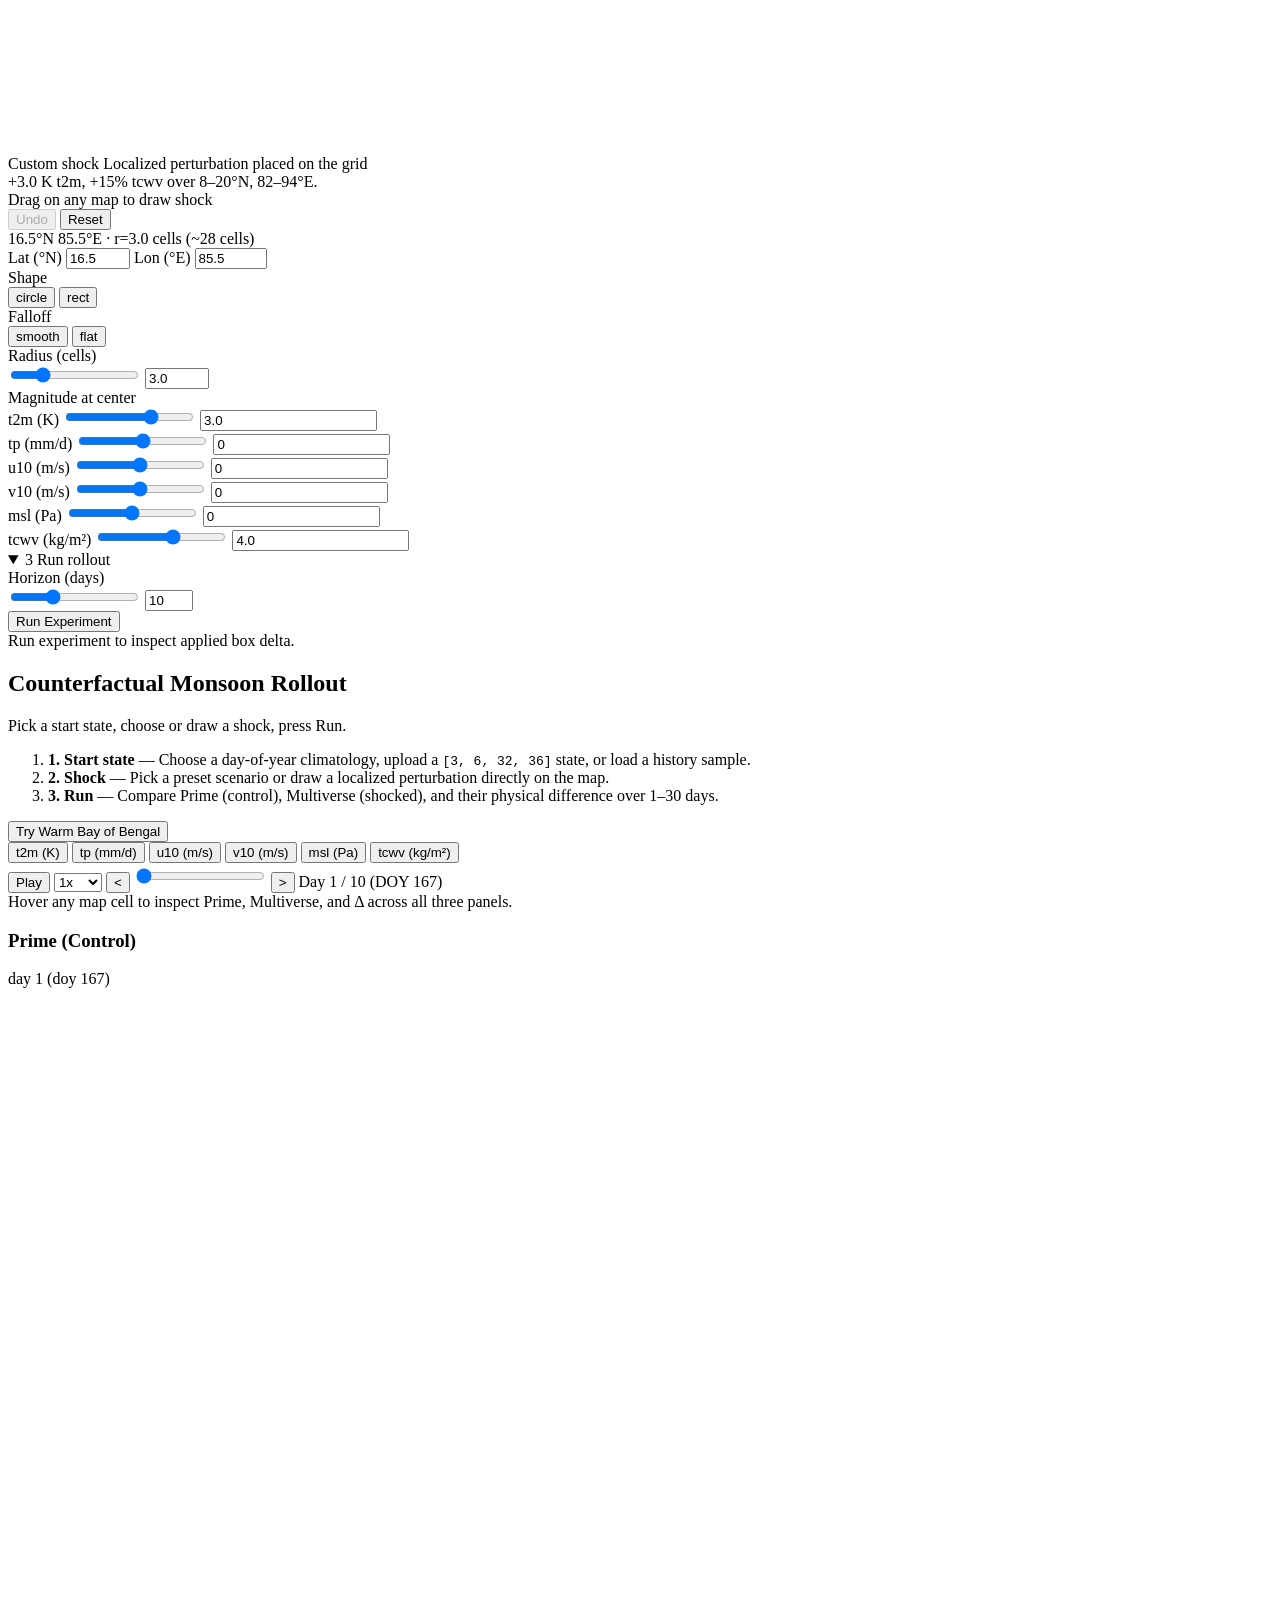
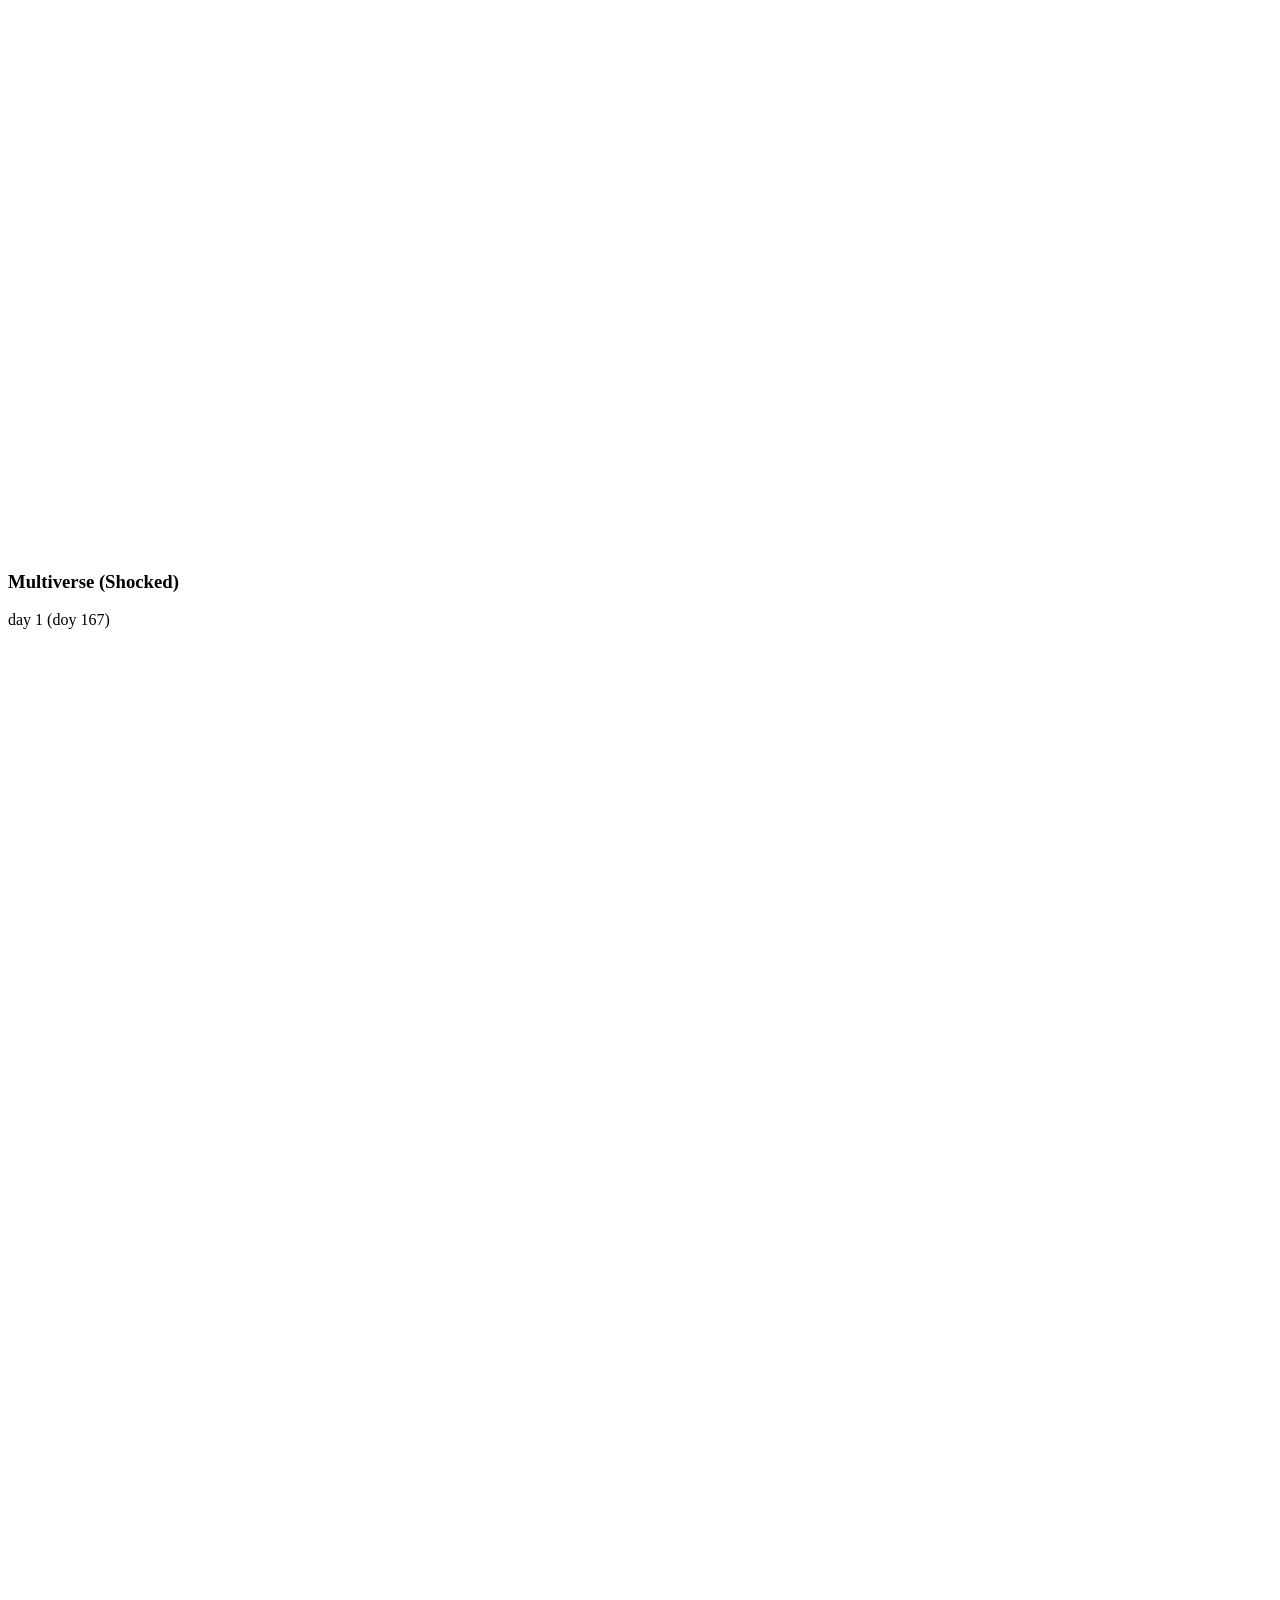
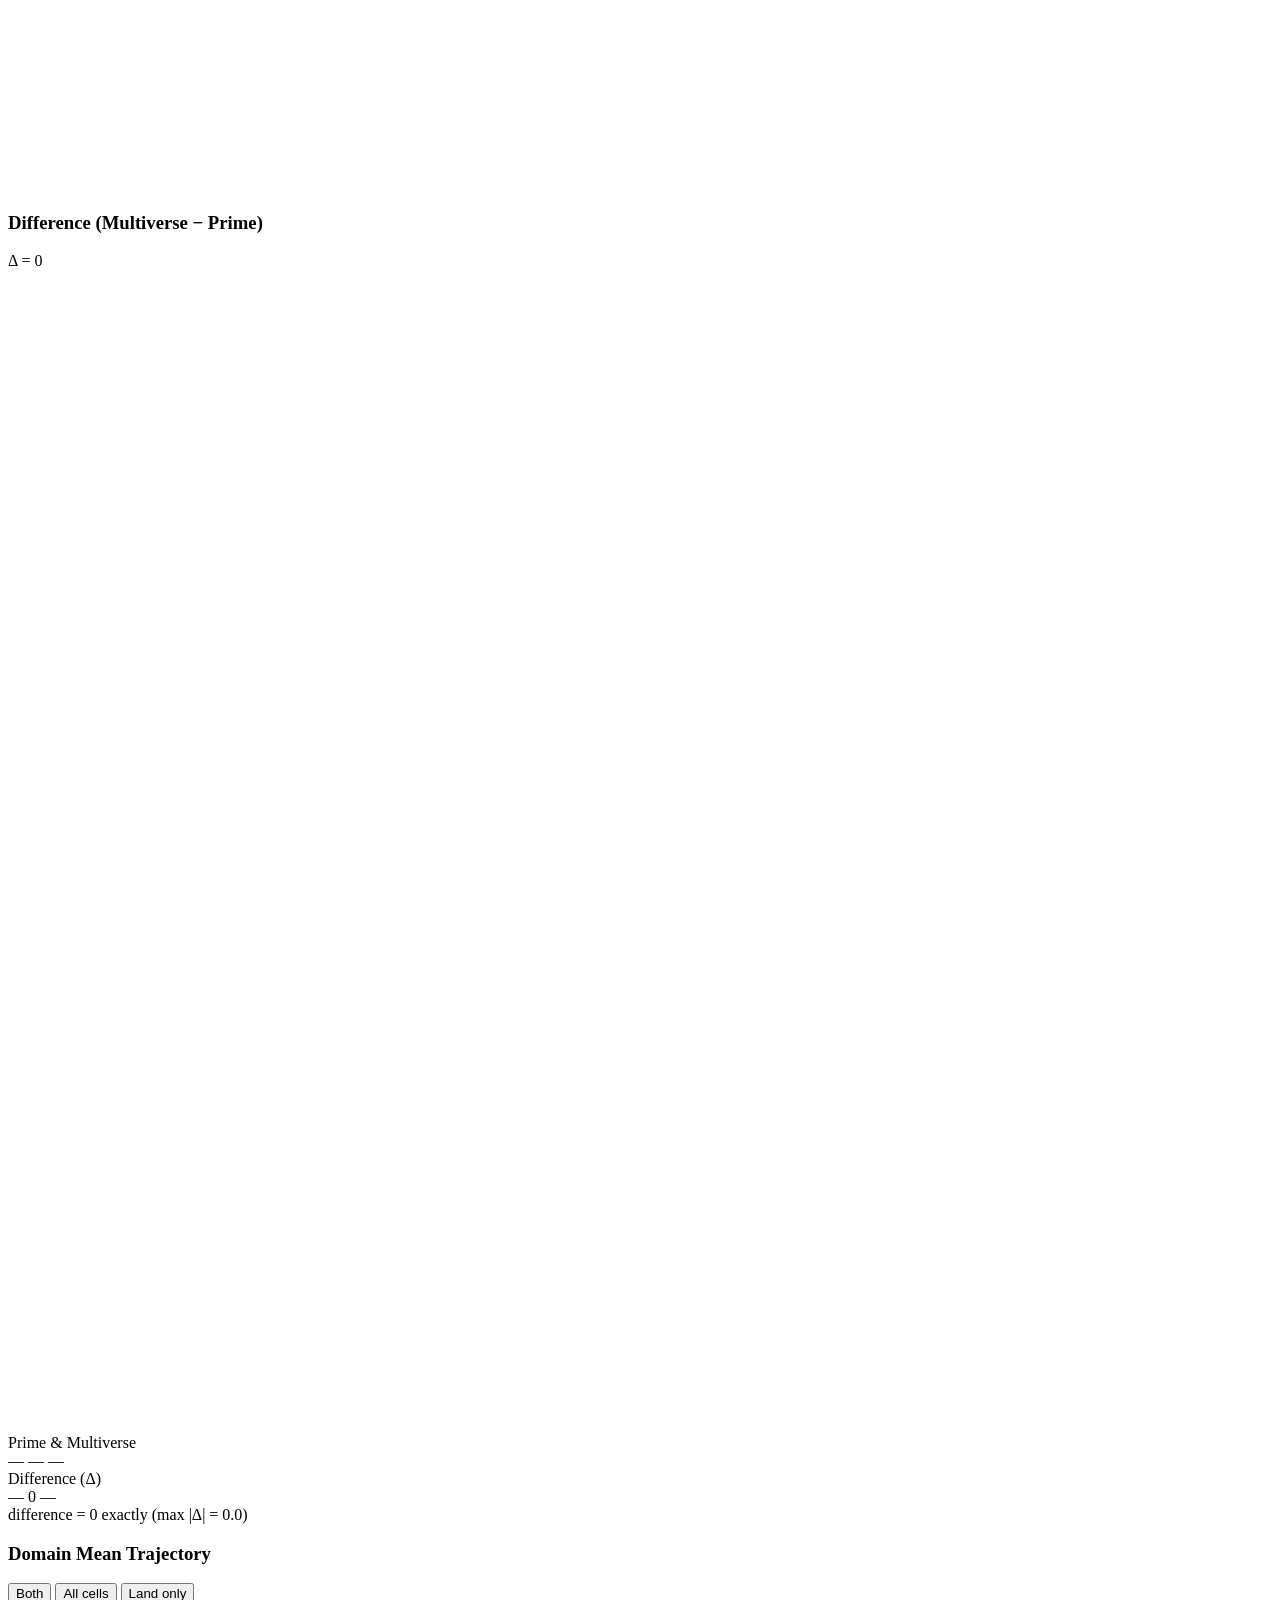
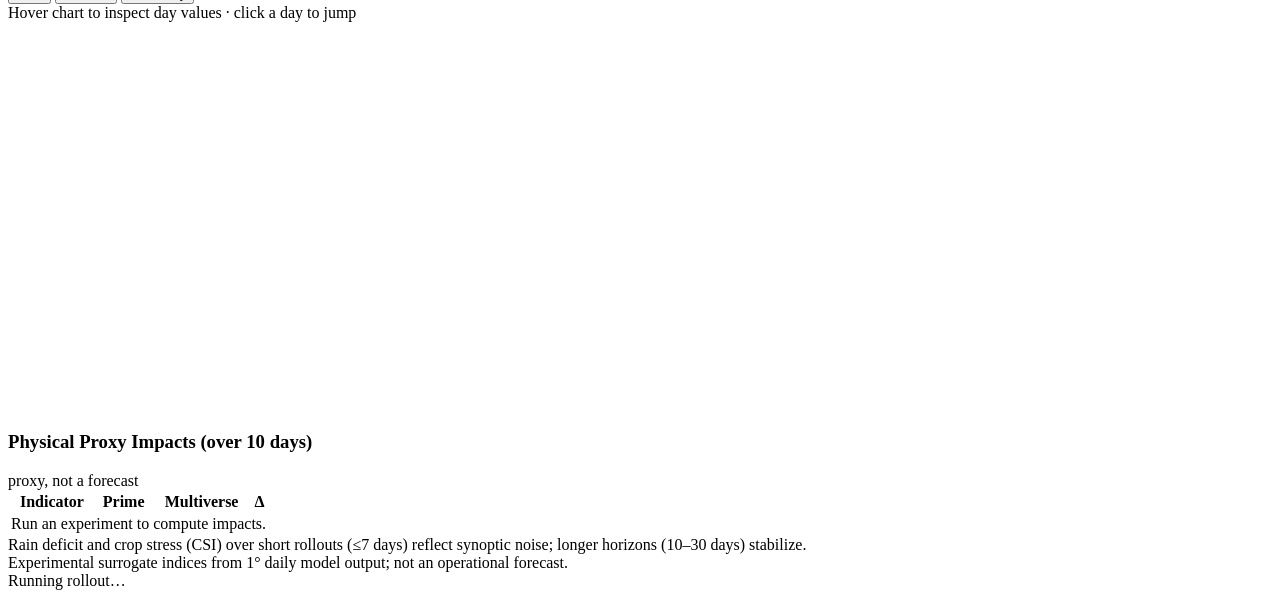
==== commit e1e25f2d: "ui-upgrade: task 3 crosshair, playback speed, chart hover/scope, impact tooltips, loading skeleton" ====
--- a/dashboard/static/index.html
+++ b/dashboard/static/index.html
@@ -255,15 +255,24 @@
           </div>
 
           <div class="day-controls">
-            <button id="playBtn" type="button" class="btn btn-secondary">Play</button>
-            <button id="prevDayBtn" type="button" class="btn-mini mono" title="Previous day" aria-label="Previous day">&lt;</button>
-            <input id="daySlider" type="range" min="0" max="9" step="1" value="0" aria-label="Rollout day">
-            <button id="nextDayBtn" type="button" class="btn-mini mono" title="Next day" aria-label="Next day">&gt;</button>
+            <button id="playBtn" type="button" class="btn btn-secondary" aria-label="Play or pause rollout">Play</button>
+            <select id="playSpeedSelect" class="speed-select mono" aria-label="Playback speed" title="Playback speed">
+              <option value="700">0.5x</option>
+              <option value="350" selected>1x</option>
+              <option value="175">2x</option>
+              <option value="90">4x</option>
+            </select>
+            <button id="prevDayBtn" type="button" class="btn-mini mono" title="Previous day (Left arrow)" aria-label="Previous day">&lt;</button>
+            <input id="daySlider" type="range" min="0" max="9" step="1" value="0" list="dayTicks" aria-label="Rollout day">
+            <datalist id="dayTicks"></datalist>
+            <button id="nextDayBtn" type="button" class="btn-mini mono" title="Next day (Right arrow)" aria-label="Next day">&gt;</button>
             <span id="dayReadout" class="mono day-readout">Day 1 / 10 (DOY 167)</span>
           </div>
         </div>
 
-        <section class="maps-row">
+        <div id="cellReadout" class="cell-readout mono small-note muted-text">Hover any map cell to inspect Prime, Multiverse, and Δ across all three panels.</div>
+
+        <section class="maps-row" id="mapsRow">
           <article class="map-card">
             <div class="map-head">
               <h3 class="panel-title">Prime (Control)</h3>
@@ -330,8 +339,13 @@
           <article class="panel-box chart-box">
             <div class="panel-head-inline">
               <h3 class="panel-title" id="chartTitle">Domain Mean Trajectory</h3>
-              <span class="small-note muted-text">solid: all cells · dashed: land only · vertical bar: selected day</span>
-            </div>
+              <div class="seg-group compact inline-seg" role="group" aria-label="Chart cell scope">
+                <button type="button" class="seg-btn active" data-chart-scope="both">Both</button>
+                <button type="button" class="seg-btn" data-chart-scope="all">All cells</button>
+                <button type="button" class="seg-btn" data-chart-scope="land">Land only</button>
+              </div>
+            </div>
+            <div id="chartHoverReadout" class="mono small-note muted-text chart-hover-readout">Hover chart to inspect day values · click a day to jump</div>
             <div class="chart-wrap">
               <svg id="tsChart" viewBox="0 0 540 165" preserveAspectRatio="none"></svg>
             </div>
@@ -340,6 +354,7 @@
           <article class="panel-box impact-box">
             <div class="panel-head-inline">
               <h3 class="panel-title" id="impactTitle">Physical Proxy Impacts (over 10 days)</h3>
+              <span class="proxy-pill mono">proxy, not a forecast</span>
             </div>
             <table class="impact-table">
               <thead>
@@ -364,6 +379,10 @@
     </main>
   </div>
 
+  <div id="loadingOverlay" class="loading-status hidden" role="status" aria-live="polite">
+    <span class="mono" id="loadingLabel">Running rollout…</span>
+  </div>
+  <div id="errorToast" class="error-toast hidden" role="alert"></div>
   <div id="mapTooltip" class="map-tooltip mono hidden"></div>
   <script src="/app.js"></script>
 </body>
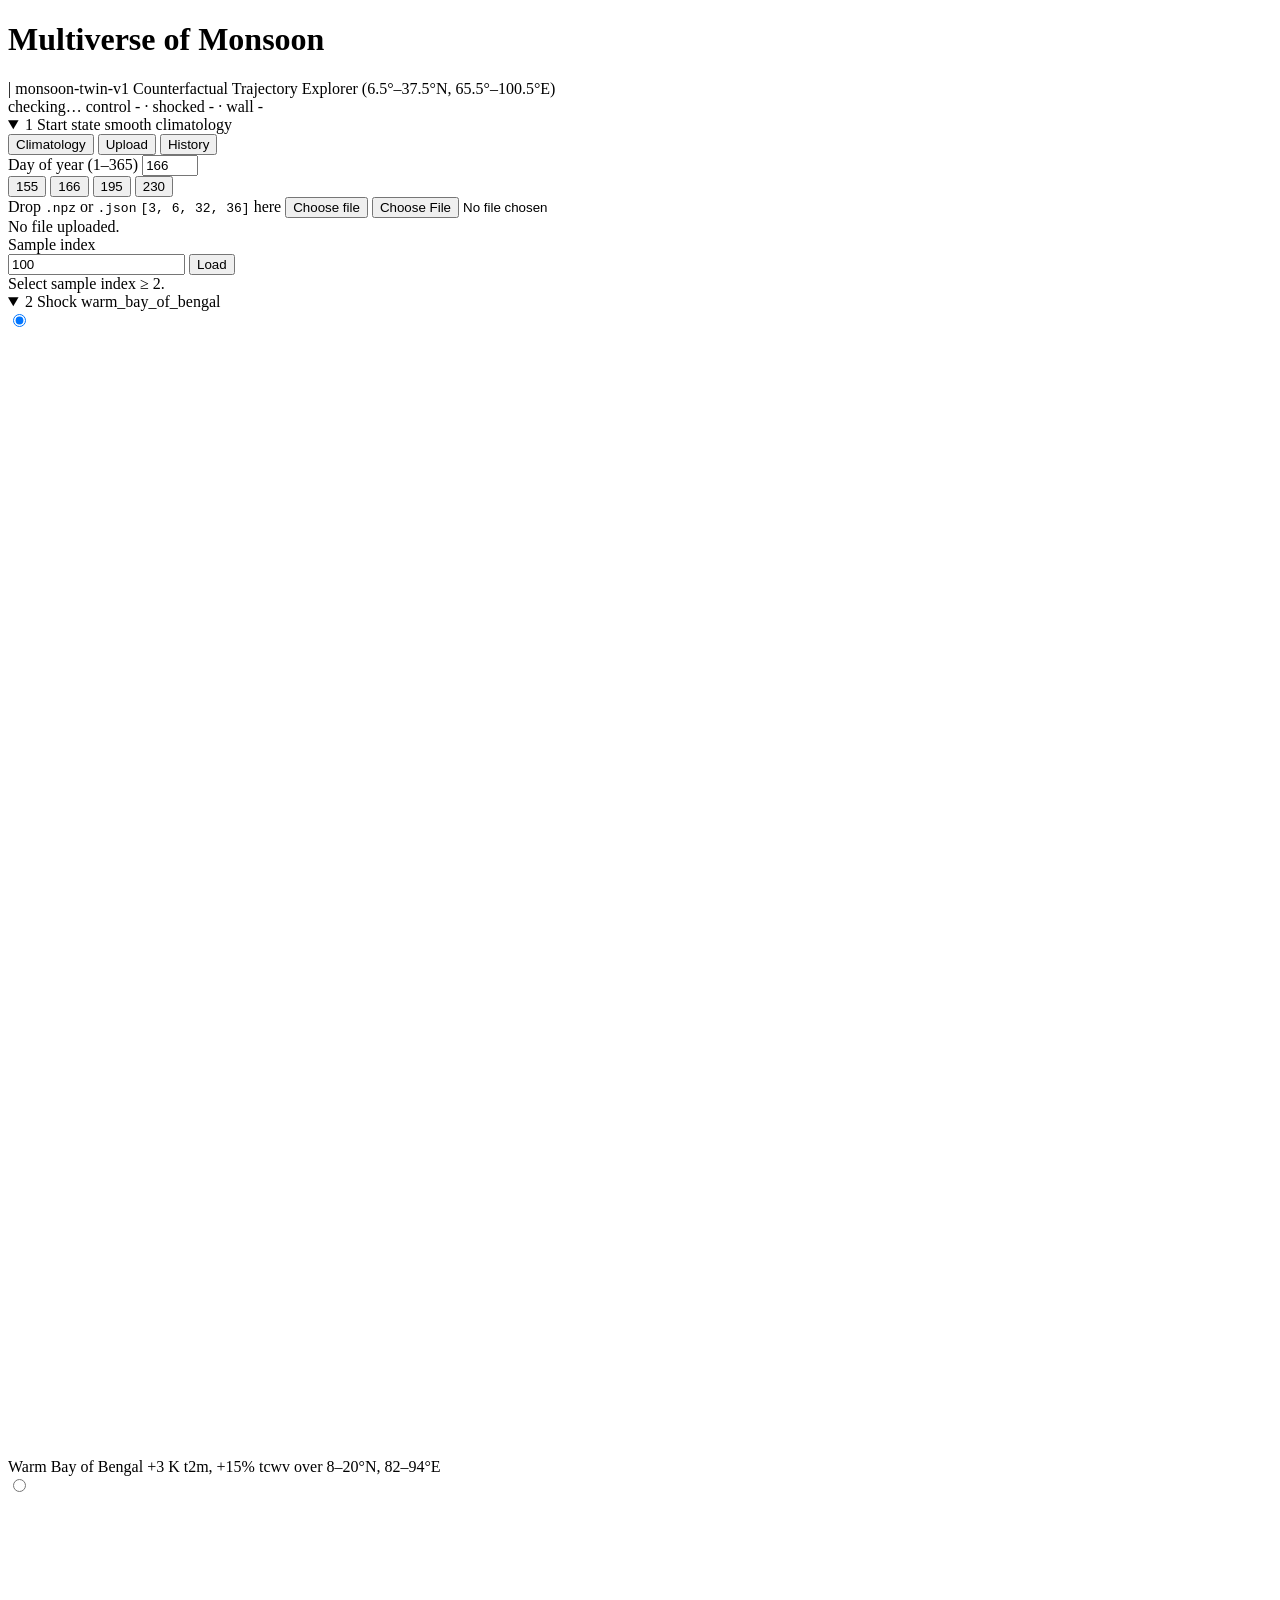
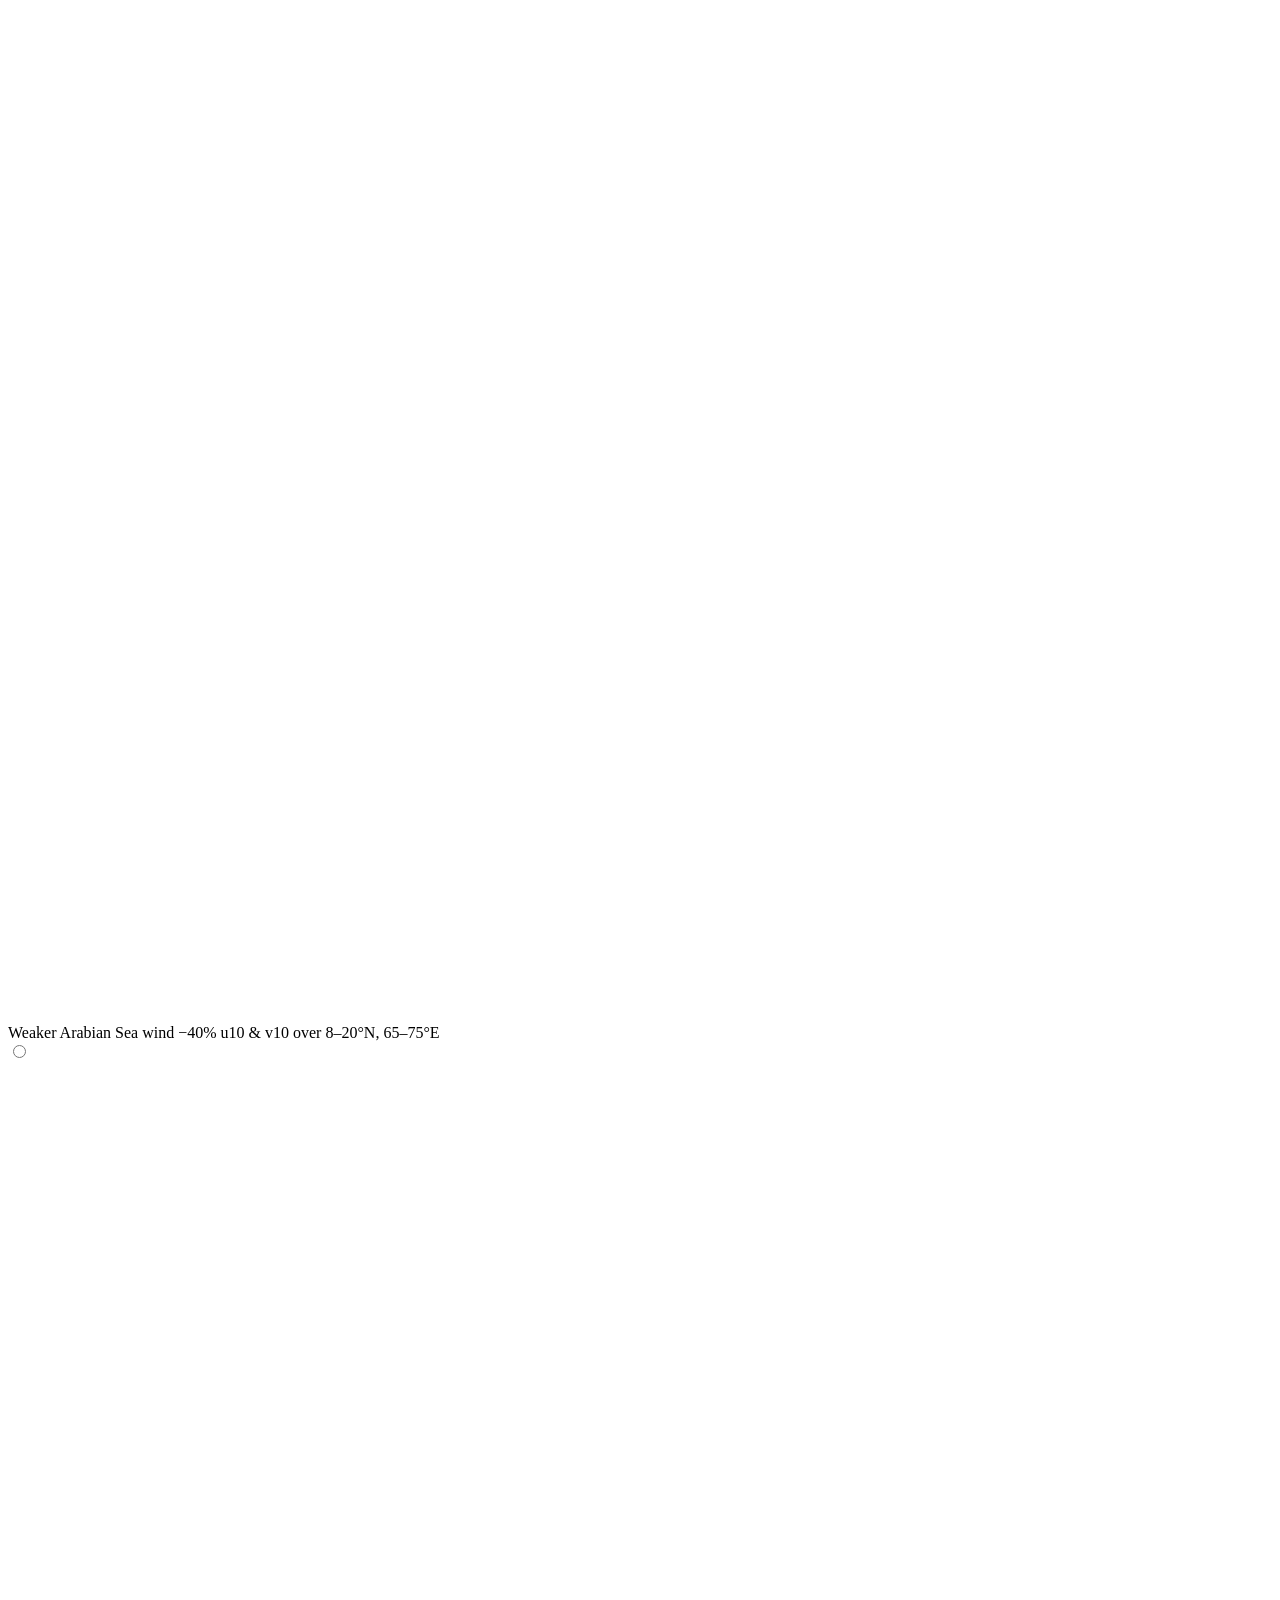
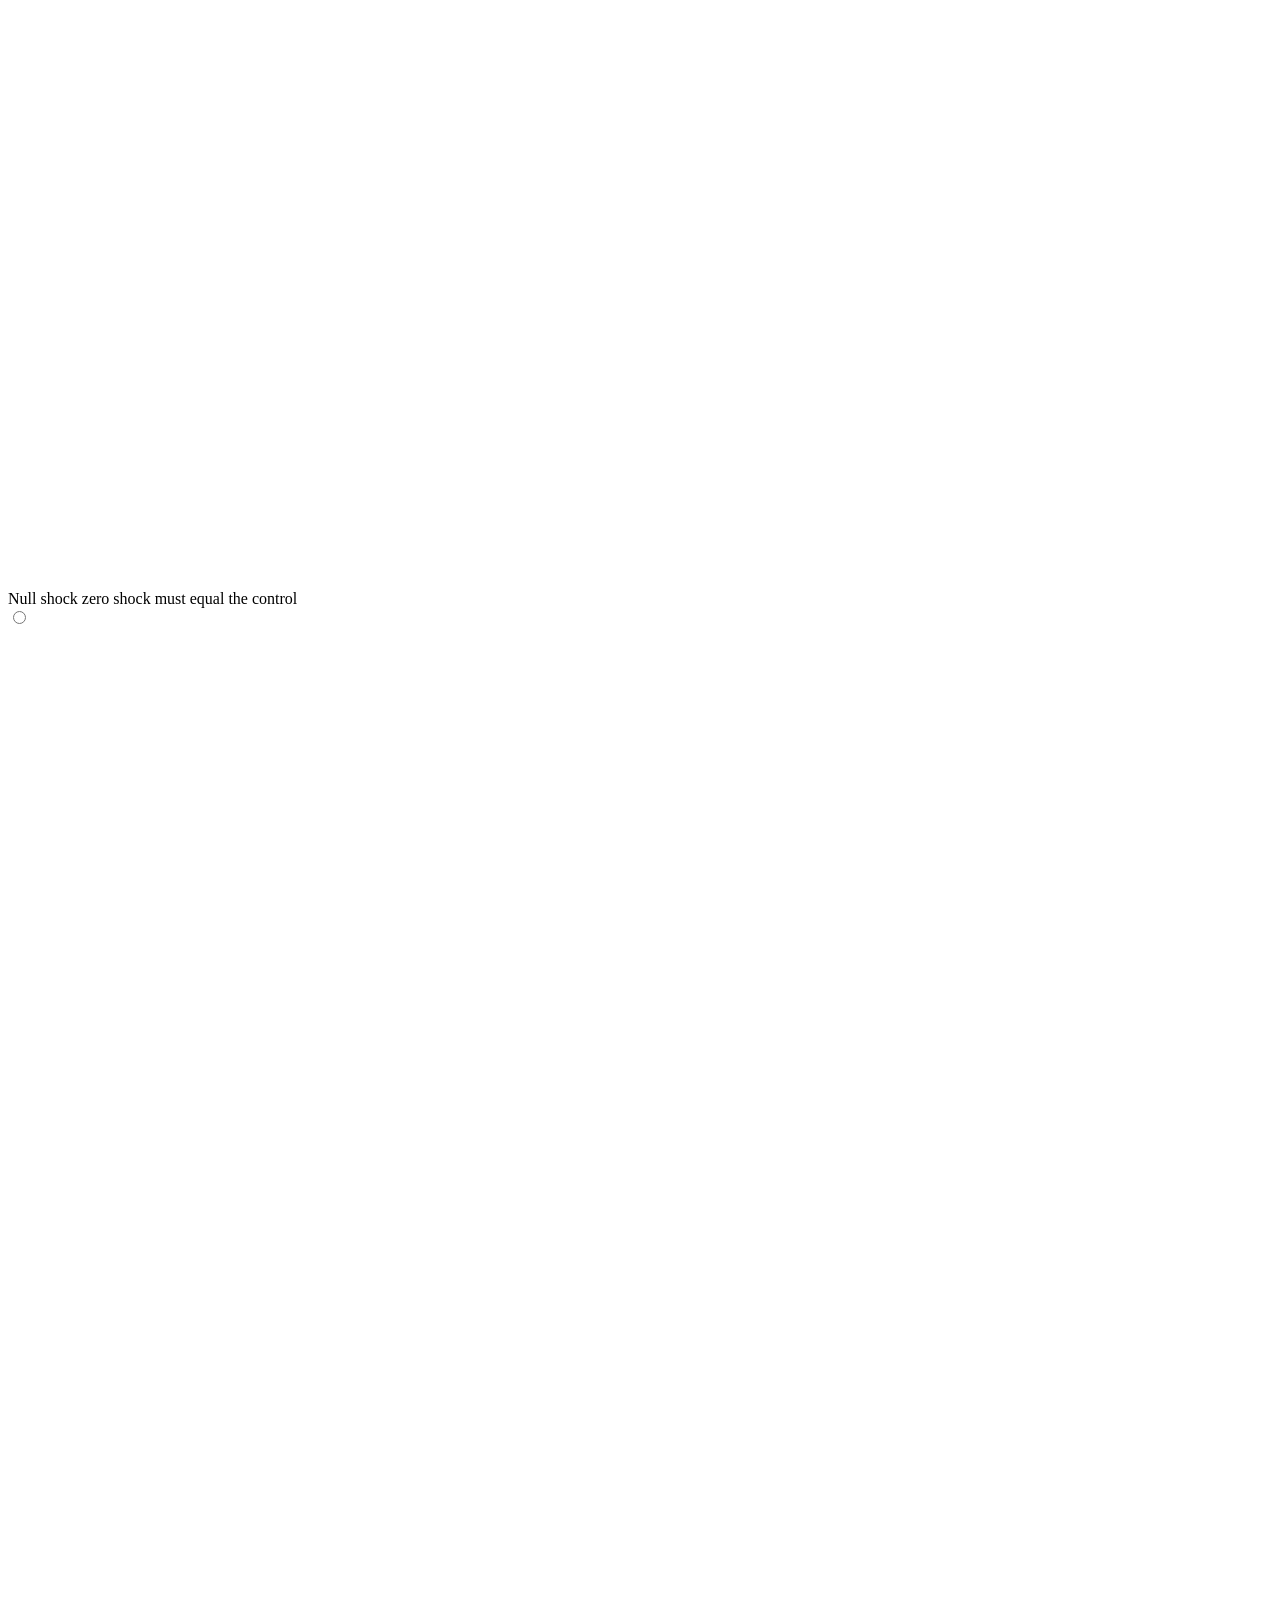
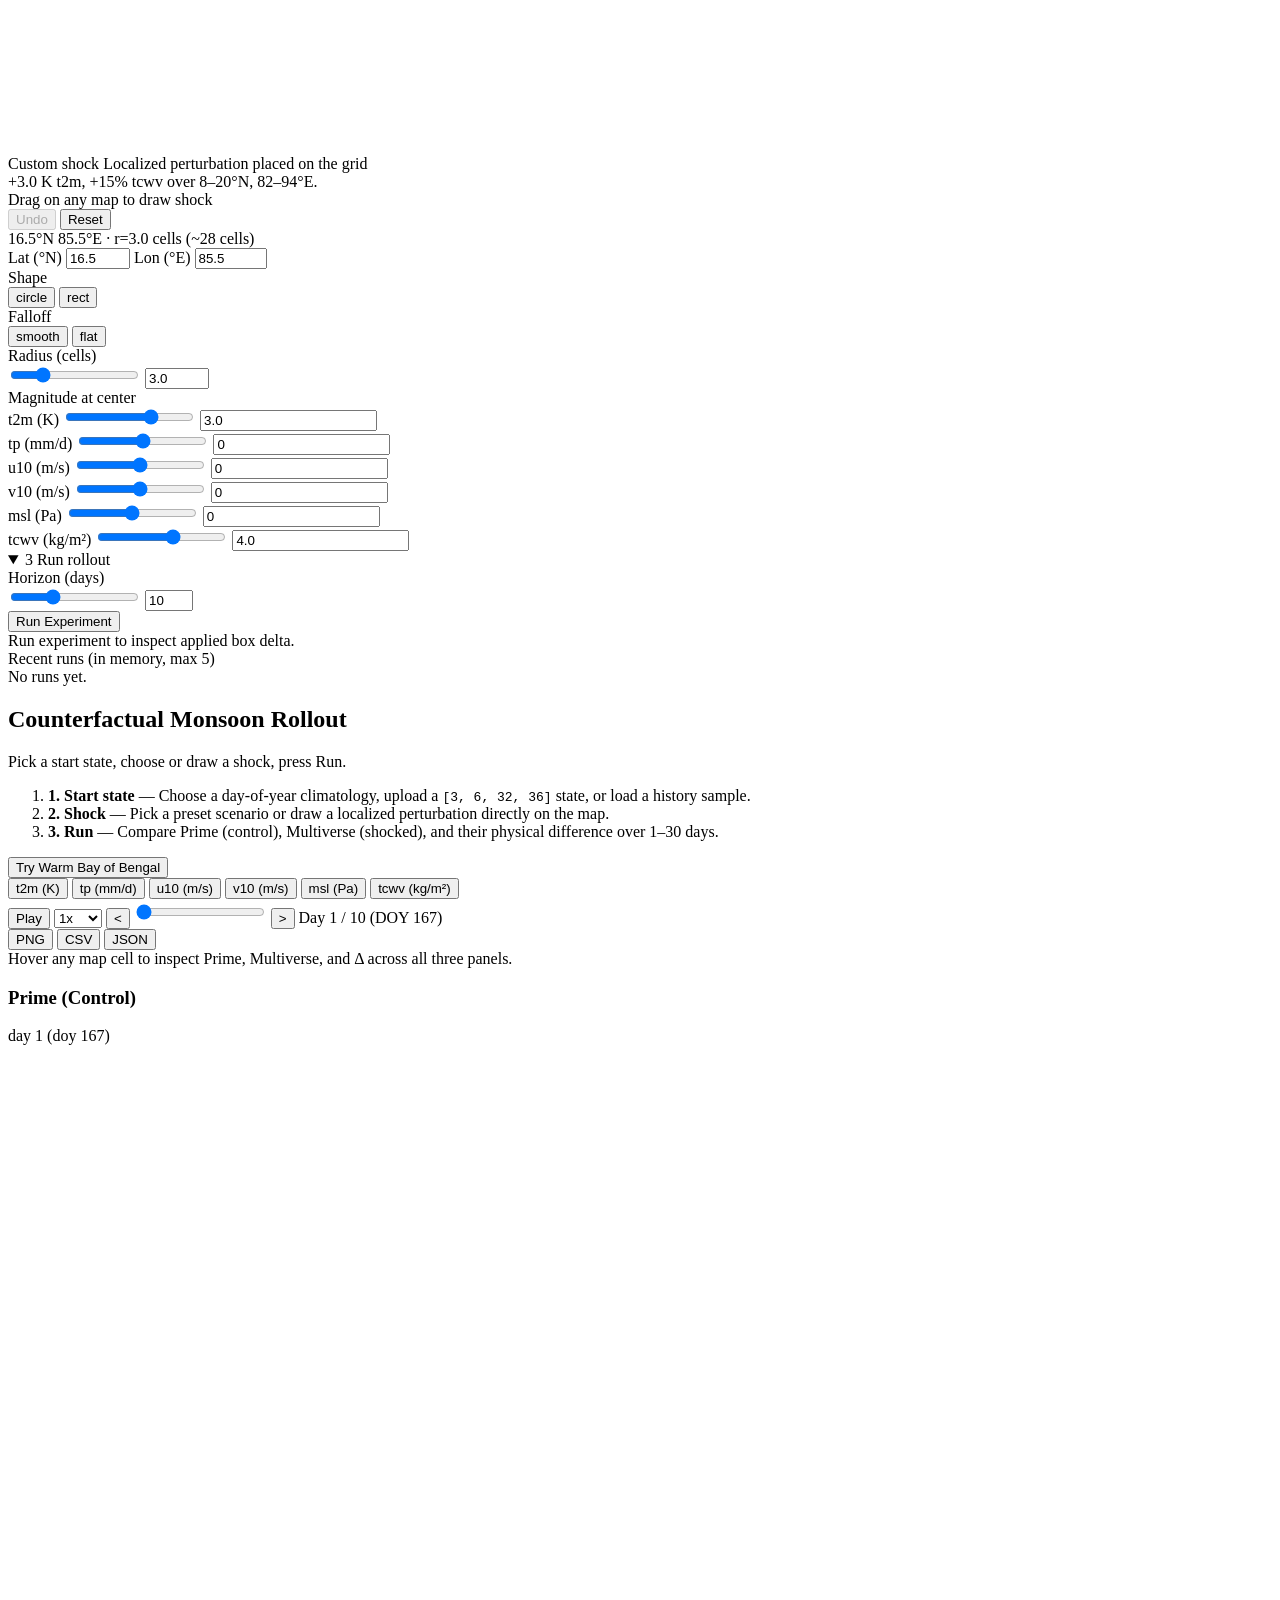
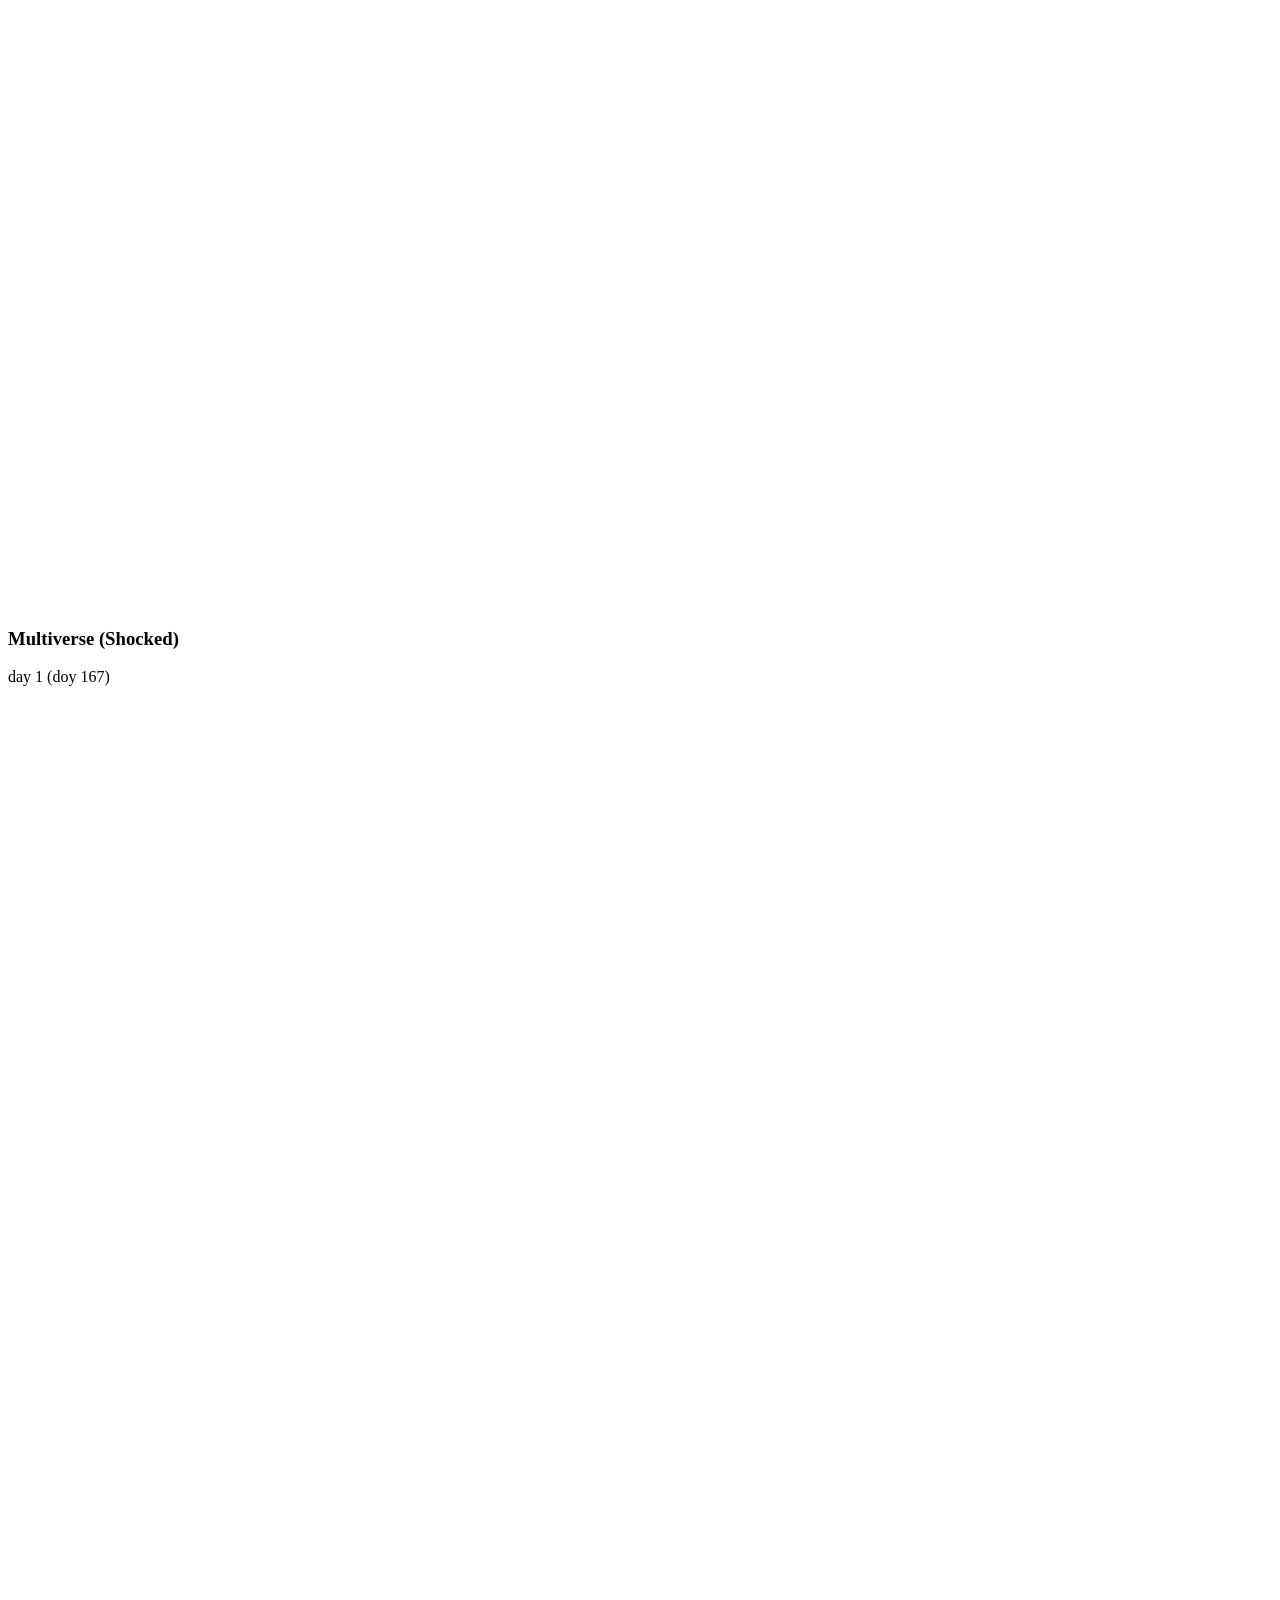
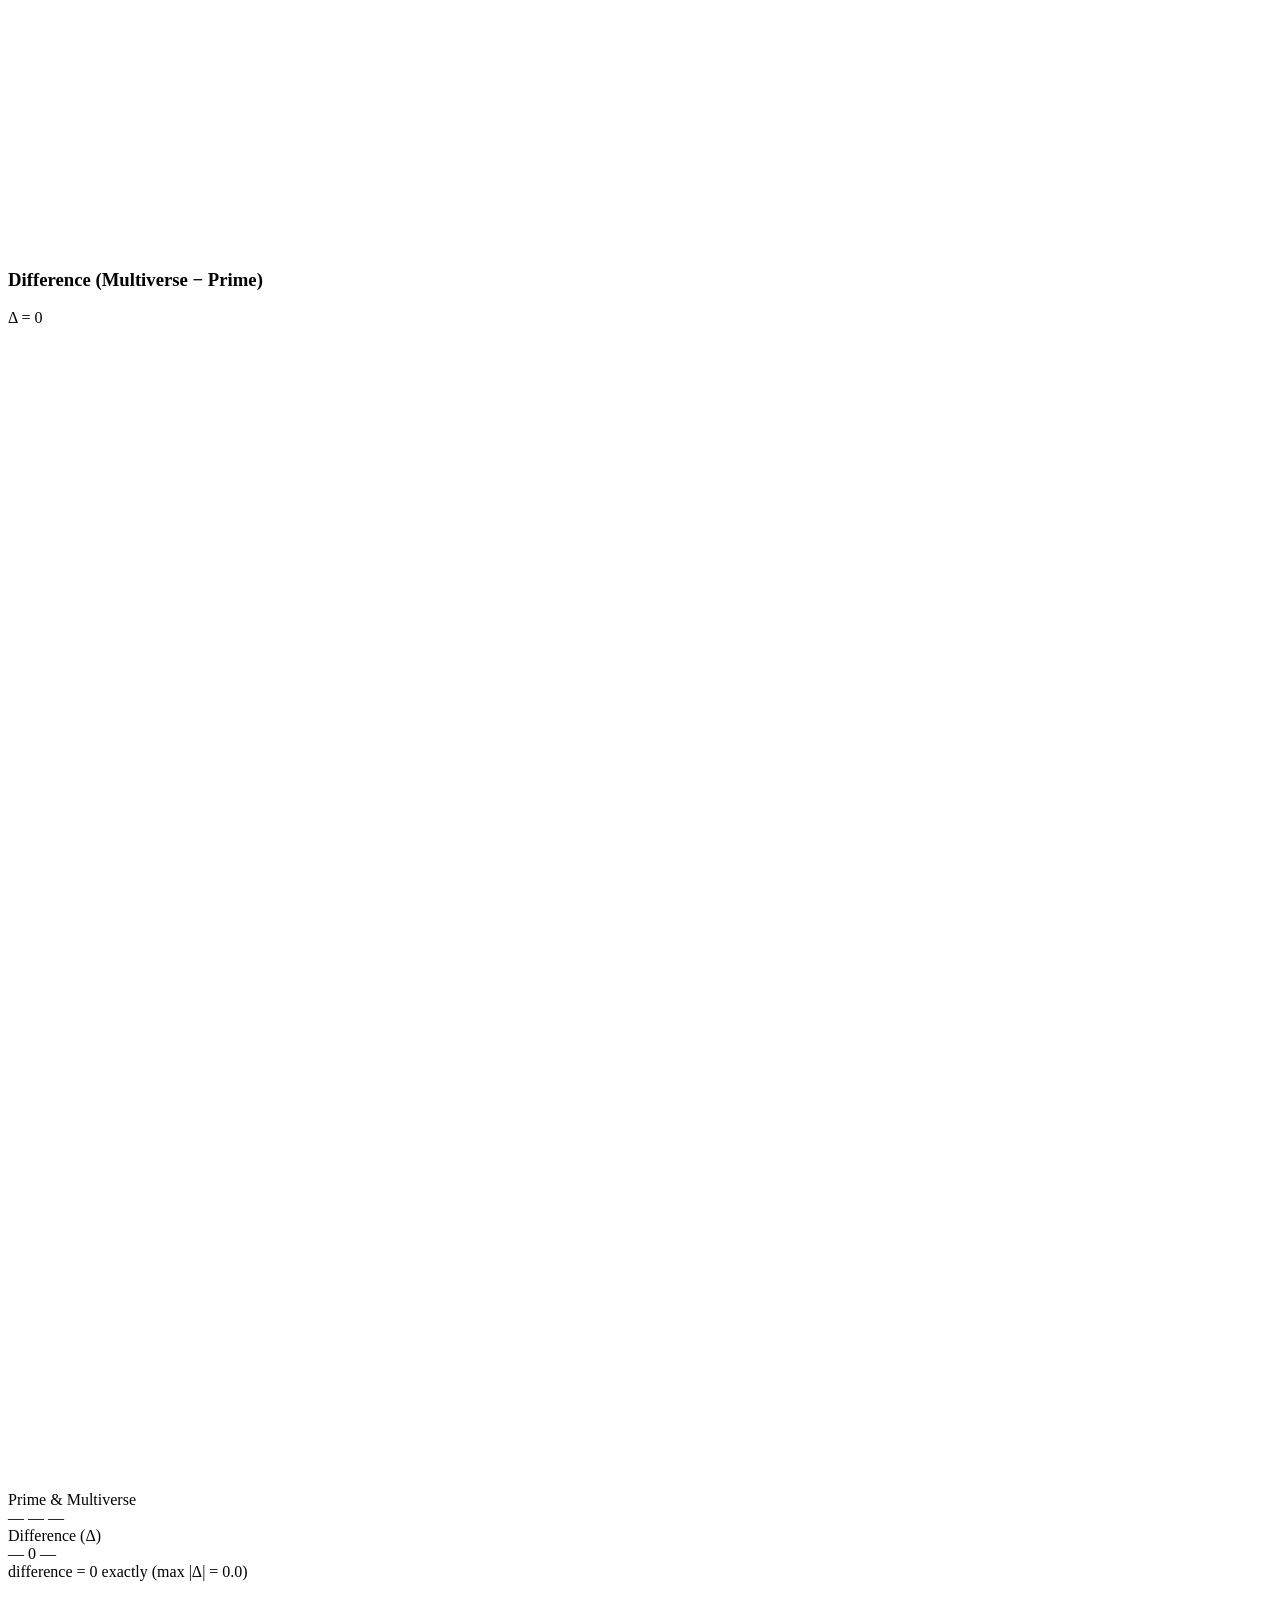
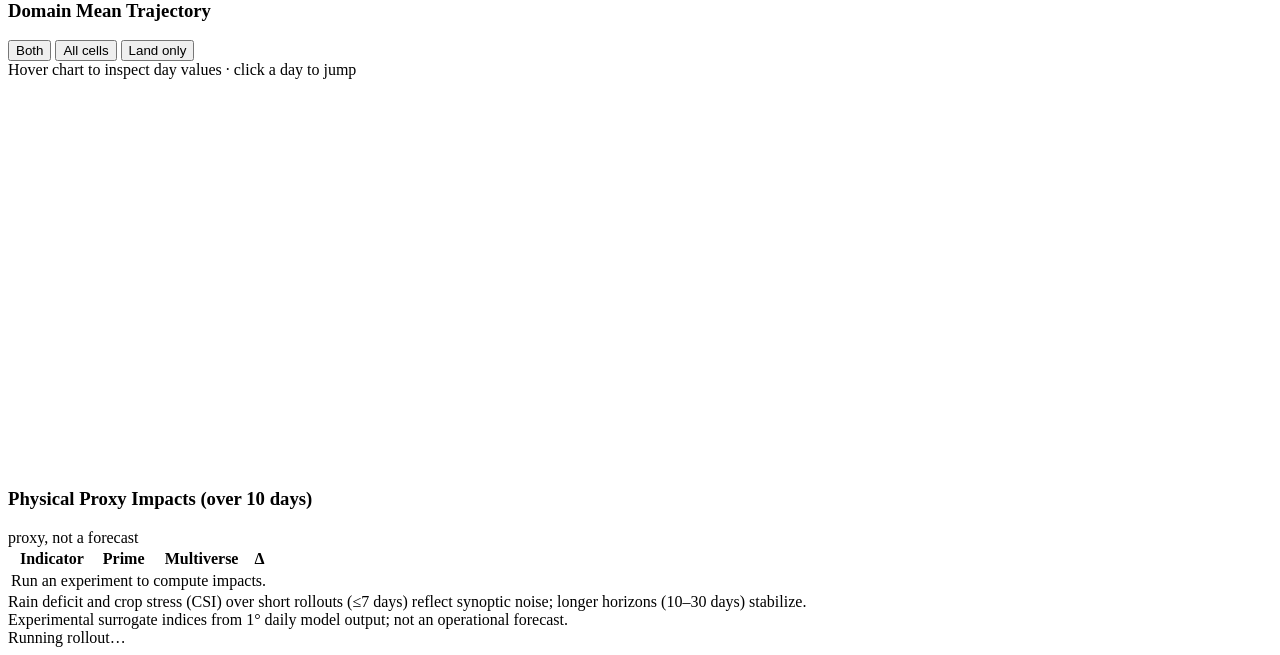
==== commit a963fbbf: "ui-upgrade: task 4 downloads, 5-run history, url hash, drag-and-drop upload" ====
--- a/dashboard/static/index.html
+++ b/dashboard/static/index.html
@@ -52,8 +52,11 @@
           </div>
 
           <div id="initUploadPane" class="init-pane hidden">
-            <label class="file-label" for="uploadFileInput">Choose .npz or .json [3, 6, 32, 36]</label>
-            <input id="uploadFileInput" type="file" accept=".npz,.json" aria-label="Upload initial state file">
+            <div id="uploadDropZone" class="drop-zone" tabindex="0" role="button" aria-label="Drop .npz or .json initial state file or click to browse">
+              <span class="small-note">Drop <code>.npz</code> or <code>.json</code> <code>[3, 6, 32, 36]</code> here</span>
+              <button id="uploadBrowseBtn" type="button" class="btn-mini">Choose file</button>
+              <input id="uploadFileInput" type="file" accept=".npz,.json" class="sr-only-file" aria-label="Upload initial state file">
+            </div>
             <div id="uploadStatus" class="mono small-note muted-text">No file uploaded.</div>
           </div>
 
@@ -223,6 +226,12 @@
 
           <div id="pertSummary" class="mono small-note muted-text">Run experiment to inspect applied box delta.</div>
           <div id="errorBanner" class="error-banner hidden" role="alert"></div>
+          <div class="history-runs-wrap">
+            <div class="small-note muted-text">Recent runs (in memory, max 5)</div>
+            <div id="runHistoryList" class="run-history-list">
+              <span class="small-note muted-text">No runs yet.</span>
+            </div>
+          </div>
         </div>
       </details>
     </aside>
@@ -267,6 +276,11 @@
             <datalist id="dayTicks"></datalist>
             <button id="nextDayBtn" type="button" class="btn-mini mono" title="Next day (Right arrow)" aria-label="Next day">&gt;</button>
             <span id="dayReadout" class="mono day-readout">Day 1 / 10 (DOY 167)</span>
+            <div class="export-group" role="group" aria-label="Download outputs">
+              <button id="downloadPngBtn" type="button" class="btn-mini mono" title="Download 3-panel map PNG">PNG</button>
+              <button id="downloadCsvBtn" type="button" class="btn-mini mono" title="Download time-series CSV">CSV</button>
+              <button id="downloadJsonBtn" type="button" class="btn-mini mono" title="Download impact JSON">JSON</button>
+            </div>
           </div>
         </div>
 
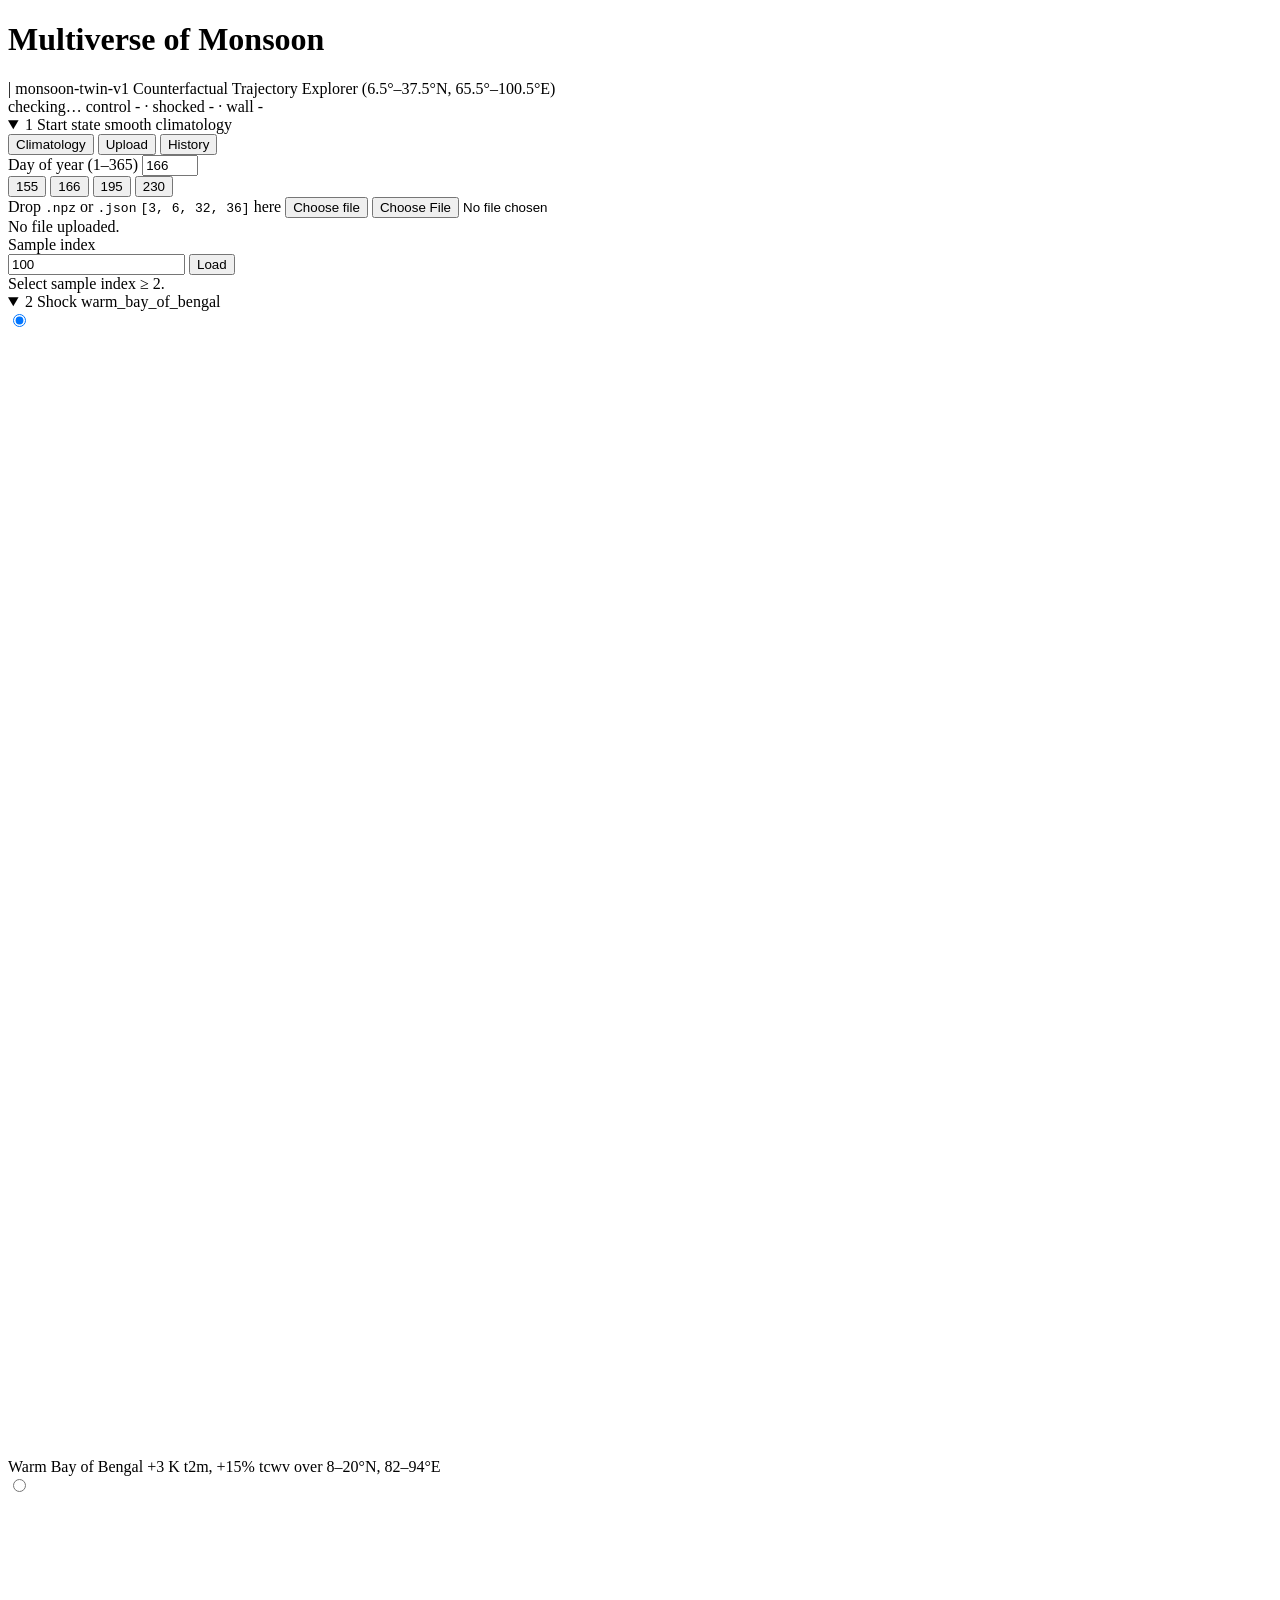
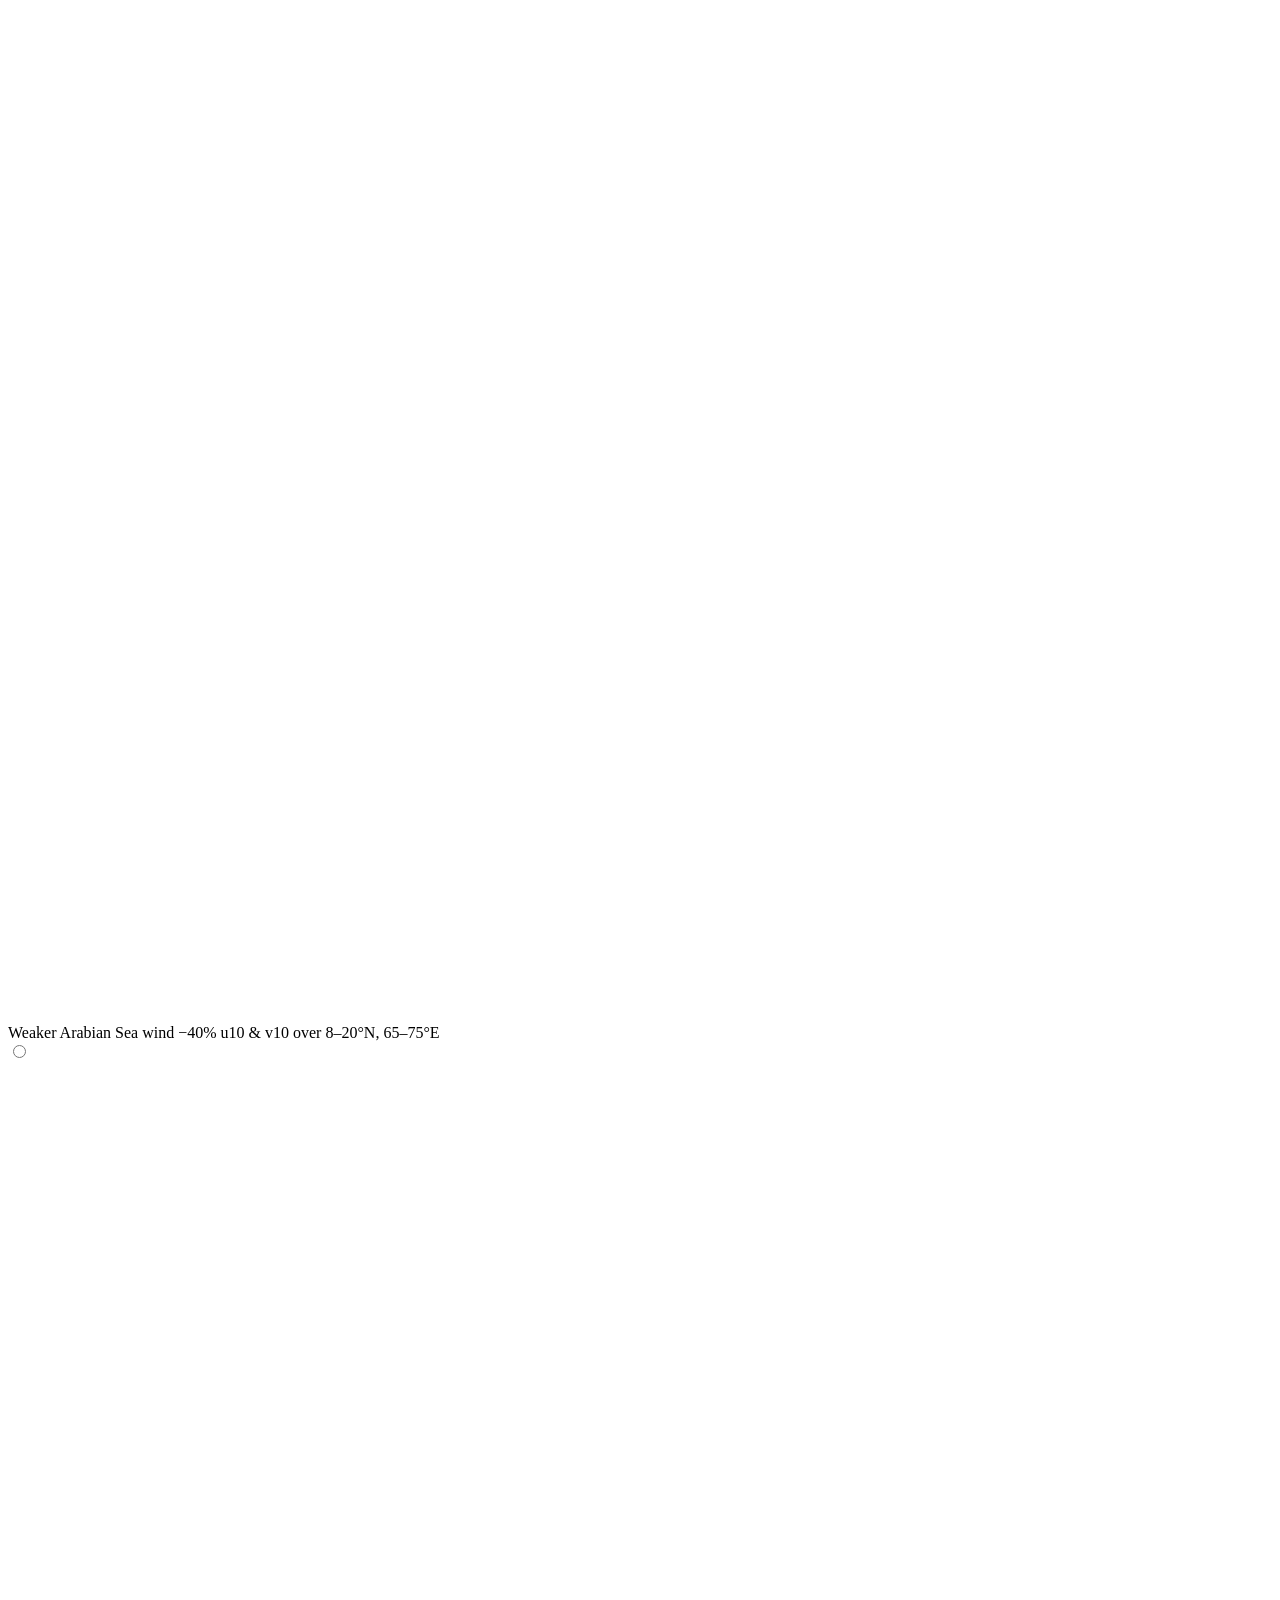
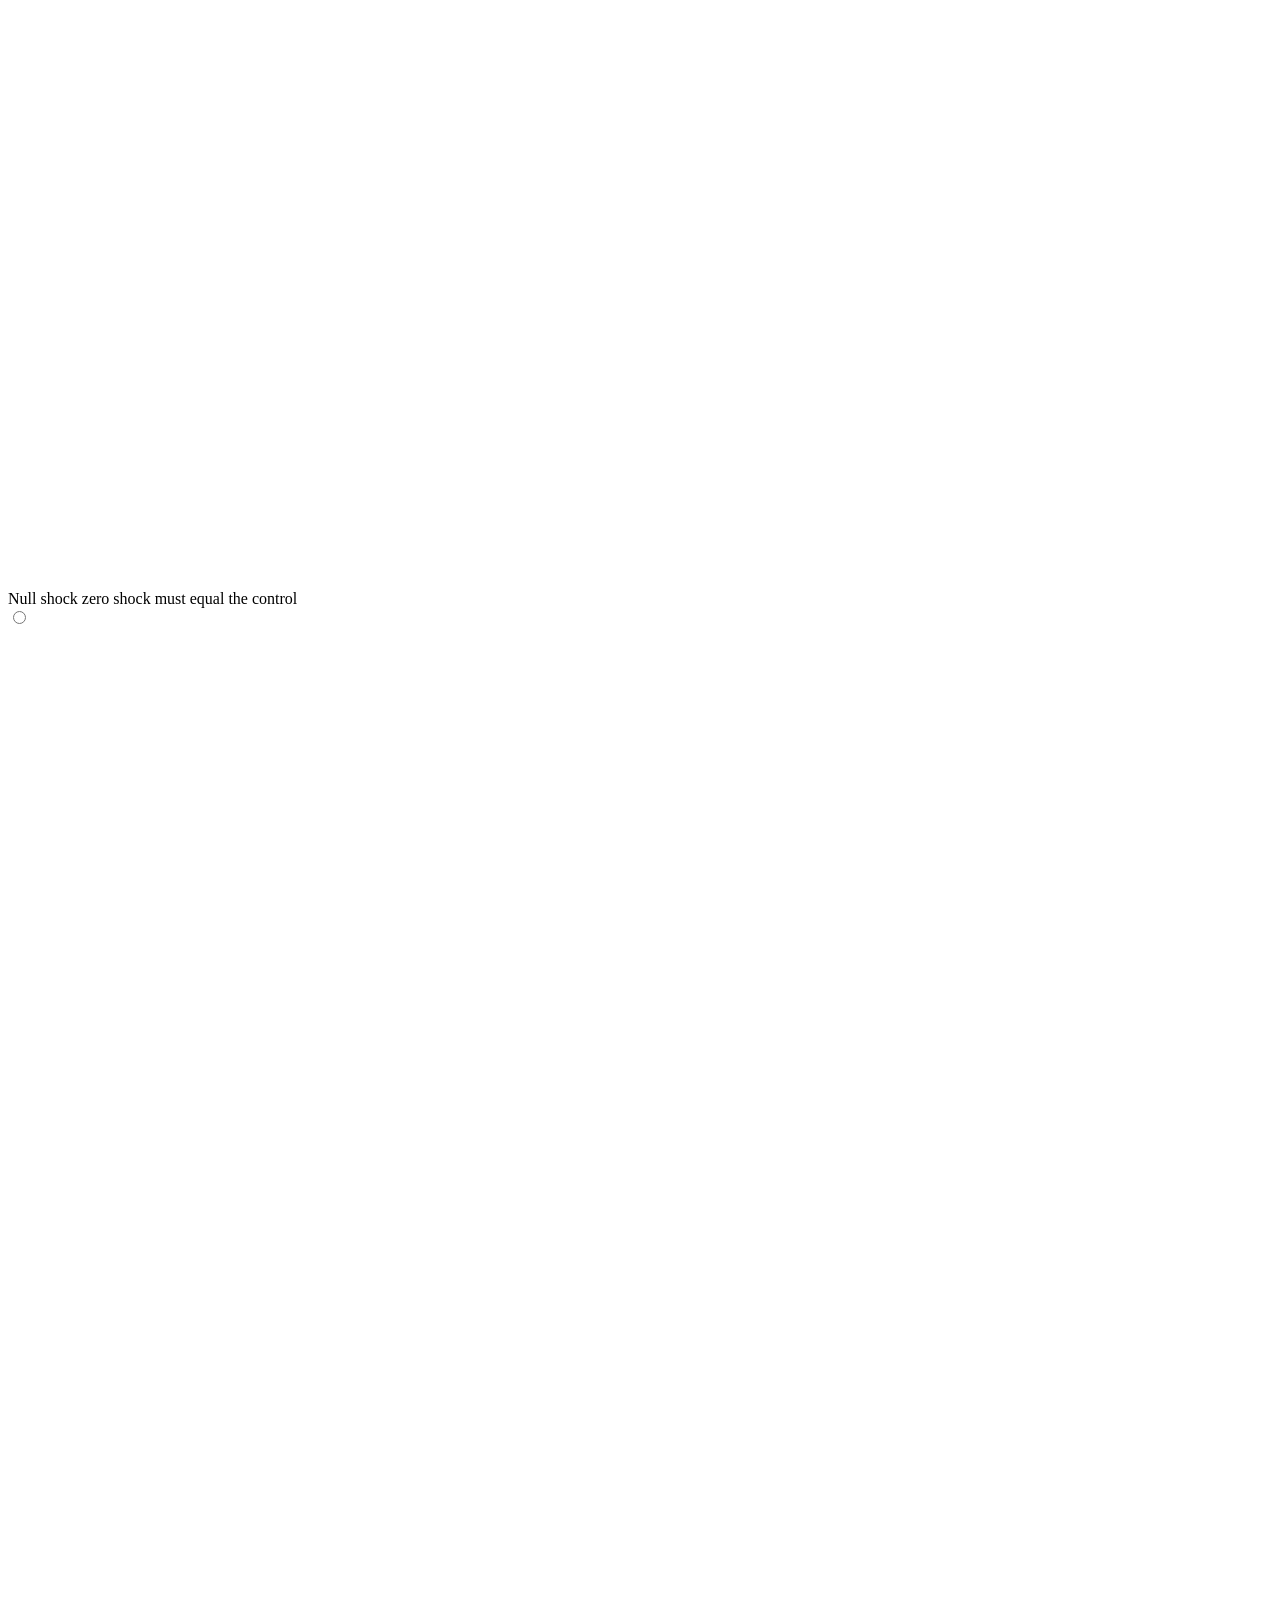
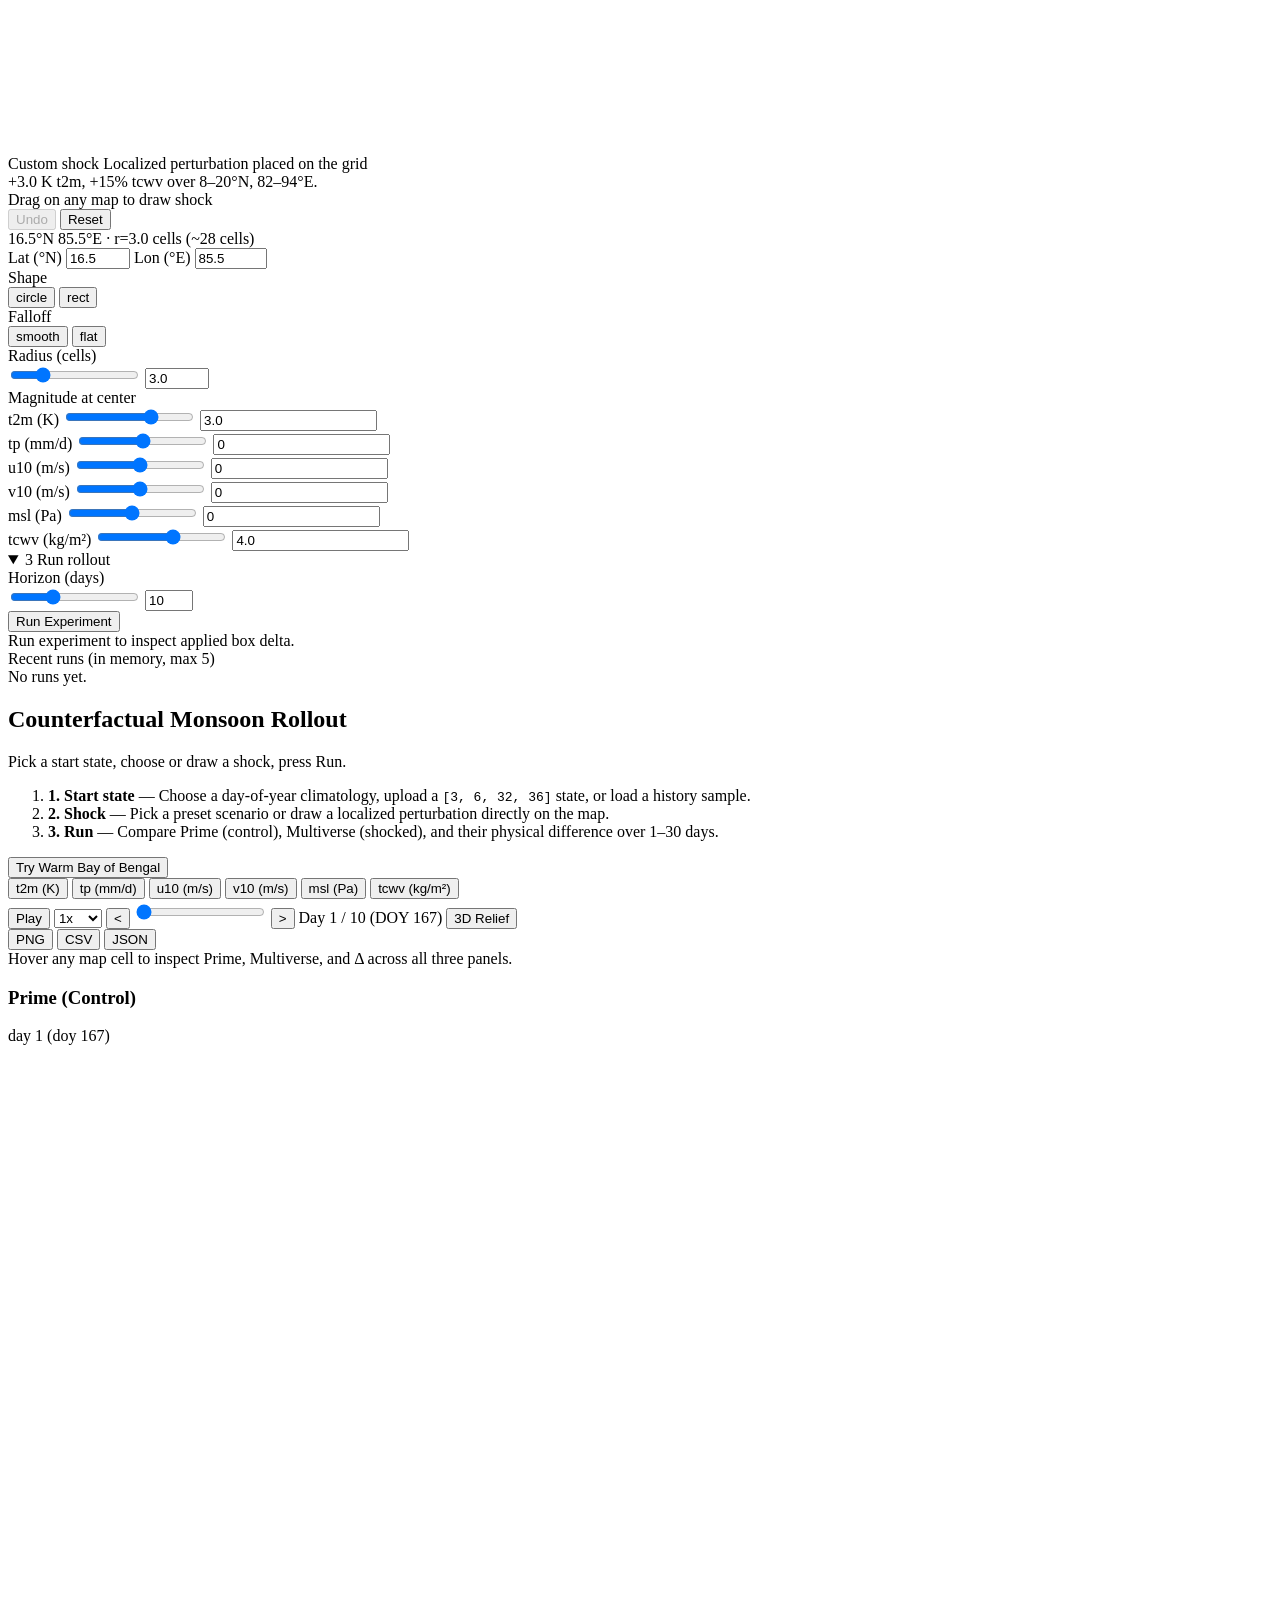
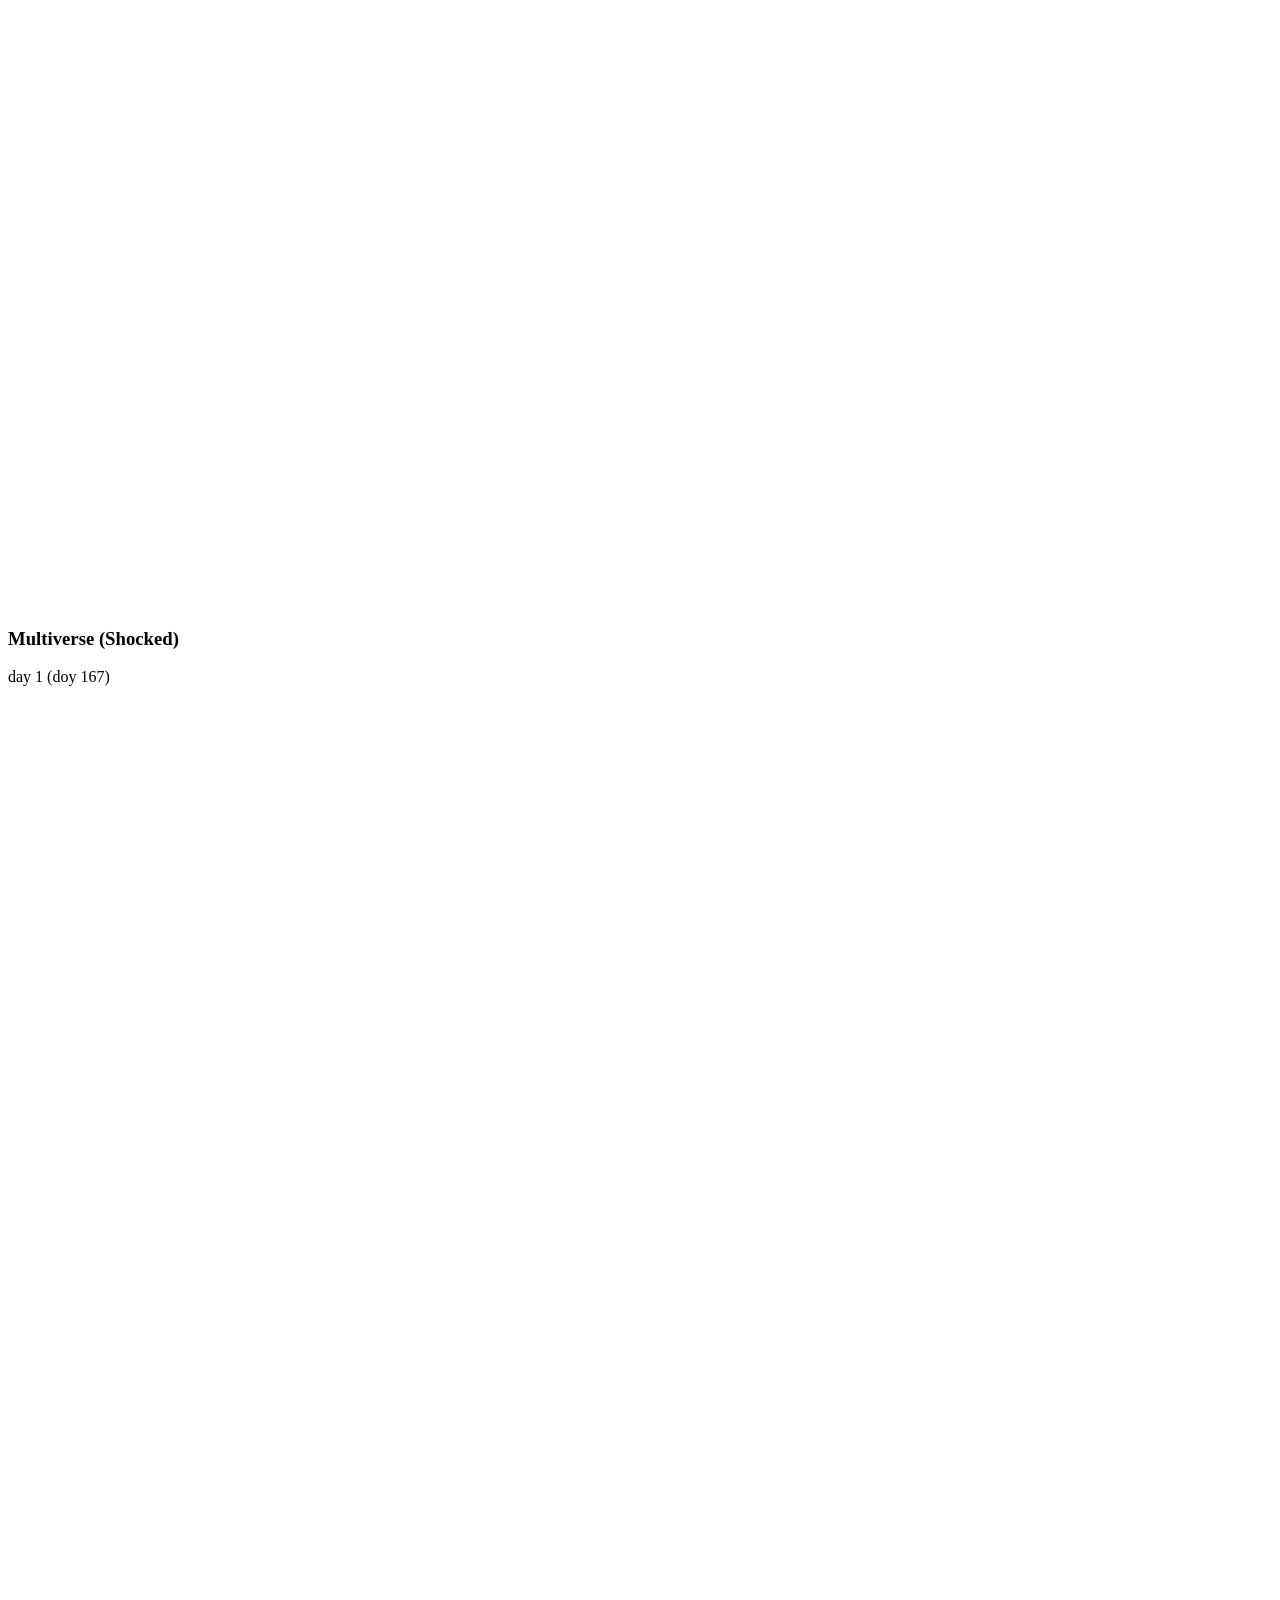
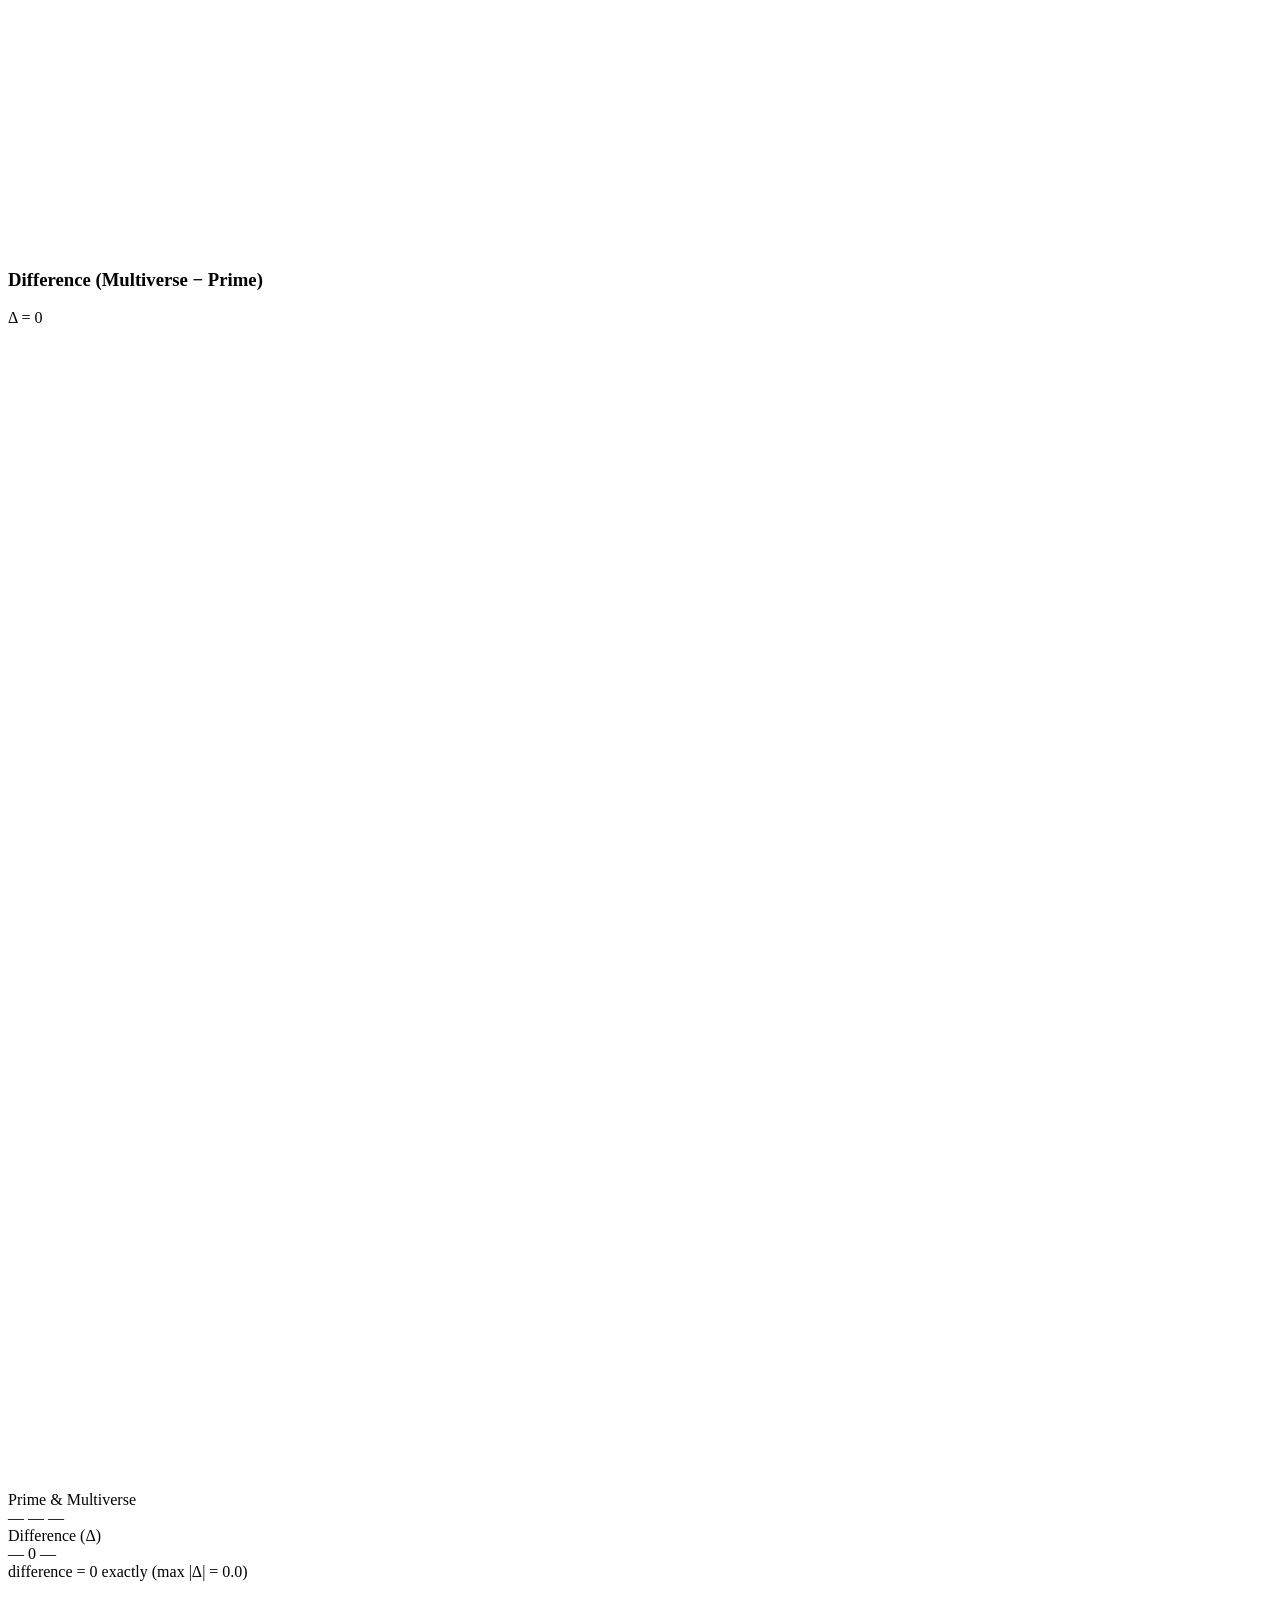
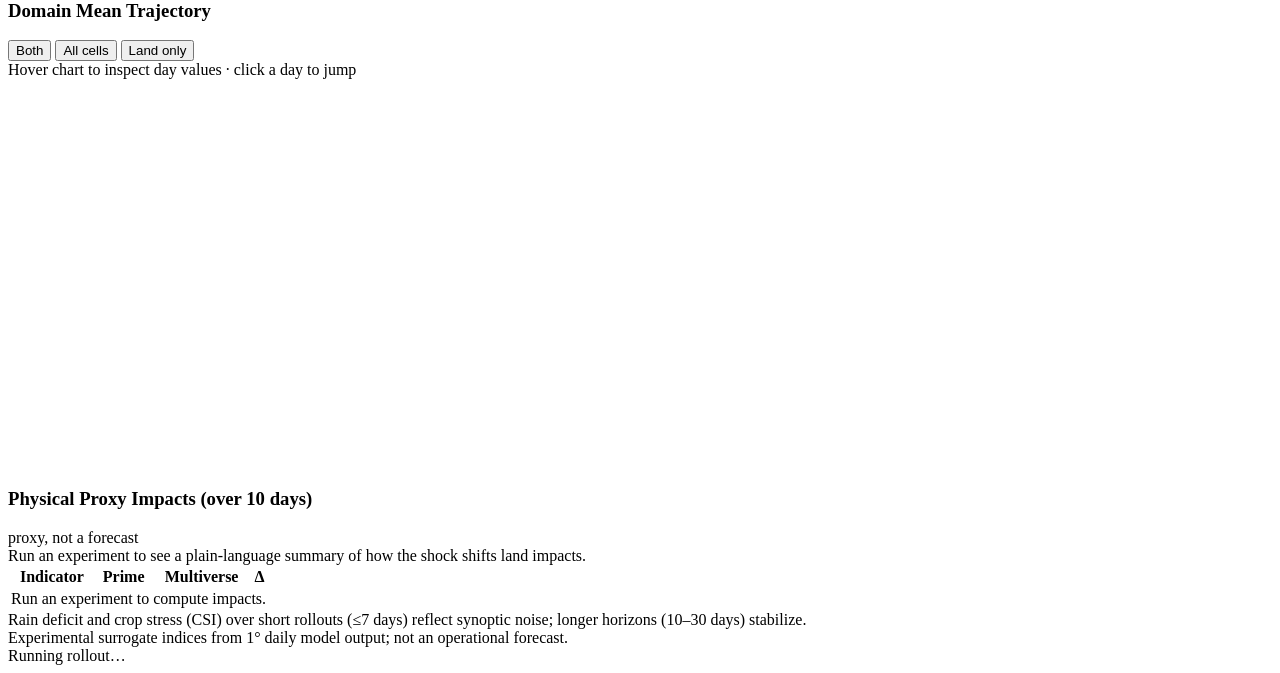
==== commit 3d8acf62: "Upgrade to C=128 model, 3D Swiss Cartography UI, USP brief, and GUIDE" ====
--- a/dashboard/static/index.html
+++ b/dashboard/static/index.html
@@ -276,6 +276,7 @@
             <datalist id="dayTicks"></datalist>
             <button id="nextDayBtn" type="button" class="btn-mini mono" title="Next day (Right arrow)" aria-label="Next day">&gt;</button>
             <span id="dayReadout" class="mono day-readout">Day 1 / 10 (DOY 167)</span>
+            <button id="reliefToggleBtn" type="button" class="btn-mini active-pill mono" title="Toggle 3D hillshaded relief vs raw 1° grid cells" aria-pressed="true">3D Relief</button>
             <div class="export-group" role="group" aria-label="Download outputs">
               <button id="downloadPngBtn" type="button" class="btn-mini mono" title="Download 3-panel map PNG">PNG</button>
               <button id="downloadCsvBtn" type="button" class="btn-mini mono" title="Download time-series CSV">CSV</button>
@@ -370,6 +371,7 @@
               <h3 class="panel-title" id="impactTitle">Physical Proxy Impacts (over 10 days)</h3>
               <span class="proxy-pill mono">proxy, not a forecast</span>
             </div>
+            <div id="impactSummaryBanner" class="impact-summary small-note muted-text">Run an experiment to see a plain-language summary of how the shock shifts land impacts.</div>
             <table class="impact-table">
               <thead>
                 <tr>
